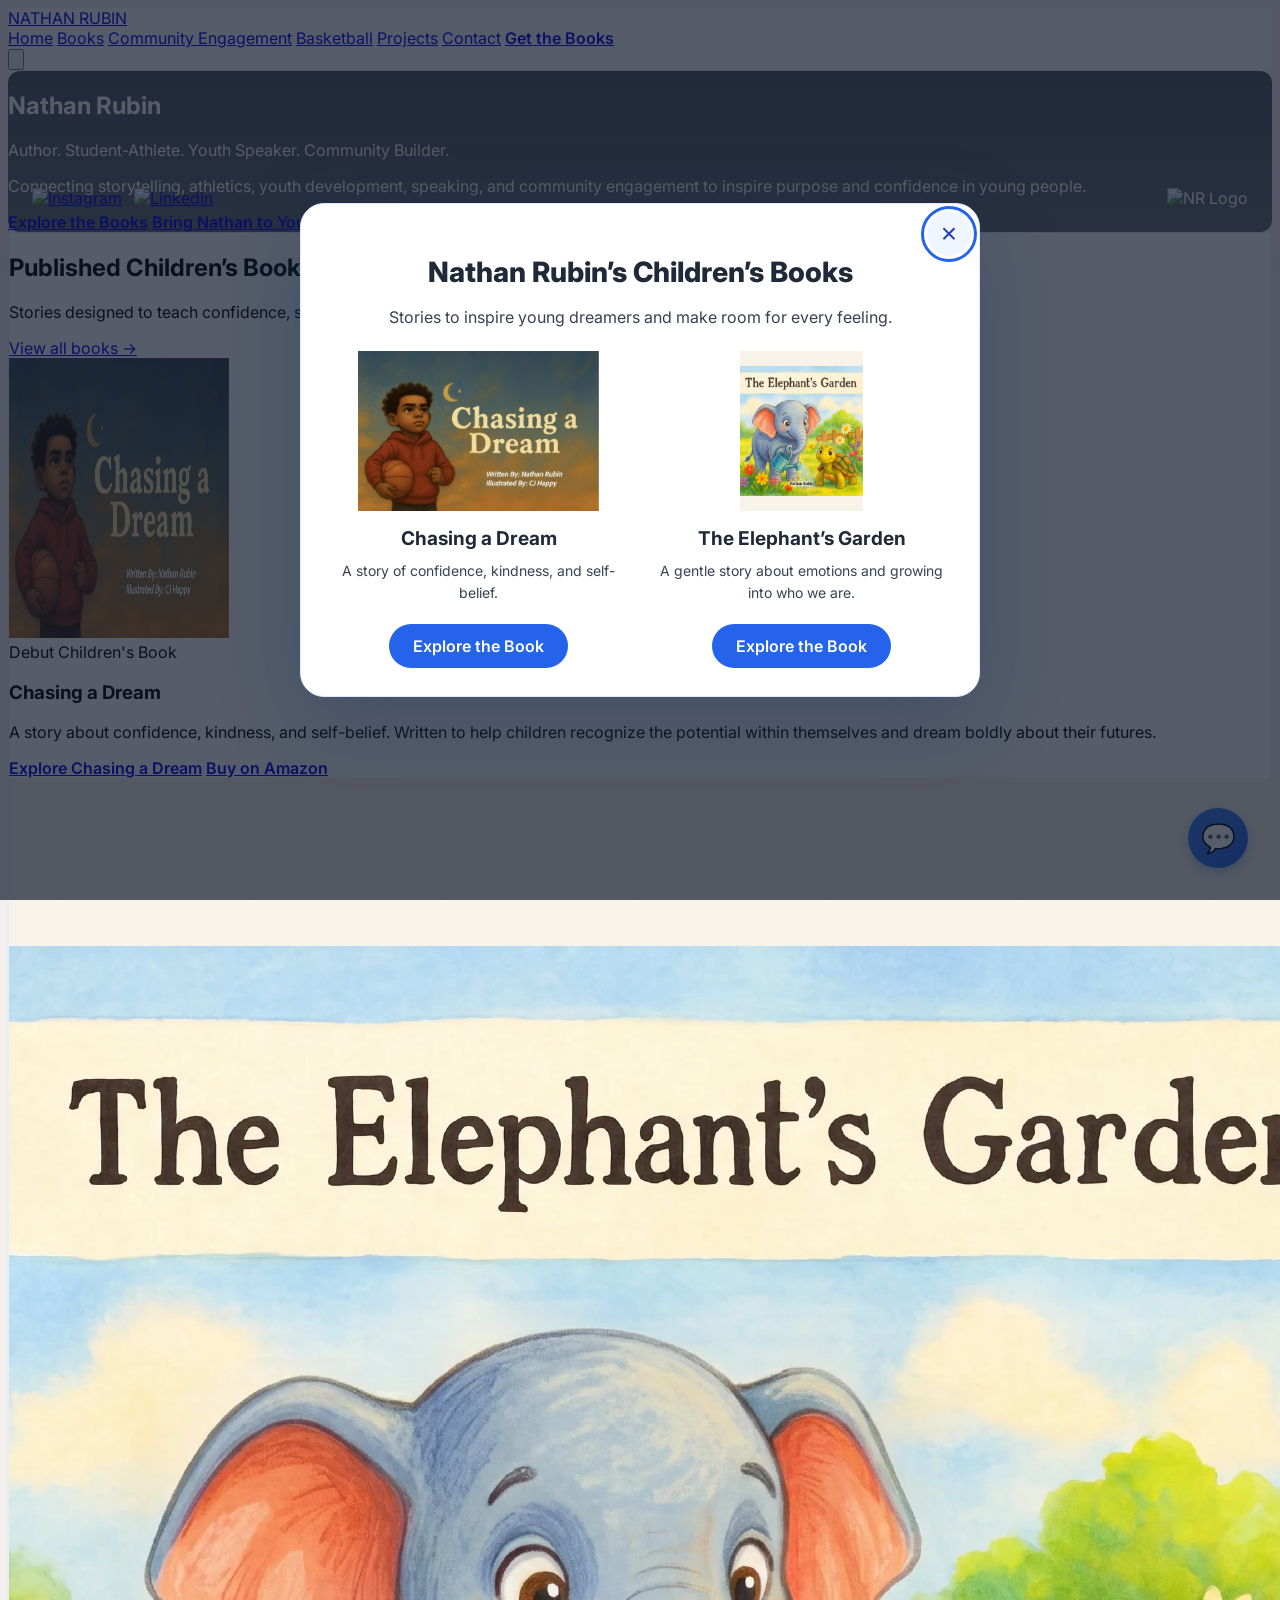
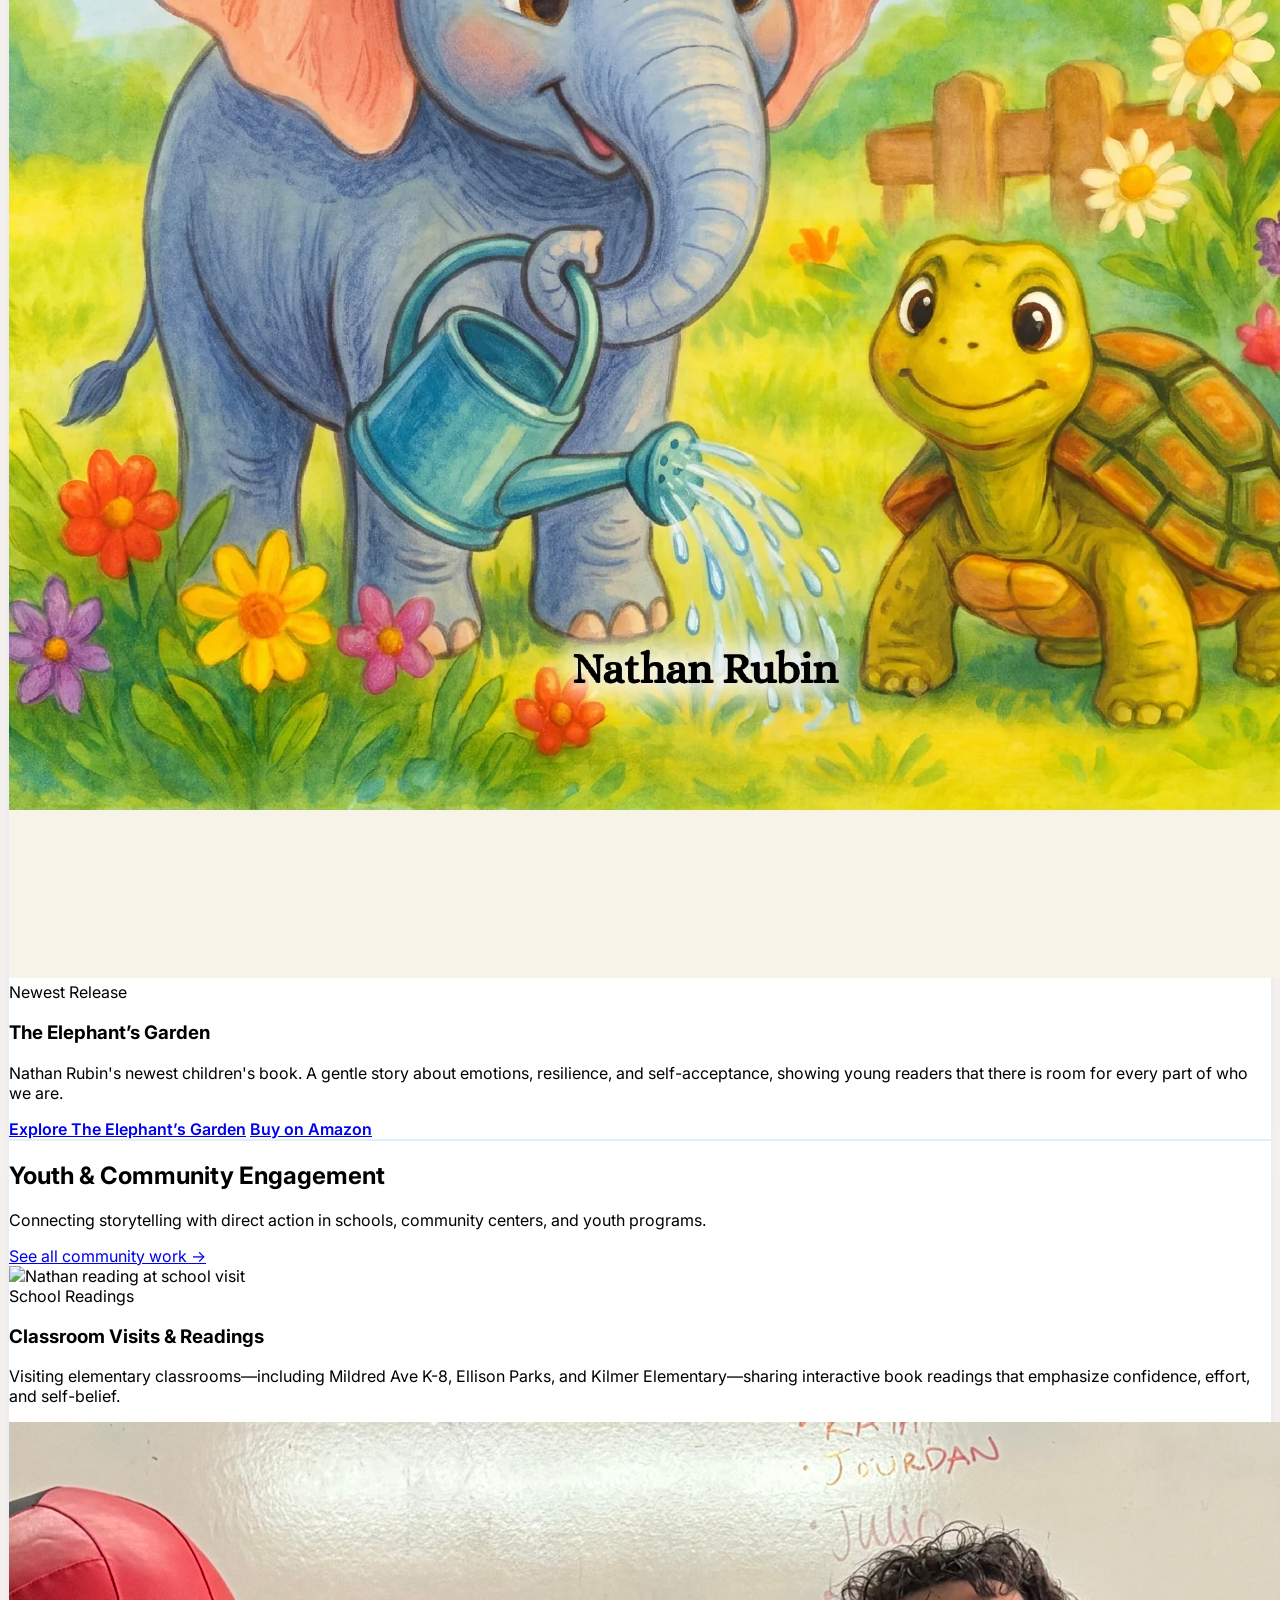
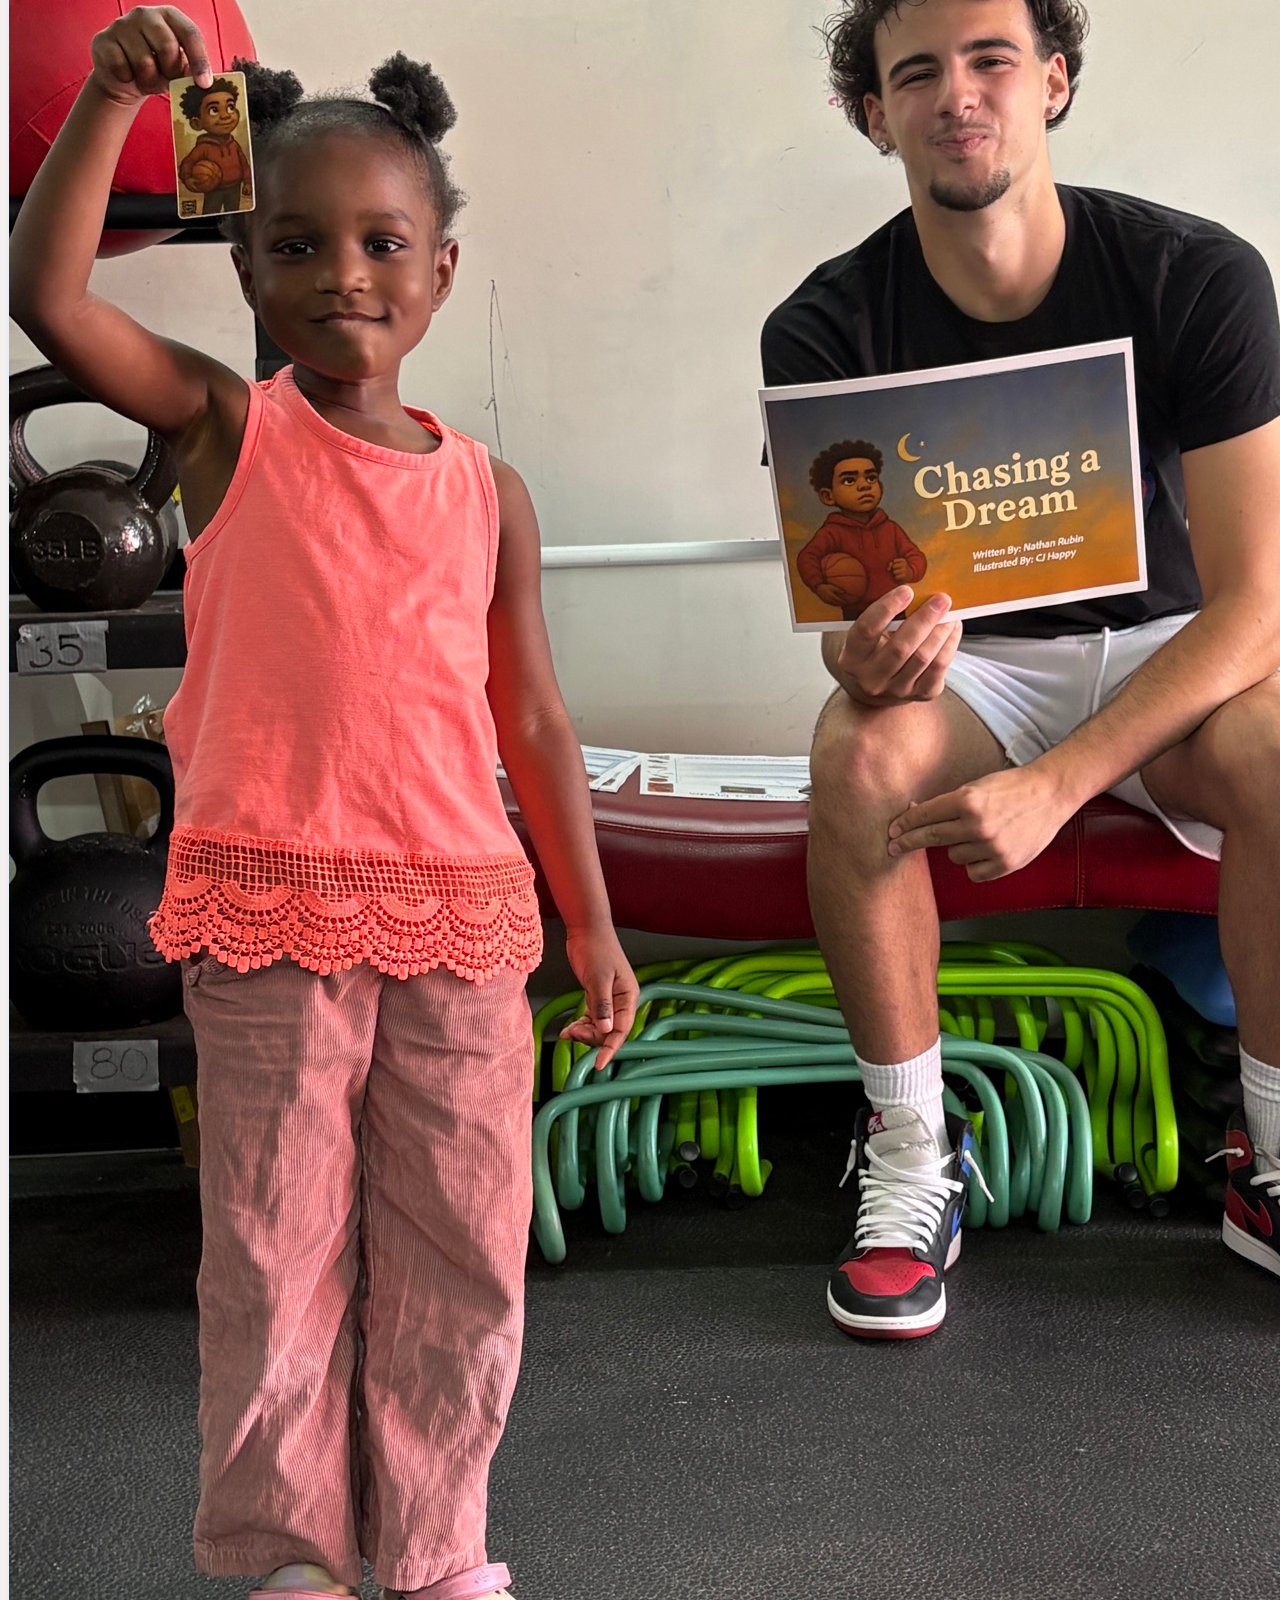
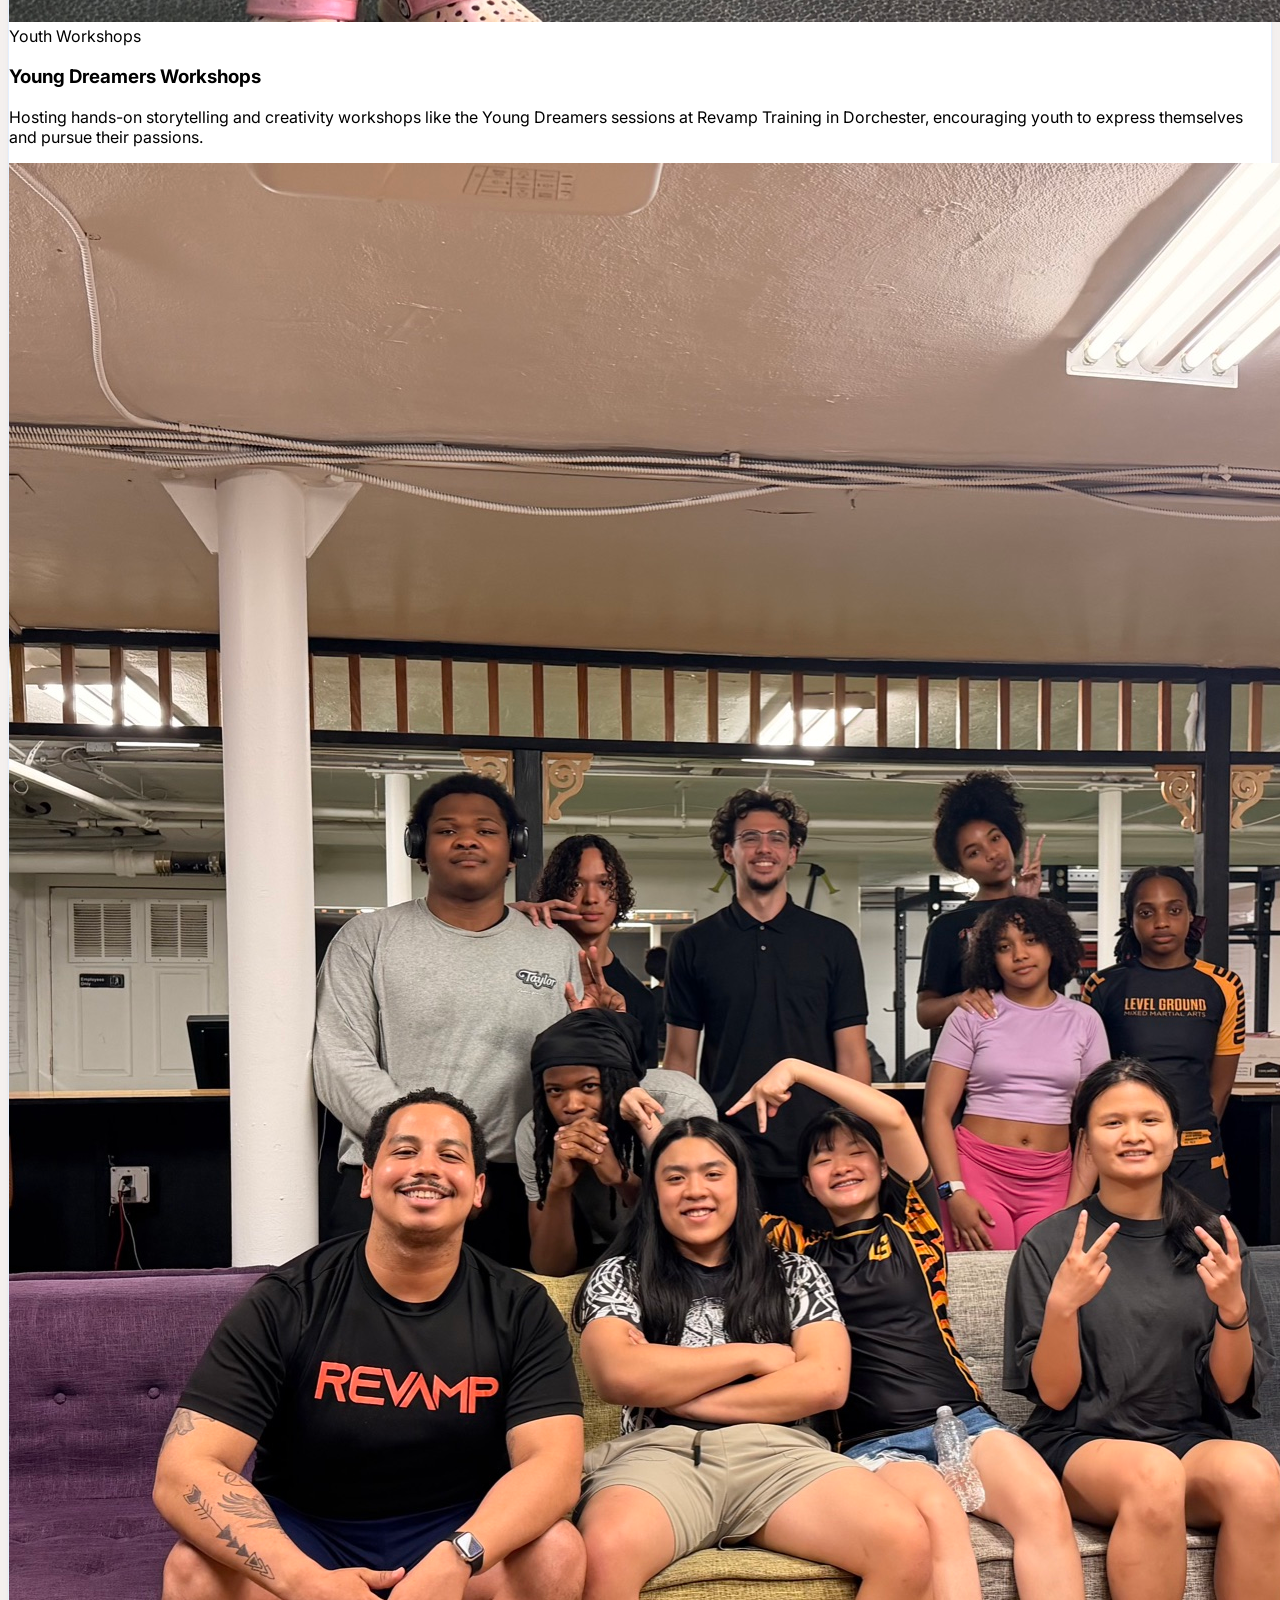
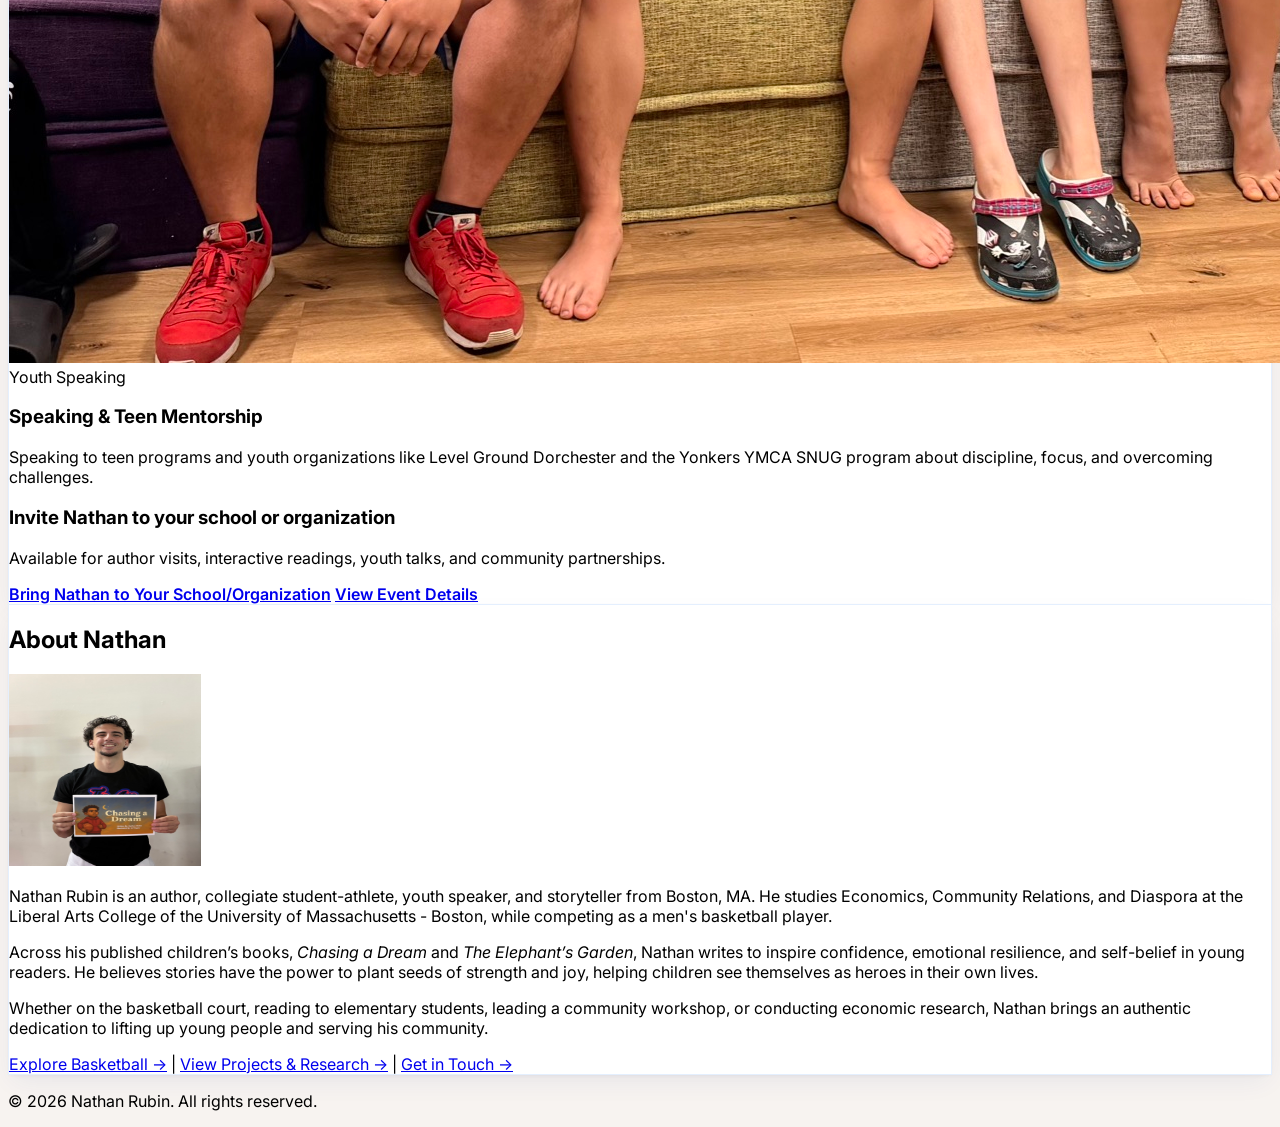
==== index.html @ b8e026bc "Center community card and carousel photos with per-photo focal points" ====
<!DOCTYPE html>
<html lang="en" class="scroll-smooth">

<head>
    <meta charset="UTF-8">
    <meta name="viewport" content="width=device-width, initial-scale=1, viewport-fit=cover">
    <title>Nathan Rubin - Author, Student-Athlete, Youth Speaker & Community Builder</title>
    <meta name="description" content="Official website of Nathan Rubin: Author, student-athlete, youth speaker, and community builder. Explore published children’s books, school visits, and community initiatives.">
    <link rel="icon" type="image/png" href="https://i.imgur.com/sAcG2HQ.png">
    
    <!-- Fonts -->
    <link href="https://fonts.googleapis.com/css2?family=Inter:wght@400;600;700;800&display=swap" rel="stylesheet">
    
    <!-- Tailwind CSS -->
    <script src="https://cdn.tailwindcss.com"></script>
    <link rel="stylesheet" href="styles.css">
    <style>
        /* Hero Styles — index.html only */
        .hero-bg {
            background-size: cover;
            background-repeat: no-repeat;
            background-position: center;
            position: relative;
            color: white;
            z-index: 1;
        }
        .hero-bg::before {
            content: '';
            position: absolute;
            top: 0; left: 0;
            width: 100%; height: 100%;
            background: linear-gradient(180deg, rgba(15, 23, 42, 0.72) 0%, rgba(15, 23, 42, 0.62) 100%);
            border-radius: 0.75rem;
            z-index: -1;
        }
        .social-icons-container {
            position: absolute;
            bottom: 1.5rem; left: 1.5rem;
            z-index: 2;
            display: flex;
            gap: 0.75rem;
        }
        .social-icon {
            transition: transform 0.25s cubic-bezier(0.16, 1, 0.3, 1), filter 0.2s ease;
        }
        .social-icon:hover {
            transform: scale(1.15) translateY(-2px);
        }
        .bottom-right-logo {
            position: absolute;
            bottom: 1.5rem; right: 1.5rem;
            z-index: 2;
        }
        .bottom-right-logo img {
            transition: transform 0.25s cubic-bezier(0.16, 1, 0.3, 1);
        }
        .bottom-right-logo:hover img {
            transform: scale(1.08);
        }
    </style>
</head>

<body class="bg-blue-50 text-gray-700">

    <!-- Scroll Progress Indicator -->
    <div id="scroll-progress" aria-hidden="true"></div>

    <!-- Header/Navigation (Glassmorphism Version) -->
    <header class="nav-glass sticky top-0 z-50 border-b border-gray-100 shadow-sm">
        <nav class="max-w-7xl mx-auto px-6 py-4 flex justify-between items-center transition-all duration-300">
            <a href="index.html" class="text-2xl font-extrabold tracking-tight text-gray-900 group">
                NATHAN <span class="text-blue-600 group-hover:text-blue-700 transition-colors">RUBIN</span>
            </a>

            <div class="hidden xl:flex items-center space-x-6 text-sm font-semibold uppercase tracking-wider">
                <a href="index.html" class="text-blue-600 font-semibold transition-colors">Home</a>
                <a href="books.html" class="text-gray-600 hover:text-blue-600 transition-colors">Books</a>
                <a href="community-engagement.html" class="text-gray-600 hover:text-blue-600 transition-colors">Community Engagement</a>
                <a href="basketball.html" class="text-gray-600 hover:text-blue-600 transition-colors">Basketball</a>
                <a href="writing.html" class="text-gray-600 hover:text-blue-600 transition-colors">Projects</a>
                <a href="contact.html" class="text-gray-600 hover:text-blue-600 transition-colors">Contact</a>
                <a href="books.html" class="btn-elevated bg-blue-600 text-white px-5 py-2.5 rounded-full hover:bg-blue-700 transition-all shadow-md">Get the Books</a>
            </div>

            <button id="mobile-menu-btn" aria-controls="mobile-menu" aria-label="Open navigation menu" aria-expanded="false" class="xl:hidden p-2 text-gray-600 hover:text-blue-600 focus:outline-none transition-colors">
                <svg xmlns="http://www.w3.org/2000/svg" class="h-8 w-8" fill="none" viewBox="0 0 24 24" stroke="currentColor">
                    <path stroke-linecap="round" stroke-linejoin="round" stroke-width="2" d="M4 6h16M4 12h16m-7 6h7" />
                </svg>
            </button>
        </nav>

        <div id="mobile-menu" class="mobile-menu-drawer xl:hidden bg-white border-t border-gray-100 shadow-xl" aria-hidden="true">
            <div class="py-4 space-y-2">
                <a href="index.html" class="block px-8 py-2.5 font-bold text-blue-600 hover:bg-blue-50 transition-colors">Home</a>
                <a href="books.html" class="block px-8 py-2.5 font-bold text-gray-800 hover:text-blue-600 hover:bg-blue-50 transition-colors">Books</a>
                <a href="community-engagement.html" class="block px-8 py-2.5 font-bold text-gray-800 hover:text-blue-600 hover:bg-blue-50 transition-colors">Community Engagement</a>
                <a href="basketball.html" class="block px-8 py-2.5 font-bold text-gray-800 hover:text-blue-600 hover:bg-blue-50 transition-colors">Basketball</a>
                <a href="writing.html" class="block px-8 py-2.5 font-bold text-gray-800 hover:text-blue-600 hover:bg-blue-50 transition-colors">Projects</a>
                <a href="contact.html" class="block px-8 py-2.5 font-bold text-gray-800 hover:text-blue-600 hover:bg-blue-50 transition-colors">Contact</a>
                <div class="px-8 pt-2 pb-3">
                    <a href="books.html" class="btn-elevated block text-center bg-blue-600 text-white font-semibold py-2.5 px-6 rounded-full shadow-md hover:bg-blue-700">Get the Books</a>
                </div>
            </div>
        </div>
    </header>

    <main class="max-w-7xl mx-auto px-6 mt-8">
        
        <!-- Hero Section -->
        <section id="hero" class="hero-bg rounded-xl shadow-lg p-6 sm:p-10 py-16 md:py-28 text-center mb-12 overflow-hidden relative">
            <!-- Hero Background Collage -->
            <div class="absolute inset-0 grid grid-cols-2 sm:grid-cols-3 md:grid-cols-4 gap-1 p-1" style="z-index: -2;">
                <div class="hero-collage-item"><img src="Basketball1.JPG" alt="Basketball" width="450" height="300" loading="eager" fetchpriority="high" class="hero-collage-img" style="object-position: 50% 35%;"></div>
                <div class="hero-collage-item"><img src="assets/images/chasing-a-dream-cover.jpeg" alt="Chasing a Dream" width="450" height="300" loading="eager" fetchpriority="high" class="hero-collage-img" style="object-position: 50% 40%;"></div>
                <div class="hero-collage-item"><img src="June20photo.jpeg" alt="Community Event" width="450" height="300" loading="eager" class="hero-collage-img" style="object-position: 50% 35%;"></div>
                <div class="hero-collage-item"><img src="Mildred1.jpg" alt="Mildred Book Bag Drive" width="450" height="300" loading="eager" class="hero-collage-img" style="object-position: 50% 38%;"></div>
                <div class="hero-collage-item hidden sm:block"><img src="https://i.imgur.com/4QRYvm7.jpeg" alt="UMass Boston Basketball" width="450" height="300" loading="eager" class="hero-collage-img" style="object-position: 50% 50%;"></div>
                <div class="hero-collage-item hidden sm:block"><img src="LevelGroundEvent.jpeg" alt="Level Ground Dorchester" width="450" height="300" loading="eager" class="hero-collage-img" style="object-position: 50% 50%;"></div>
                <div class="hero-collage-item hidden md:block"><img src="Mildred2.jpeg" alt="Mildred Community" width="450" height="300" loading="eager" class="hero-collage-img" style="object-position: 50% 55%;"></div>
                <div class="hero-collage-item hidden md:block"><img src="Mildred4.jpeg" alt="Community Giveback" width="450" height="300" loading="eager" class="hero-collage-img" style="object-position: 50% 30%;"></div>
            </div>
            <div class="social-icons-container">
                <a href="https://instagram.com/nathanrubin24" target="_blank" rel="noopener noreferrer" class="social-icon" aria-label="Instagram">
                    <img src="https://i.ibb.co/GQQfkTDd/Instagram-logo-2016-svg.png" 
                         alt="Instagram" width="40" height="40" class="w-8 h-8 md:w-10 md:h-10">
                </a>
                <a href="https://www.linkedin.com/in/nathan-rubin-7a747329a/" target="_blank" rel="noopener noreferrer" class="social-icon" aria-label="LinkedIn">
                    <img src="https://encrypted-tbn0.gstatic.com/images?q=tbn:ANd9GcRokEYt0yyh6uNDKL8uksVLlhZ35laKNQgZ9g&s" 
                         alt="LinkedIn" width="40" height="40" class="w-8 h-8 md:w-10 md:h-10">
                </a>
            </div>

            <div class="bottom-right-logo">
                <img src="https://i.imgur.com/sAcG2HQ.png" alt="NR Logo" width="64" height="64" class="h-16 w-auto shadow-xl rounded-full">
            </div>

            <h1 id="hero-heading" class="text-4xl sm:text-5xl md:text-6xl font-extrabold text-white leading-tight mb-3 relative z-10 hero-fade-in hero-fade-in-delay-1 tracking-tight">
                Nathan Rubin
            </h1>
            <p class="text-xl sm:text-2xl md:text-3xl font-bold text-blue-300 mb-4 tracking-wide relative z-10 hero-fade-in hero-fade-in-delay-1">
                Author. Student-Athlete. Youth Speaker. Community Builder.
            </p>
            <p id="hero-subtext" class="text-base sm:text-lg md:text-xl text-gray-200 mb-8 max-w-2xl mx-auto relative z-10 hero-fade-in hero-fade-in-delay-2 leading-relaxed">
                Connecting storytelling, athletics, youth development, speaking, and community engagement to inspire purpose and confidence in young people.
            </p>
            <div class="flex justify-center flex-wrap gap-3 sm:gap-4 relative z-10 hero-fade-in hero-fade-in-delay-3 max-w-3xl mx-auto">
                <a href="books.html" class="btn-elevated bg-blue-600 text-white font-semibold py-3 px-6 rounded-full shadow-lg hover:bg-blue-700 transition-colors text-sm sm:text-base">
                    Explore the Books
                </a>
                <a href="contact.html" class="btn-elevated bg-blue-500 text-white font-semibold py-3 px-6 rounded-full shadow-lg hover:bg-blue-600 transition-colors text-sm sm:text-base">
                    Bring Nathan to Your School/Organization
                </a>
                <a href="community-engagement.html" class="btn-elevated bg-white text-gray-900 font-semibold py-3 px-6 rounded-full shadow-lg hover:bg-gray-100 transition-colors text-sm sm:text-base">
                    See Community Work
                </a>
            </div>
        </section>

        <!-- Books Section -->
        <section id="books" class="card-elevated rounded-xl p-6 sm:p-8 mb-12 reveal-on-scroll">
            <div class="flex flex-col md:flex-row md:items-end justify-between mb-8 border-b-2 border-blue-500 pb-3">
                <div>
                    <h2 class="text-3xl font-bold text-gray-800">Published Children’s Books</h2>
                    <p class="text-gray-600 mt-1">Stories designed to teach confidence, self-belief, and emotional resilience.</p>
                </div>
                <a href="books.html" class="mt-3 md:mt-0 text-blue-600 font-semibold hover:text-blue-700 hover:underline inline-flex items-center text-sm sm:text-base">
                    View all books &rarr;
                </a>
            </div>

            <div class="grid grid-cols-1 md:grid-cols-2 gap-8">
                <!-- Chasing a Dream -->
                <article class="bg-gray-50 rounded-xl p-6 border border-gray-100 shadow-sm hover:shadow-md transition-shadow flex flex-col">
                    <div class="flex justify-center mb-5 bg-white rounded-lg p-4 shadow-inner">
                        <img src="assets/images/chasing-a-dream-cover.jpeg" alt="Cover of Chasing a Dream by Nathan Rubin" width="220" height="280" loading="lazy" class="h-56 sm:h-64 object-contain rounded shadow">
                    </div>
                    <div class="flex flex-wrap gap-2 mb-2">
                        <span class="inline-block bg-blue-100 text-blue-700 text-xs font-semibold uppercase tracking-wide px-3 py-1 rounded-full">Debut Children's Book</span>
                    </div>
                    <h3 class="text-2xl font-bold text-gray-800 mb-2">Chasing a Dream</h3>
                    <p class="text-gray-700 leading-relaxed text-sm sm:text-base mb-6 flex-grow">
                        A story about confidence, kindness, and self-belief. Written to help children recognize the potential within themselves and dream boldly about their futures.
                    </p>
                    <div class="flex flex-wrap items-center gap-3 pt-2">
                        <a href="book.html" class="btn-elevated bg-blue-600 text-white font-semibold py-2.5 px-5 rounded-full shadow hover:bg-blue-700 text-sm">
                            Explore Chasing a Dream
                        </a>
                        <a href="https://www.amazon.com/dp/B0HKGRP94Z?spcref=PRINT_LISTING" target="_blank" rel="noopener noreferrer" class="btn-elevated bg-gray-200 text-gray-800 font-semibold py-2.5 px-5 rounded-full hover:bg-gray-300 text-sm">
                            Buy on Amazon
                        </a>
                    </div>
                </article>

                <!-- The Elephant's Garden -->
                <article class="bg-gray-50 rounded-xl p-6 border border-gray-100 shadow-sm hover:shadow-md transition-shadow flex flex-col">
                    <div class="flex justify-center mb-5 bg-white rounded-lg p-4 shadow-inner">
                        <img src="assets/images/elephants-garden-cover.webp" alt="Cover of The Elephant's Garden by Nathan Rubin" width="1391" height="1800" loading="lazy" class="h-56 sm:h-64 object-contain rounded shadow">
                    </div>
                    <div class="flex flex-wrap gap-2 mb-2">
                        <span class="inline-block bg-blue-100 text-blue-700 text-xs font-semibold uppercase tracking-wide px-3 py-1 rounded-full">Newest Release</span>
                    </div>
                    <h3 class="text-2xl font-bold text-gray-800 mb-2">The Elephant’s Garden</h3>
                    <p class="text-gray-700 leading-relaxed text-sm sm:text-base mb-6 flex-grow">
                        Nathan Rubin's newest children's book. A gentle story about emotions, resilience, and self-acceptance, showing young readers that there is room for every part of who we are.
                    </p>
                    <div class="flex flex-wrap items-center gap-3 pt-2">
                        <a href="elephants-garden.html" class="btn-elevated bg-blue-600 text-white font-semibold py-2.5 px-5 rounded-full shadow hover:bg-blue-700 text-sm">
                            Explore The Elephant’s Garden
                        </a>
                        <a href="https://www.amazon.com/Elephants-Garden-Nathan-Rubin/dp/B0HLPT36TX?ref_=ast_author_dp_rw&amp;th=1&amp;psc=1&amp;dib=eyJ2IjoiMSJ9.wFBwYv4dg6j9IQMrGnfH2o7gTHkiMhFGp8rUxfiIV9U.mzYJLqLqXtFqAsQZMTDT0scgntXM4w9-R4BeWx6xYyc&amp;dib_tag=AUTHOR" target="_blank" rel="noopener noreferrer" class="btn-elevated bg-gray-200 text-gray-800 font-semibold py-2.5 px-5 rounded-full hover:bg-gray-300 text-sm">
                            Buy on Amazon
                        </a>
                    </div>
                </article>
            </div>
        </section>

        <!-- Youth & Community Work Section -->
        <section id="community" class="card-elevated rounded-xl p-6 sm:p-8 mb-12 reveal-on-scroll">
            <div class="flex flex-col md:flex-row md:items-end justify-between mb-8 border-b-2 border-blue-500 pb-3">
                <div>
                    <h2 class="text-3xl font-bold text-gray-800">Youth &amp; Community Engagement</h2>
                    <p class="text-gray-600 mt-1">Connecting storytelling with direct action in schools, community centers, and youth programs.</p>
                </div>
                <a href="community-engagement.html" class="mt-3 md:mt-0 text-blue-600 font-semibold hover:text-blue-700 hover:underline inline-flex items-center text-sm sm:text-base">
                    See all community work &rarr;
                </a>
            </div>

            <div class="grid grid-cols-1 md:grid-cols-3 gap-6 mb-8">
                <!-- Card 1: School Readings -->
                <div class="bg-gray-50 rounded-xl overflow-hidden border border-gray-100 shadow-sm flex flex-col">
                    <img src="https://i.imgur.com/28kGjtN.jpeg" alt="Nathan reading at school visit" loading="lazy" class="w-full h-48 object-cover" style="object-position: 50% 30%;">
                    <div class="p-5 flex flex-col flex-grow">
                        <span class="text-xs font-semibold uppercase tracking-wider text-blue-600 mb-1">School Readings</span>
                        <h3 class="text-lg font-bold text-gray-800 mb-2">Classroom Visits &amp; Readings</h3>
                        <p class="text-gray-700 text-sm leading-relaxed mb-4 flex-grow">
                            Visiting elementary classrooms—including Mildred Ave K-8, Ellison Parks, and Kilmer Elementary—sharing interactive book readings that emphasize confidence, effort, and self-belief.
                        </p>
                    </div>
                </div>

                <!-- Card 2: Interactive Workshops -->
                <div class="bg-gray-50 rounded-xl overflow-hidden border border-gray-100 shadow-sm flex flex-col">
                    <img src="June20photo.jpeg" alt="Young Dreamers Workshop in Dorchester" loading="lazy" class="w-full h-48 object-cover" style="object-position: 50% 35%;">
                    <div class="p-5 flex flex-col flex-grow">
                        <span class="text-xs font-semibold uppercase tracking-wider text-blue-600 mb-1">Youth Workshops</span>
                        <h3 class="text-lg font-bold text-gray-800 mb-2">Young Dreamers Workshops</h3>
                        <p class="text-gray-700 text-sm leading-relaxed mb-4 flex-grow">
                            Hosting hands-on storytelling and creativity workshops like the Young Dreamers sessions at Revamp Training in Dorchester, encouraging youth to express themselves and pursue their passions.
                        </p>
                    </div>
                </div>

                <!-- Card 3: Mentorship & Speaking -->
                <div class="bg-gray-50 rounded-xl overflow-hidden border border-gray-100 shadow-sm flex flex-col">
                    <img src="LevelGroundEvent.jpeg" alt="Nathan speaking at Level Ground Dorchester" loading="lazy" class="w-full h-48 object-cover" style="object-position: 50% 52%;">
                    <div class="p-5 flex flex-col flex-grow">
                        <span class="text-xs font-semibold uppercase tracking-wider text-blue-600 mb-1">Youth Speaking</span>
                        <h3 class="text-lg font-bold text-gray-800 mb-2">Speaking &amp; Teen Mentorship</h3>
                        <p class="text-gray-700 text-sm leading-relaxed mb-4 flex-grow">
                            Speaking to teen programs and youth organizations like Level Ground Dorchester and the Yonkers YMCA SNUG program about discipline, focus, and overcoming challenges.
                        </p>
                    </div>
                </div>
            </div>

            <div class="bg-blue-50 border border-blue-100 rounded-xl p-6 flex flex-col sm:flex-row items-center justify-between gap-4">
                <div>
                    <h3 class="text-lg font-bold text-gray-900">Invite Nathan to your school or organization</h3>
                    <p class="text-gray-700 text-sm">Available for author visits, interactive readings, youth talks, and community partnerships.</p>
                </div>
                <div class="flex flex-wrap gap-3">
                    <a href="contact.html" class="btn-elevated bg-blue-600 text-white font-semibold py-2.5 px-6 rounded-full shadow hover:bg-blue-700 text-sm whitespace-nowrap">
                        Bring Nathan to Your School/Organization
                    </a>
                    <a href="community-engagement.html#events" class="btn-elevated bg-white text-gray-800 font-semibold py-2.5 px-5 rounded-full border border-gray-200 hover:bg-gray-50 text-sm whitespace-nowrap">
                        View Event Details
                    </a>
                </div>
            </div>
        </section>

        <!-- About Section -->
        <section id="about" class="card-elevated rounded-xl p-6 sm:p-8 mb-12 reveal-on-scroll">
            <h2 class="text-3xl font-bold text-gray-800 mb-6 border-b-2 border-blue-500 pb-2">About Nathan</h2>
            <div class="flex flex-col md:flex-row items-center md:space-x-8">
                <div class="md:w-1/3 mb-6 md:mb-0 flex-shrink-0">
                    <img src="Headshot.jpeg" alt="Nathan Rubin" width="192" height="192" loading="lazy" class="rounded-full w-48 h-48 mx-auto shadow-lg object-cover ring-4 ring-blue-100 transition-transform duration-300 hover:scale-105">
                </div>
                <div class="md:w-2/3">
                    <p class="text-gray-700 leading-relaxed mb-4">
                        Nathan Rubin is an author, collegiate student-athlete, youth speaker, and storyteller from Boston, MA. He studies Economics, Community Relations, and Diaspora at the Liberal Arts College of the University of Massachusetts - Boston, while competing as a men's basketball player.
                    </p>
                    <p class="text-gray-700 leading-relaxed mb-4">
                        Across his published children’s books, <em>Chasing a Dream</em> and <em>The Elephant’s Garden</em>, Nathan writes to inspire confidence, emotional resilience, and self-belief in young readers. He believes stories have the power to plant seeds of strength and joy, helping children see themselves as heroes in their own lives.
                    </p>
                    <p class="text-gray-700 leading-relaxed mb-6">
                        Whether on the basketball court, reading to elementary students, leading a community workshop, or conducting economic research, Nathan brings an authentic dedication to lifting up young people and serving his community.
                    </p>
                    <div class="flex flex-wrap gap-4 text-sm font-semibold">
                        <a href="basketball.html" class="text-blue-600 hover:text-blue-700 hover:underline">Explore Basketball &rarr;</a>
                        <span class="text-gray-300">|</span>
                        <a href="writing.html" class="text-blue-600 hover:text-blue-700 hover:underline">View Projects &amp; Research &rarr;</a>
                        <span class="text-gray-300">|</span>
                        <a href="contact.html" class="text-blue-600 hover:text-blue-700 hover:underline">Get in Touch &rarr;</a>
                    </div>
                </div>
            </div>
        </section>
    </main>

    <footer class="bg-gray-800 text-white py-8 text-center">
        <p>© <span class="copyright-year">2026</span> Nathan Rubin. All rights reserved.</p>
    </footer>

    <!-- Chat Widget -->
    <button class="chat-bubble" id="chat-bubble">💬</button>
    <div class="chat-window" id="chat-window">
        <div class="chat-header">
            <h3>Chat with Nathan's Assistant</h3>
            <button class="chat-close" id="chat-close">✕</button>
        </div>
        <div class="chat-messages" id="chat-messages"></div>
        <div class="chat-chips" id="chat-chips">
            <button class="chat-chip" data-question="Tell me about Nathan's book">Tell me about Nathan's book</button>
            <button class="chat-chip" data-question="What's Nathan's basketball career?">What's Nathan's basketball career?</button>
            <button class="chat-chip" data-question="How can I contact Nathan?">How can I contact Nathan?</button>
        </div>
        <div class="chat-input-container">
            <input type="text" class="chat-input" id="chat-input" placeholder="Type a message...">
            <button class="chat-send" id="chat-send">→</button>
        </div>
    </div>

    <script>
        // Mobile menu toggle with smooth drawer transition
        document.addEventListener('DOMContentLoaded', () => {
            const mobileMenuBtn = document.getElementById('mobile-menu-btn');
            const mobileMenu = document.getElementById('mobile-menu');

            if (mobileMenuBtn && mobileMenu) {
                mobileMenuBtn.addEventListener('click', () => {
                    const isOpen = mobileMenu.classList.toggle('is-open');
                    mobileMenuBtn.setAttribute('aria-expanded', isOpen ? 'true' : 'false');
                    mobileMenu.setAttribute('aria-hidden', isOpen ? 'false' : 'true');
                });

                mobileMenu.querySelectorAll('a').forEach(anchor => {
                    anchor.addEventListener('click', () => {
                        mobileMenu.classList.remove('is-open');
                        mobileMenuBtn.setAttribute('aria-expanded', 'false');
                        mobileMenu.setAttribute('aria-hidden', 'true');
                    });
                });
            }
        });
    </script>
    <button id="back-to-top" aria-label="Back to top">&#8593;</button>
    <script src="chat.js"></script>
    <script src="polish.js"></script>
    <script src="book-release.js"></script>
    <script src="hero-rotate.js"></script>
</body>
</html>
---- styles.css ----
/* Shared styles — extracted from inline style blocks (Phase 2) */
:root {
    --color-primary: #3b82f6;
    --color-primary-dark: #2563eb;
    --color-bg-light: #f7f3f0;
}

body {
    font-family: 'Inter', sans-serif;
    background-color: var(--color-bg-light);
}

/* Navigation glassmorphism effect */
.nav-glass {
    background: rgba(255, 255, 255, 0.88);
    backdrop-filter: blur(12px);
    -webkit-backdrop-filter: blur(12px);
    border-bottom: 1px solid rgba(229, 231, 235, 0.7);
    transition: padding 0.3s cubic-bezier(0.16, 1, 0.3, 1), background-color 0.3s ease, box-shadow 0.3s cubic-bezier(0.16, 1, 0.3, 1), border-color 0.3s ease;
}

.nav-scrolled {
    background: rgba(255, 255, 255, 0.96);
    box-shadow: 0 4px 20px -2px rgba(15, 23, 42, 0.08), 0 2px 6px -2px rgba(15, 23, 42, 0.04);
    border-bottom-color: rgba(219, 234, 254, 0.8);
}

.nav-scrolled nav {
    padding-top: 0.65rem;
    padding-bottom: 0.65rem;
}

/* Scroll progress bar */
#scroll-progress {
    position: fixed;
    top: 0;
    left: 0;
    height: 3px;
    width: 0%;
    background: linear-gradient(90deg, #3b82f6 0%, #2563eb 100%);
    z-index: 100;
    transition: width 0.1s linear;
    pointer-events: none;
}

/* Mobile menu smooth slide/fade */
.mobile-menu-drawer {
    visibility: hidden;
    max-height: 0;
    opacity: 0;
    overflow: hidden;
    transform: translateY(-8px);
    transition: max-height 0.35s cubic-bezier(0.16, 1, 0.3, 1), opacity 0.25s ease, transform 0.3s cubic-bezier(0.16, 1, 0.3, 1);
}

.mobile-menu-drawer.is-open {
    visibility: visible;
    max-height: 400px;
    opacity: 1;
    transform: translateY(0);
}

/* Layered depth for cards & interactive elements */
.card-elevated {
    background: #ffffff;
    border: 1px solid rgba(219, 234, 254, 0.75);
    box-shadow: 0 1px 3px 0 rgba(0, 0, 0, 0.03), 0 10px 25px -5px rgba(30, 58, 138, 0.07), 0 4px 10px -4px rgba(30, 58, 138, 0.04);
    transition: transform 0.25s cubic-bezier(0.16, 1, 0.3, 1), box-shadow 0.25s cubic-bezier(0.16, 1, 0.3, 1), border-color 0.25s ease;
}

.card-elevated:hover {
    box-shadow: 0 4px 6px -1px rgba(0, 0, 0, 0.04), 0 20px 35px -8px rgba(30, 58, 138, 0.12), 0 8px 12px -6px rgba(30, 58, 138, 0.06);
    border-color: rgba(191, 219, 254, 0.95);
}

/* Elevated interactive buttons */
.btn-elevated {
    display: inline-flex;
    align-items: center;
    justify-content: center;
    font-weight: 600;
    border-radius: 9999px;
    transition: transform 0.22s cubic-bezier(0.16, 1, 0.3, 1), box-shadow 0.22s cubic-bezier(0.16, 1, 0.3, 1), background-color 0.2s ease, filter 0.2s ease;
}

.btn-elevated:hover {
    transform: translateY(-2px);
    box-shadow: 0 8px 20px -2px rgba(37, 99, 235, 0.35);
}

.btn-elevated:active {
    transform: translateY(0);
    box-shadow: 0 2px 6px -1px rgba(37, 99, 235, 0.25);
}

/* Scroll reveal motion */
.reveal-on-scroll {
    opacity: 0;
    transform: translateY(22px);
    transition: opacity 0.65s cubic-bezier(0.16, 1, 0.3, 1), transform 0.65s cubic-bezier(0.16, 1, 0.3, 1);
    will-change: opacity, transform;
}

.reveal-on-scroll.is-revealed {
    opacity: 1;
    transform: translateY(0);
}

/* Custom scrollbar */
::-webkit-scrollbar {
    width: 8px;
}
::-webkit-scrollbar-track {
    background: var(--color-bg-light);
}
::-webkit-scrollbar-thumb {
    background: var(--color-primary);
    border-radius: 4px;
}
::-webkit-scrollbar-thumb:hover {
    background: var(--color-primary-dark);
}

/* Chat Widget Styles */
.chat-bubble {
    position: fixed;
    bottom: calc(2rem + env(safe-area-inset-bottom));
    right: 2rem;
    z-index: 40;
    width: 60px;
    height: 60px;
    border-radius: 50%;
    background: linear-gradient(135deg, #3b82f6 0%, #2563eb 100%);
    color: white;
    display: flex;
    align-items: center;
    justify-content: center;
    cursor: pointer;
    box-shadow: 0 4px 12px rgba(59, 130, 246, 0.4);
    border: none;
    transition: all 0.3s ease;
    font-size: 28px;
}

.chat-bubble:hover {
    transform: scale(1.1);
    box-shadow: 0 6px 16px rgba(59, 130, 246, 0.6);
}

.chat-window {
    position: fixed;
    bottom: 8rem;
    right: 2rem;
    z-index: 45;
    width: 100%;
    max-width: 400px;
    height: 550px;
    background: white;
    border-radius: 12px;
    box-shadow: 0 5px 40px rgba(0, 0, 0, 0.16);
    display: flex;
    flex-direction: column;
    overflow: hidden;
    /* Animation: hidden by default */
    opacity: 0;
    visibility: hidden;
    transform: translateY(16px);
    transition: opacity 0.25s ease, transform 0.25s ease, visibility 0s linear 0.25s;
    pointer-events: none;
}

.chat-window.active {
    opacity: 1;
    visibility: visible;
    transform: translateY(0);
    transition: opacity 0.25s ease, transform 0.25s ease, visibility 0s linear 0s;
    pointer-events: auto;
}

.chat-header {
    background: linear-gradient(135deg, #3b82f6 0%, #2563eb 100%);
    color: white;
    padding: 1.25rem;
    display: flex;
    justify-content: space-between;
    align-items: center;
    border-bottom: none;
}

.chat-header h3 {
    margin: 0;
    font-size: 1.125rem;
    font-weight: 600;
}

.chat-close {
    background: none;
    border: none;
    color: white;
    cursor: pointer;
    font-size: 24px;
    padding: 0;
    width: 32px;
    height: 32px;
    display: flex;
    align-items: center;
    justify-content: center;
    transition: transform 0.2s;
}

.chat-close:hover {
    transform: scale(1.2);
}

.chat-messages {
    flex: 1;
    overflow-y: auto;
    padding: 1.25rem;
    display: flex;
    flex-direction: column;
    gap: 0.75rem;
    background: #f9fafb;
}

.chat-message {
    display: flex;
    gap: 0.75rem;
    animation: slideIn 0.3s ease;
}

@keyframes slideIn {
    from {
        opacity: 0;
        transform: translateY(10px);
    }
    to {
        opacity: 1;
        transform: translateY(0);
    }
}

.message-bubble {
    padding: 0.75rem 1rem;
    border-radius: 18px;
    max-width: 80%;
    word-wrap: break-word;
    font-size: 0.9rem;
    line-height: 1.4;
}

.message-user {
    align-self: flex-end;
}

.message-user .message-bubble {
    background: #3b82f6;
    color: white;
    border-bottom-right-radius: 4px;
}

.message-assistant {
    align-self: flex-start;
}

.message-assistant .message-bubble {
    background: #e5e7eb;
    color: #1f2937;
    border-bottom-left-radius: 4px;
}

.typing-indicator {
    display: flex;
    gap: 4px;
    padding: 0.75rem 1rem;
    background: #e5e7eb;
    border-radius: 18px;
    width: fit-content;
}

.typing-dot {
    width: 8px;
    height: 8px;
    border-radius: 50%;
    background: #9ca3af;
    animation: typing 1.4s infinite;
}

.typing-dot:nth-child(2) {
    animation-delay: 0.2s;
}

.typing-dot:nth-child(3) {
    animation-delay: 0.4s;
}

@keyframes typing {
    0%, 60%, 100% {
        transform: translateY(0);
    }
    30% {
        transform: translateY(-10px);
    }
}

.chat-input-container {
    border-top: 1px solid #e5e7eb;
    padding-bottom: calc(1rem + env(safe-area-inset-bottom));
    padding-top: 1rem;
    padding-left: 1rem;
    padding-right: 1rem;
    background: white;
    display: flex;
    gap: 0.75rem;
}

.chat-input {
    flex: 1;
    padding: 0.5rem 1rem;
    border: 1px solid #d1d5db;
    border-radius: 24px;
    font-size: 0.9rem;
    font-family: 'Inter', sans-serif;
    transition: border-color 0.2s;
}

.chat-input:focus {
    outline: none;
    border-color: #3b82f6;
}

.chat-send {
    background: #3b82f6;
    color: white;
    border: none;
    width: 36px;
    height: 36px;
    border-radius: 50%;
    cursor: pointer;
    display: flex;
    align-items: center;
    justify-content: center;
    transition: background 0.2s;
}

.chat-send:hover {
    background: #2563eb;
}

.chat-send:disabled {
    background: #d1d5db;
    cursor: not-allowed;
}

.chat-chips {
    display: flex;
    flex-direction: column;
    gap: 0.5rem;
    padding: 0 1.25rem 1rem;
    background: #f9fafb;
}

.chat-chip {
    background: white;
    border: 1.5px solid #3b82f6;
    color: #3b82f6;
    border-radius: 18px;
    padding: 0.5rem 1rem;
    font-size: 0.85rem;
    font-family: 'Inter', sans-serif;
    cursor: pointer;
    text-align: left;
    transition: background 0.15s ease, color 0.15s ease;
}

.chat-chip:hover {
    background: #eff6ff;
    color: #2563eb;
}

/* Optional entrance motion: content remains readable without JavaScript. */
.hero-animate-visible { animation: hero-enter 0.5s ease both; }
@keyframes hero-enter { from { transform: translateY(12px); } to { transform: translateY(0); } }

/* Hero Collage item & image styling */
.hero-collage-item {
    position: relative;
    overflow: hidden;
    border-radius: 0.5rem;
}
.hero-collage-img {
    position: absolute;
    inset: 0;
    width: 100%;
    height: 100%;
    object-fit: cover;
    object-position: center;
    transform: scale(1.03);
    transition: transform 0.9s cubic-bezier(0.16, 1, 0.3, 1), filter 0.5s ease;
    filter: brightness(0.95);
}
/* Top crossfade layer used by the hero photo rotation (hero-rotate.js).
   Starts invisible; JS fades it in over the base image, then the base
   image swaps underneath and this layer fades back out. */
.hero-collage-fade {
    opacity: 0;
    transition: transform 0.9s cubic-bezier(0.16, 1, 0.3, 1), filter 0.5s ease, opacity 1.4s ease;
    pointer-events: none;
}
.hero-collage-item:hover .hero-collage-img {
    transform: scale(1.09);
    filter: brightness(1.05);
}

/* Staggered entrance animation for hero content */
.hero-fade-in {
    opacity: 0;
    transform: translateY(14px);
    animation: hero-fade-enter 0.65s cubic-bezier(0.16, 1, 0.3, 1) forwards;
}
.hero-fade-in-delay-1 { animation-delay: 0.08s; }
.hero-fade-in-delay-2 { animation-delay: 0.2s; }
.hero-fade-in-delay-3 { animation-delay: 0.34s; }

@keyframes hero-fade-enter {
    to {
        opacity: 1;
        transform: translateY(0);
    }
}

/* Back-to-Top Button */
#back-to-top {
    position: fixed;
    bottom: 2rem;
    left: 2rem;
    z-index: 50;
    width: 44px;
    height: 44px;
    border-radius: 50%;
    background: #3b82f6;
    color: white;
    border: none;
    font-size: 1.25rem;
    cursor: pointer;
    opacity: 0;
    pointer-events: none;
    transition: opacity 0.3s ease, transform 0.25s cubic-bezier(0.16, 1, 0.3, 1), background-color 0.2s ease, box-shadow 0.25s ease;
    display: flex;
    align-items: center;
    justify-content: center;
    box-shadow: 0 4px 12px rgba(59, 130, 246, 0.3);
}

#back-to-top.visible {
    opacity: 1;
    pointer-events: auto;
}

#back-to-top:hover {
    transform: translateY(-3px) scale(1.05);
    background: #2563eb;
    box-shadow: 0 8px 20px rgba(37, 99, 235, 0.45);
}

#back-to-top:active {
    transform: translateY(0) scale(0.98);
}

@media (prefers-reduced-motion: reduce) {
    .reveal-on-scroll,
    .hero-fade-in,
    .hero-animate-visible {
        opacity: 1 !important;
        transform: none !important;
        animation: none !important;
        transition: none !important;
    }
    .hero-collage-img {
        transform: none !important;
        transition: none !important;
    }
    .btn-elevated,
    .card-elevated,
    .nav-glass,
    .mobile-menu-drawer,
    #back-to-top {
        transition: none !important;
    }
}

@media (max-width: 640px) {
    .chat-window {
        width: 100%;
        max-width: 100%;
        left: 0;
        right: 0;
        bottom: 0;
        height: 70vh;
        height: 70dvh;
        border-radius: 12px 12px 0 0;
    }

    .message-bubble {
        max-width: 90%;
    }
}
/* Amazon release announcement: native dialog handles keyboard and Escape. */
.book-release {
    box-sizing: border-box;
    width: min(680px, calc(100% - 32px));
    max-height: calc(100vh - 32px);
    max-height: calc(100dvh - 32px);
    overflow-y: auto;
    overscroll-behavior: contain;
    margin: auto;
    padding: 52px 28px 28px;
    border: 1px solid #dbeafe;
    border-radius: 24px;
    background: #fff;
    color: #374151;
    font-family: Inter, sans-serif;
    text-align: center;
    box-shadow: 0 24px 80px #1e3a5f55;
}
.book-release::backdrop { background: #0f172ab3; }
.book-release-close {
    position: absolute; top: 8px; right: 8px;
    width: 44px; height: 44px;
    border: 0; border-radius: 50%;
    background: #eff6ff; color: #1e40af;
    font-size: 28px; cursor: pointer;
}
.book-release-grid { display: grid; grid-template-columns: repeat(2, minmax(0, 1fr)); gap: 24px; }
.book-release-card { display: flex; flex-direction: column; align-items: center; min-width: 0; }
.book-release-cover { display: block; width: 100%; height: 160px; object-fit: contain; margin: 0 auto 16px; }
.book-release-card h3 { margin: 0 0 8px; color: #1f2937; font-size: 19px; font-weight: 700; line-height: 1.3; }
.book-release-card p { font-size: 14px; }
.book-release-card .book-release-buy { margin-top: auto; padding: 12px 24px; }
.book-release h2 { margin: 0 0 16px; color: #1f2937; font-size: clamp(22px, 5vw, 28px); font-weight: 800; line-height: 1.2; }
.book-release p { margin: 0 0 20px; line-height: 1.6; }
.book-release-buy { display: inline-block; padding: 12px 40px; border-radius: 999px; background: #2563eb; color: white; font-weight: 600; text-decoration: none; }
.book-release-buy:hover { background: #1d4ed8; }
.book-release-review { margin-top: 24px; padding-top: 20px; border-top: 1px solid #dbeafe; font-size: 14px; }
.book-release-review p { margin-bottom: 8px; }
.book-release-review a { color: #1d4ed8; font-weight: 600; text-decoration: underline; }
.book-release :focus-visible { outline: 3px solid #2563eb; outline-offset: 3px; }
@media (max-width: 540px) {
    .book-release { padding: 52px 20px 24px; }
    .book-release-grid { grid-template-columns: 1fr; gap: 20px; }
    .book-release > p { font-size: 14px; }
    .book-release-card { display: grid; grid-template-columns: 90px minmax(0, 1fr); gap: 8px 14px; text-align: left; align-items: start; }
    .book-release-cover { grid-row: 1 / 4; width: 90px; height: 120px; margin: 0; align-self: center; }
    .book-release-card h3 { font-size: 18px; margin: 0; }
    .book-release-card + .book-release-card { border-top: 1px solid #dbeafe; padding-top: 20px; }
    .book-release-card p { margin: 0; line-height: 1.4; }
    .book-release-card .book-release-buy { padding: 10px 12px; text-align: center; font-size: 14px; }
}
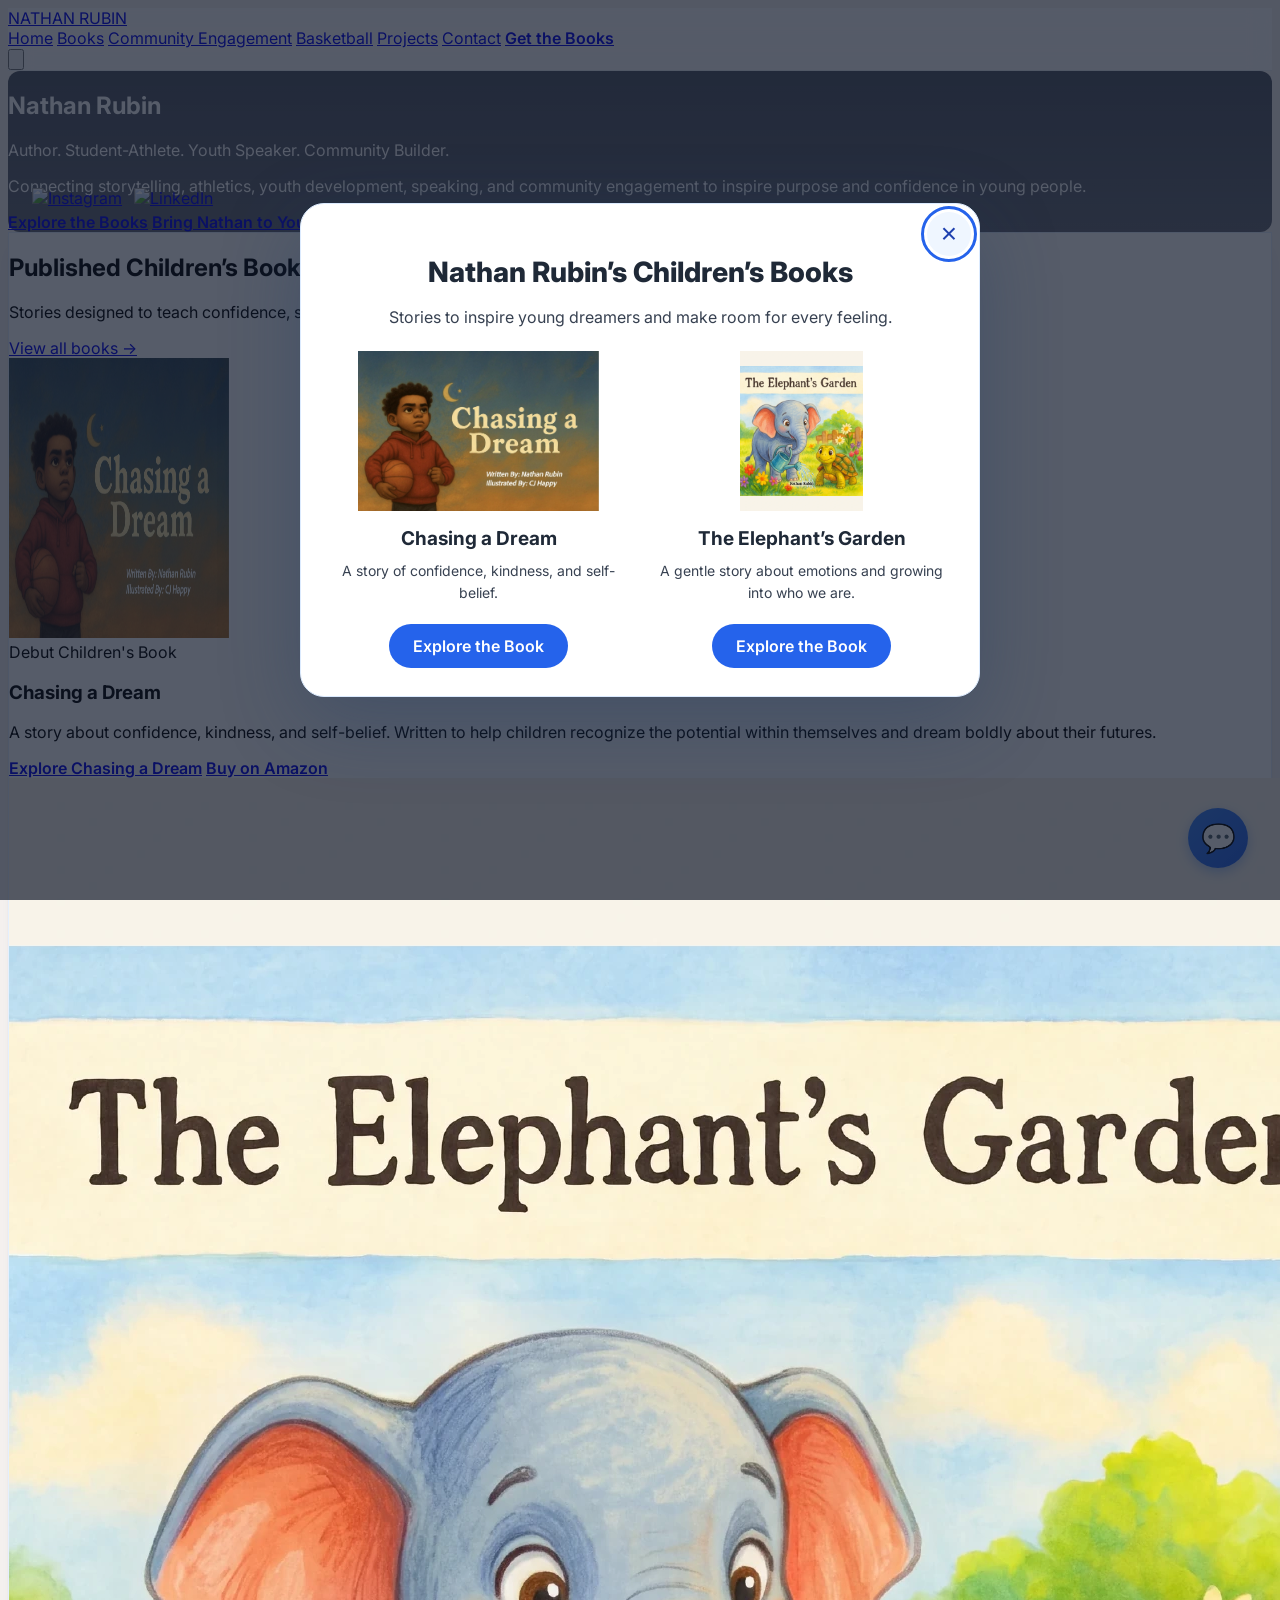
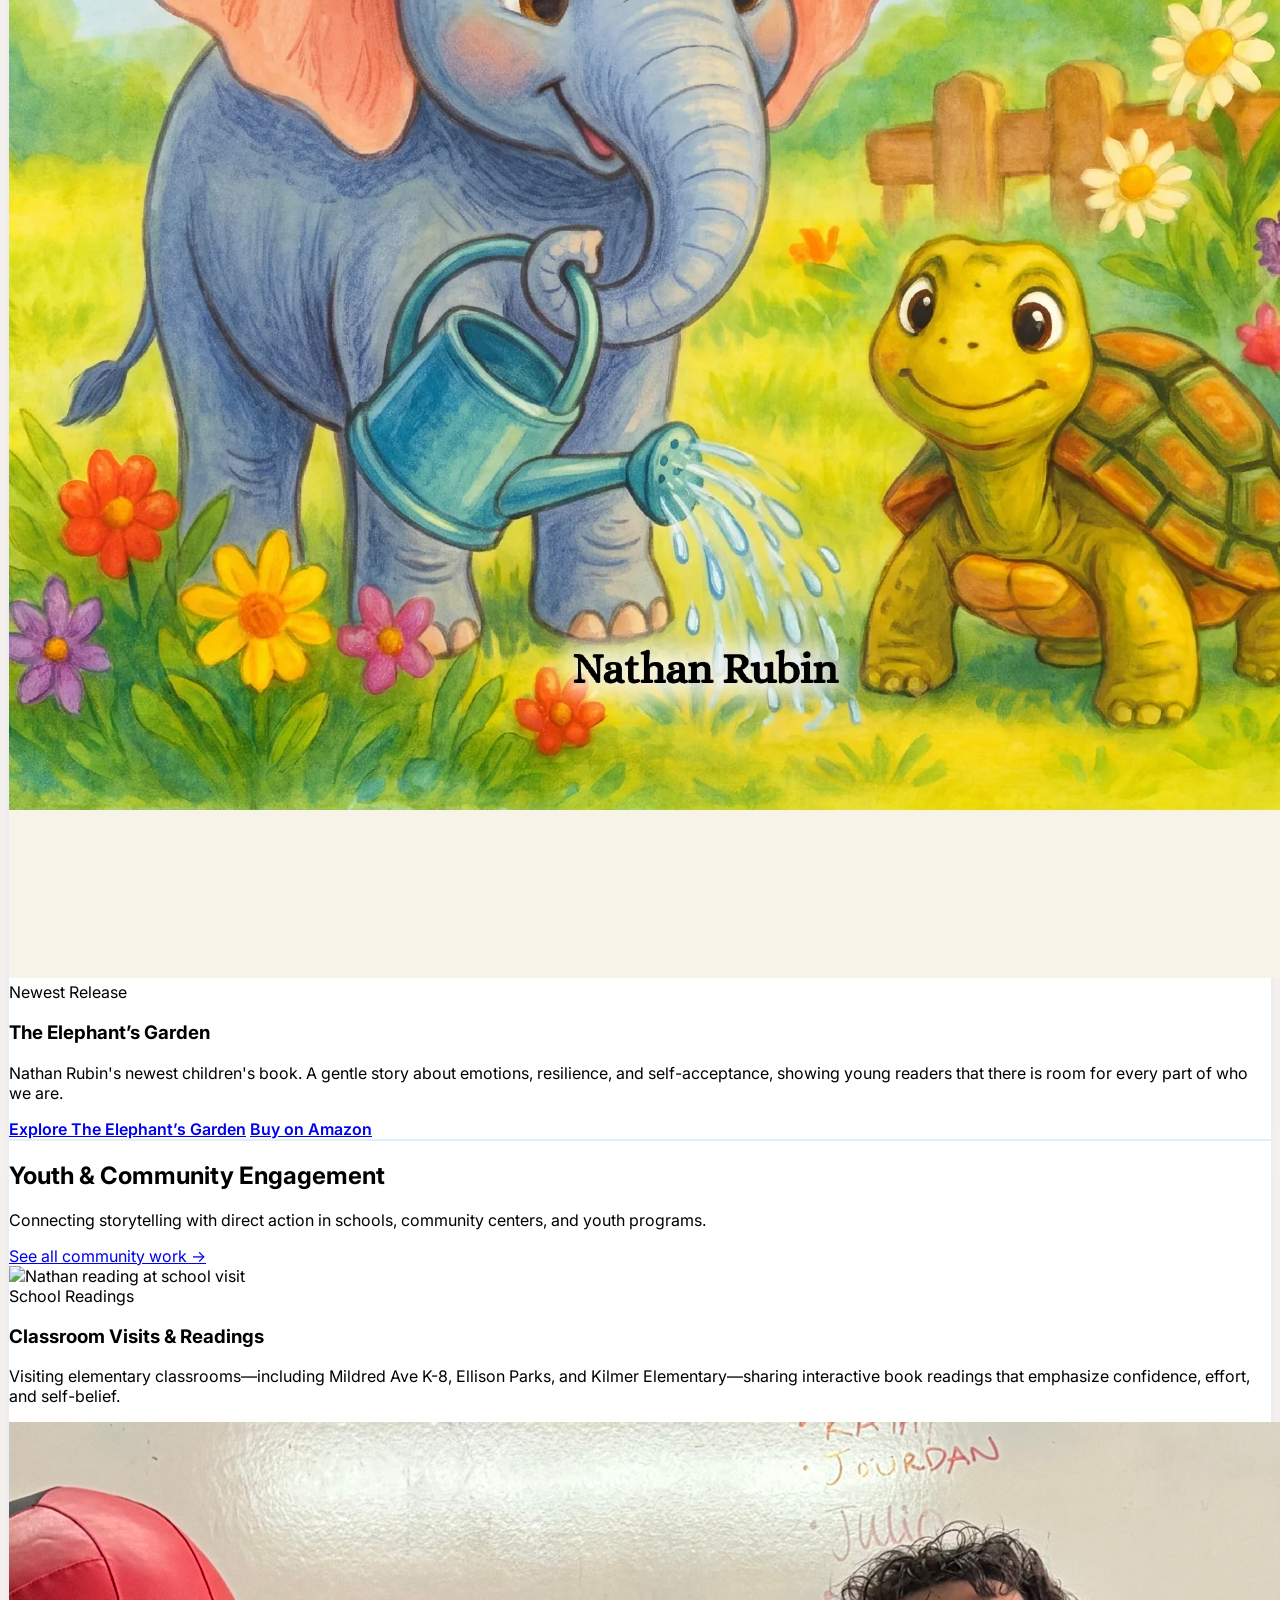
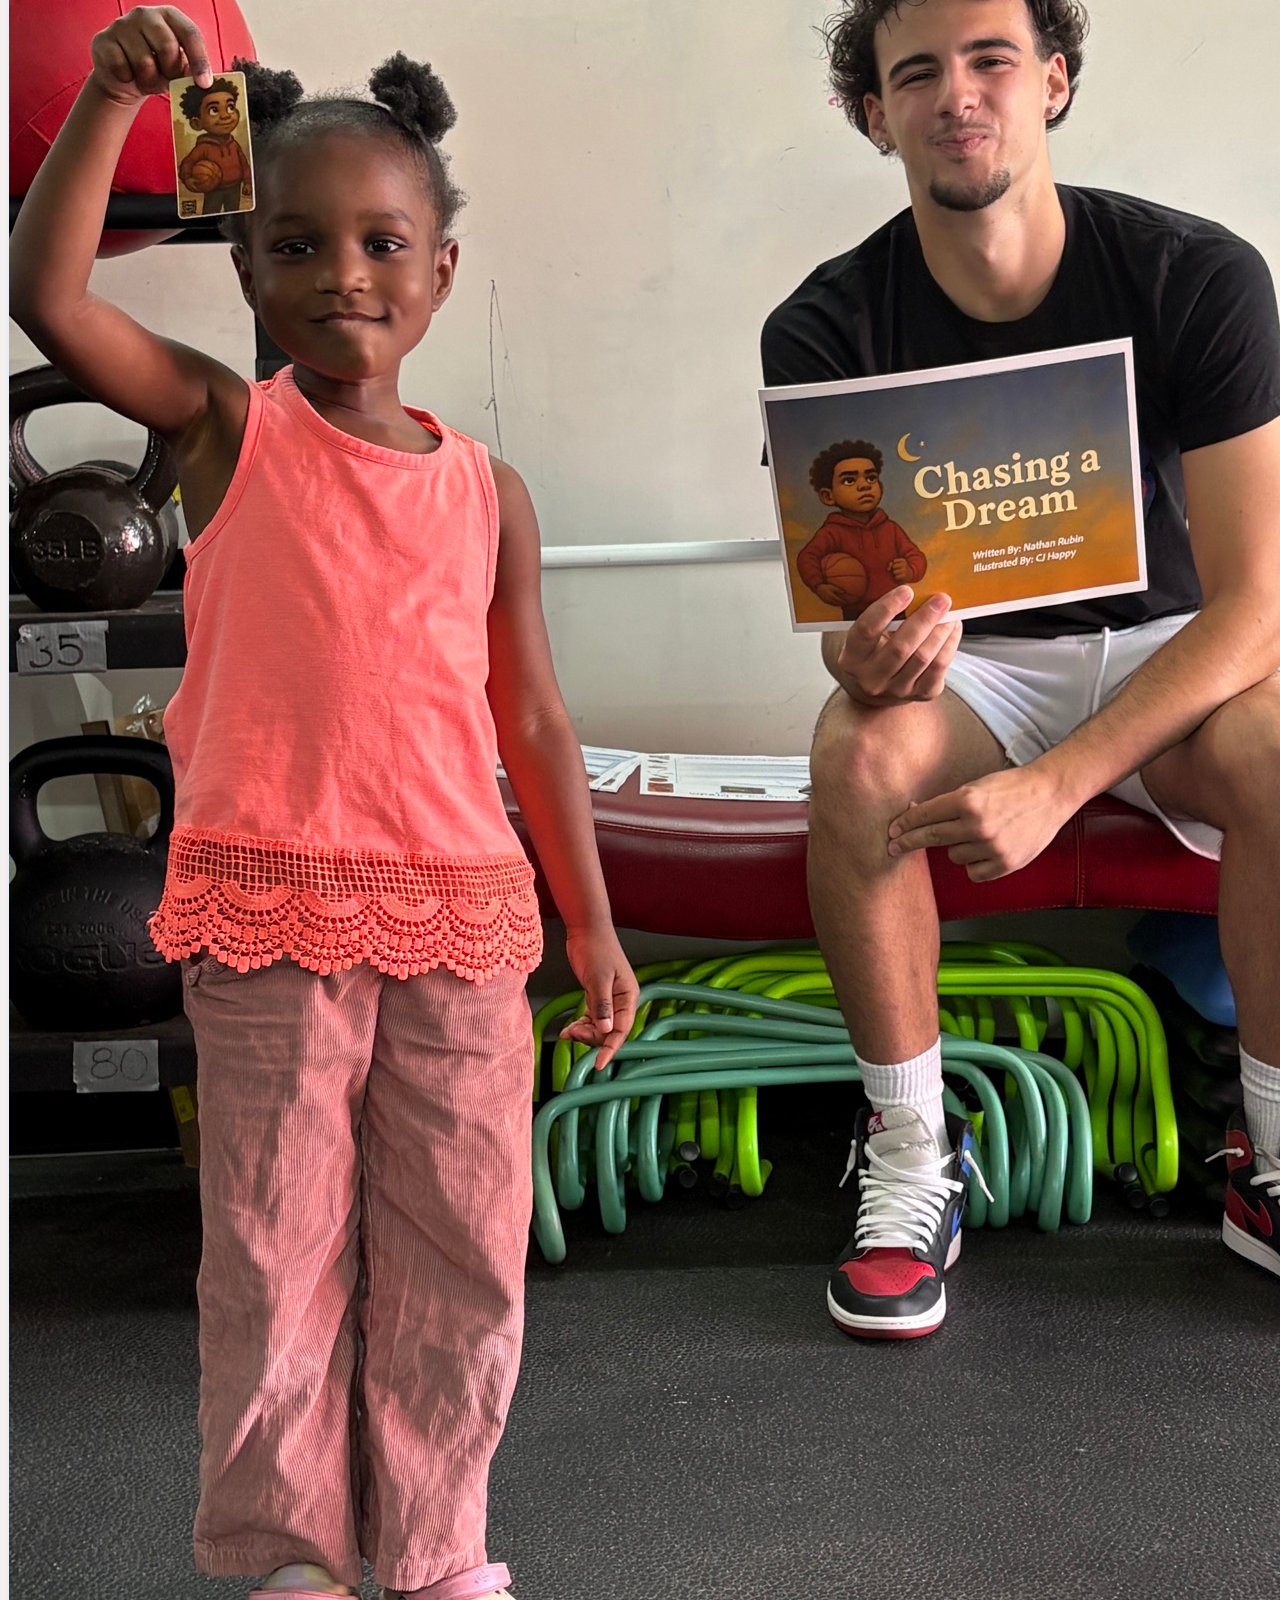
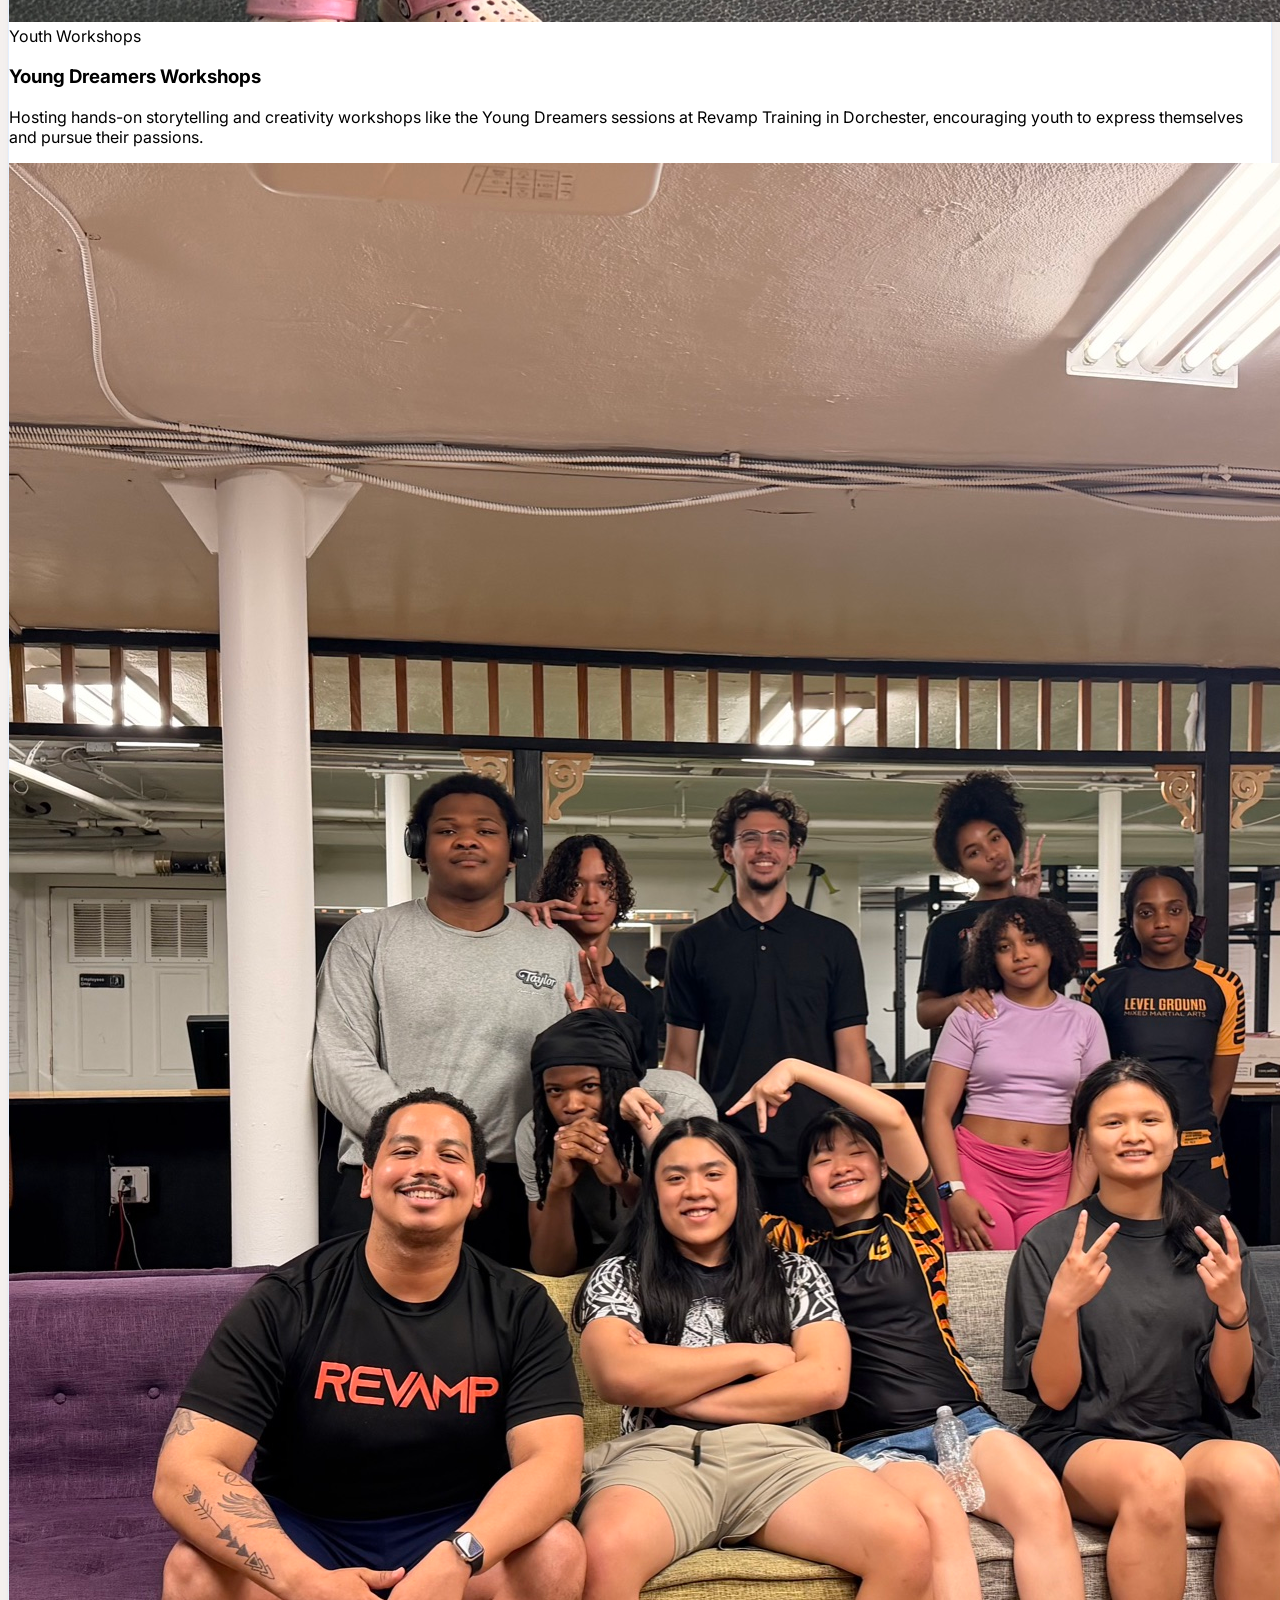
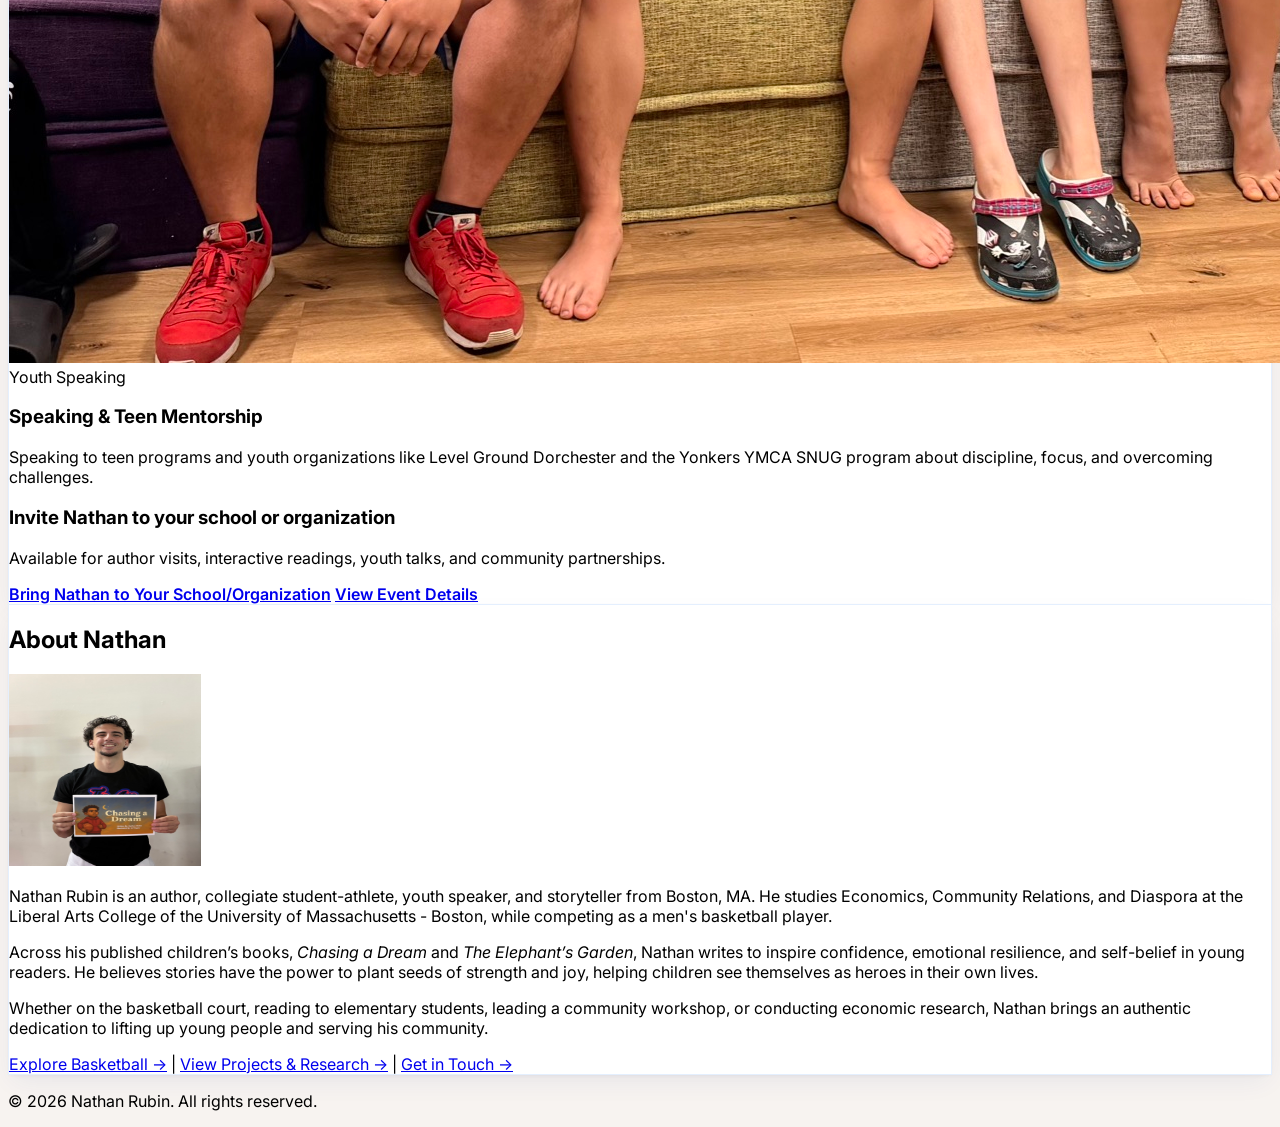
==== commit 34df7760: "Remove NR logo everywhere; replace favicon with simple N mark" ====
--- a/index.html
+++ b/index.html
@@ -6,7 +6,7 @@
     <meta name="viewport" content="width=device-width, initial-scale=1, viewport-fit=cover">
     <title>Nathan Rubin - Author, Student-Athlete, Youth Speaker & Community Builder</title>
     <meta name="description" content="Official website of Nathan Rubin: Author, student-athlete, youth speaker, and community builder. Explore published children’s books, school visits, and community initiatives.">
-    <link rel="icon" type="image/png" href="https://i.imgur.com/sAcG2HQ.png">
+    <link rel="icon" href="data:image/svg+xml,%3Csvg xmlns='http://www.w3.org/2000/svg' viewBox='0 0 64 64'%3E%3Ccircle cx='32' cy='32' r='32' fill='%232563eb'/%3E%3Ctext x='32' y='43' font-family='Arial, sans-serif' font-size='34' font-weight='bold' text-anchor='middle' fill='white'%3EN%3C/text%3E%3C/svg%3E">
     
     <!-- Fonts -->
     <link href="https://fonts.googleapis.com/css2?family=Inter:wght@400;600;700;800&display=swap" rel="stylesheet">
@@ -46,17 +46,6 @@
         .social-icon:hover {
             transform: scale(1.15) translateY(-2px);
         }
-        .bottom-right-logo {
-            position: absolute;
-            bottom: 1.5rem; right: 1.5rem;
-            z-index: 2;
-        }
-        .bottom-right-logo img {
-            transition: transform 0.25s cubic-bezier(0.16, 1, 0.3, 1);
-        }
-        .bottom-right-logo:hover img {
-            transform: scale(1.08);
-        }
     </style>
 </head>
 
@@ -112,7 +101,7 @@
             <div class="absolute inset-0 grid grid-cols-2 sm:grid-cols-3 md:grid-cols-4 gap-1 p-1" style="z-index: -2;">
                 <div class="hero-collage-item"><img src="Basketball1.JPG" alt="Basketball" width="450" height="300" loading="eager" fetchpriority="high" class="hero-collage-img" style="object-position: 50% 35%;"></div>
                 <div class="hero-collage-item"><img src="assets/images/chasing-a-dream-cover.jpeg" alt="Chasing a Dream" width="450" height="300" loading="eager" fetchpriority="high" class="hero-collage-img" style="object-position: 50% 40%;"></div>
-                <div class="hero-collage-item"><img src="June20photo.jpeg" alt="Community Event" width="450" height="300" loading="eager" class="hero-collage-img" style="object-position: 50% 35%;"></div>
+                <div class="hero-collage-item"><img src="June20photo.jpeg" alt="Community Event" width="450" height="300" loading="eager" class="hero-collage-img" style="object-position: 50% 10%;"></div>
                 <div class="hero-collage-item"><img src="Mildred1.jpg" alt="Mildred Book Bag Drive" width="450" height="300" loading="eager" class="hero-collage-img" style="object-position: 50% 38%;"></div>
                 <div class="hero-collage-item hidden sm:block"><img src="https://i.imgur.com/4QRYvm7.jpeg" alt="UMass Boston Basketball" width="450" height="300" loading="eager" class="hero-collage-img" style="object-position: 50% 50%;"></div>
                 <div class="hero-collage-item hidden sm:block"><img src="LevelGroundEvent.jpeg" alt="Level Ground Dorchester" width="450" height="300" loading="eager" class="hero-collage-img" style="object-position: 50% 50%;"></div>
@@ -128,10 +117,6 @@
                     <img src="https://encrypted-tbn0.gstatic.com/images?q=tbn:ANd9GcRokEYt0yyh6uNDKL8uksVLlhZ35laKNQgZ9g&s" 
                          alt="LinkedIn" width="40" height="40" class="w-8 h-8 md:w-10 md:h-10">
                 </a>
-            </div>
-
-            <div class="bottom-right-logo">
-                <img src="https://i.imgur.com/sAcG2HQ.png" alt="NR Logo" width="64" height="64" class="h-16 w-auto shadow-xl rounded-full">
             </div>
 
             <h1 id="hero-heading" class="text-4xl sm:text-5xl md:text-6xl font-extrabold text-white leading-tight mb-3 relative z-10 hero-fade-in hero-fade-in-delay-1 tracking-tight">
@@ -242,7 +227,7 @@
 
                 <!-- Card 2: Interactive Workshops -->
                 <div class="bg-gray-50 rounded-xl overflow-hidden border border-gray-100 shadow-sm flex flex-col">
-                    <img src="June20photo.jpeg" alt="Young Dreamers Workshop in Dorchester" loading="lazy" class="w-full h-48 object-cover" style="object-position: 50% 35%;">
+                    <img src="June20photo.jpeg" alt="Young Dreamers Workshop in Dorchester" loading="lazy" class="w-full h-48 object-cover" style="object-position: 50% 6%;">
                     <div class="p-5 flex flex-col flex-grow">
                         <span class="text-xs font-semibold uppercase tracking-wider text-blue-600 mb-1">Youth Workshops</span>
                         <h3 class="text-lg font-bold text-gray-800 mb-2">Young Dreamers Workshops</h3>
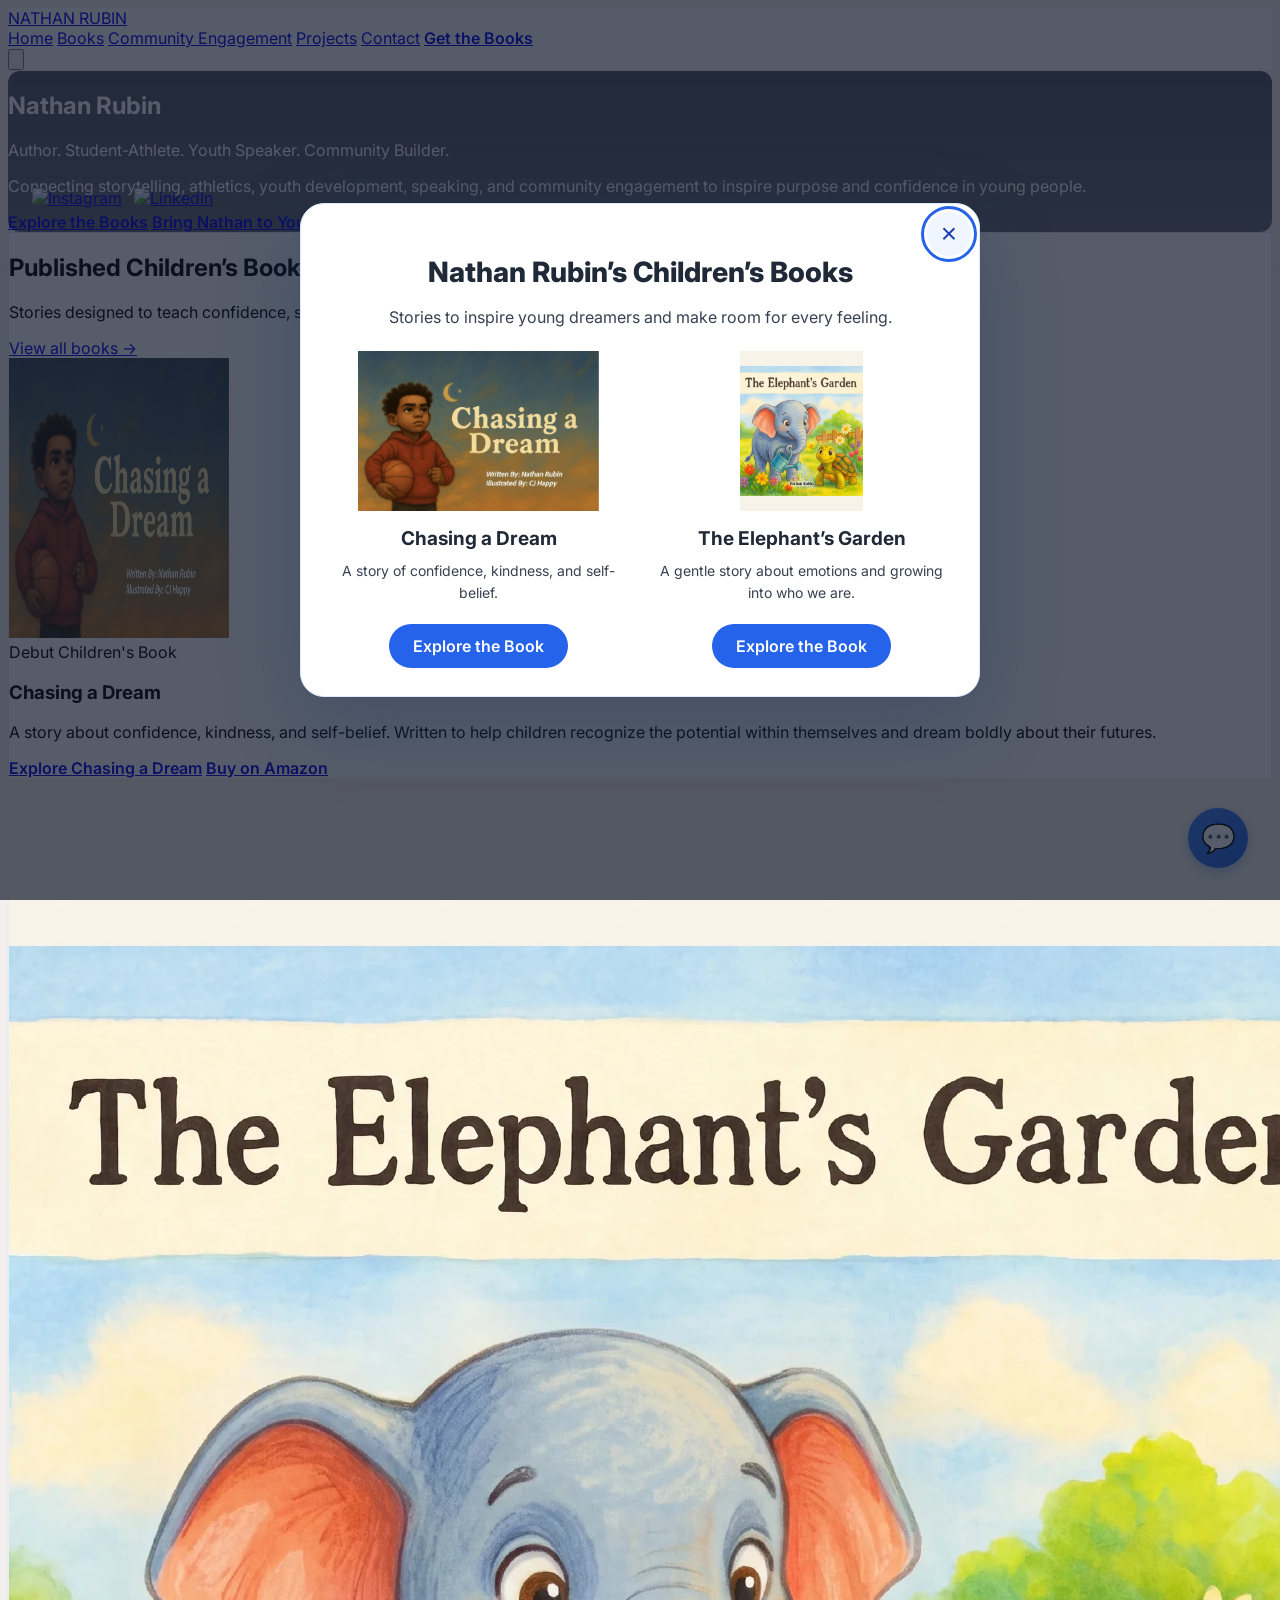
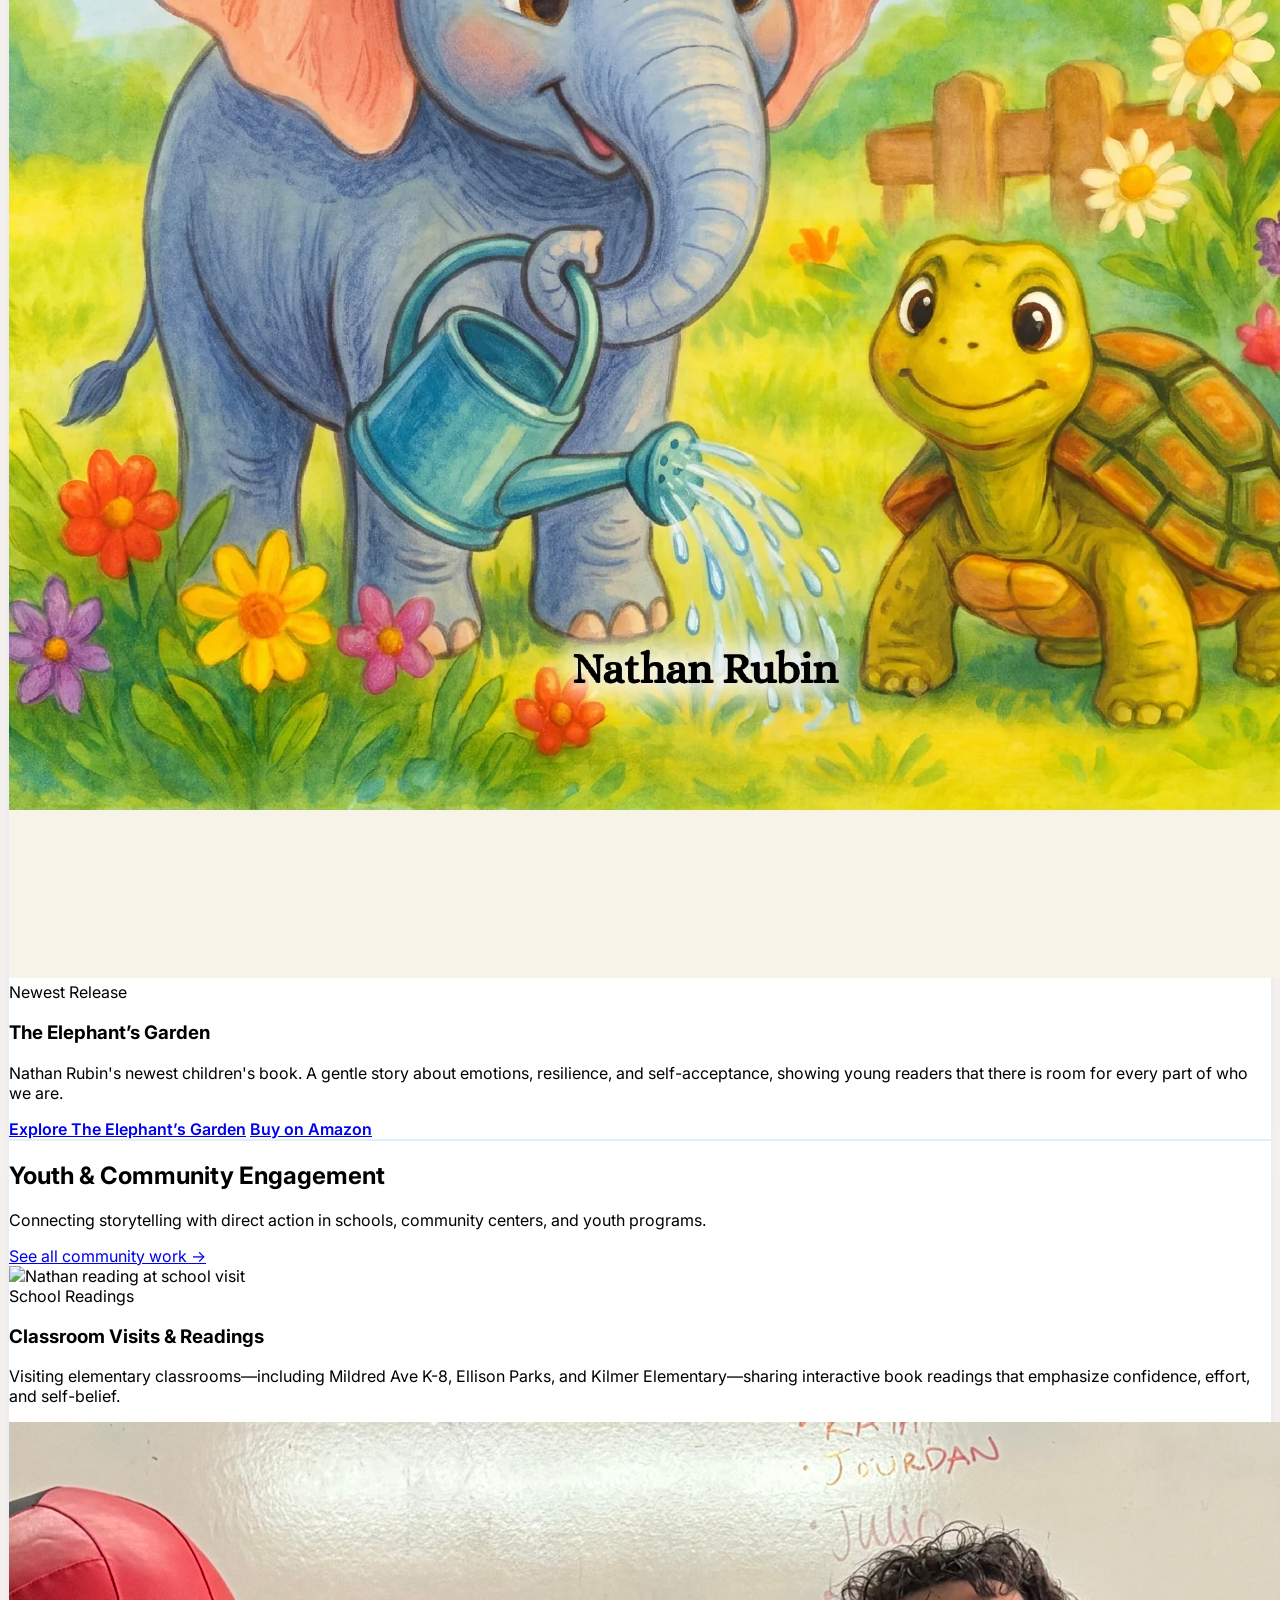
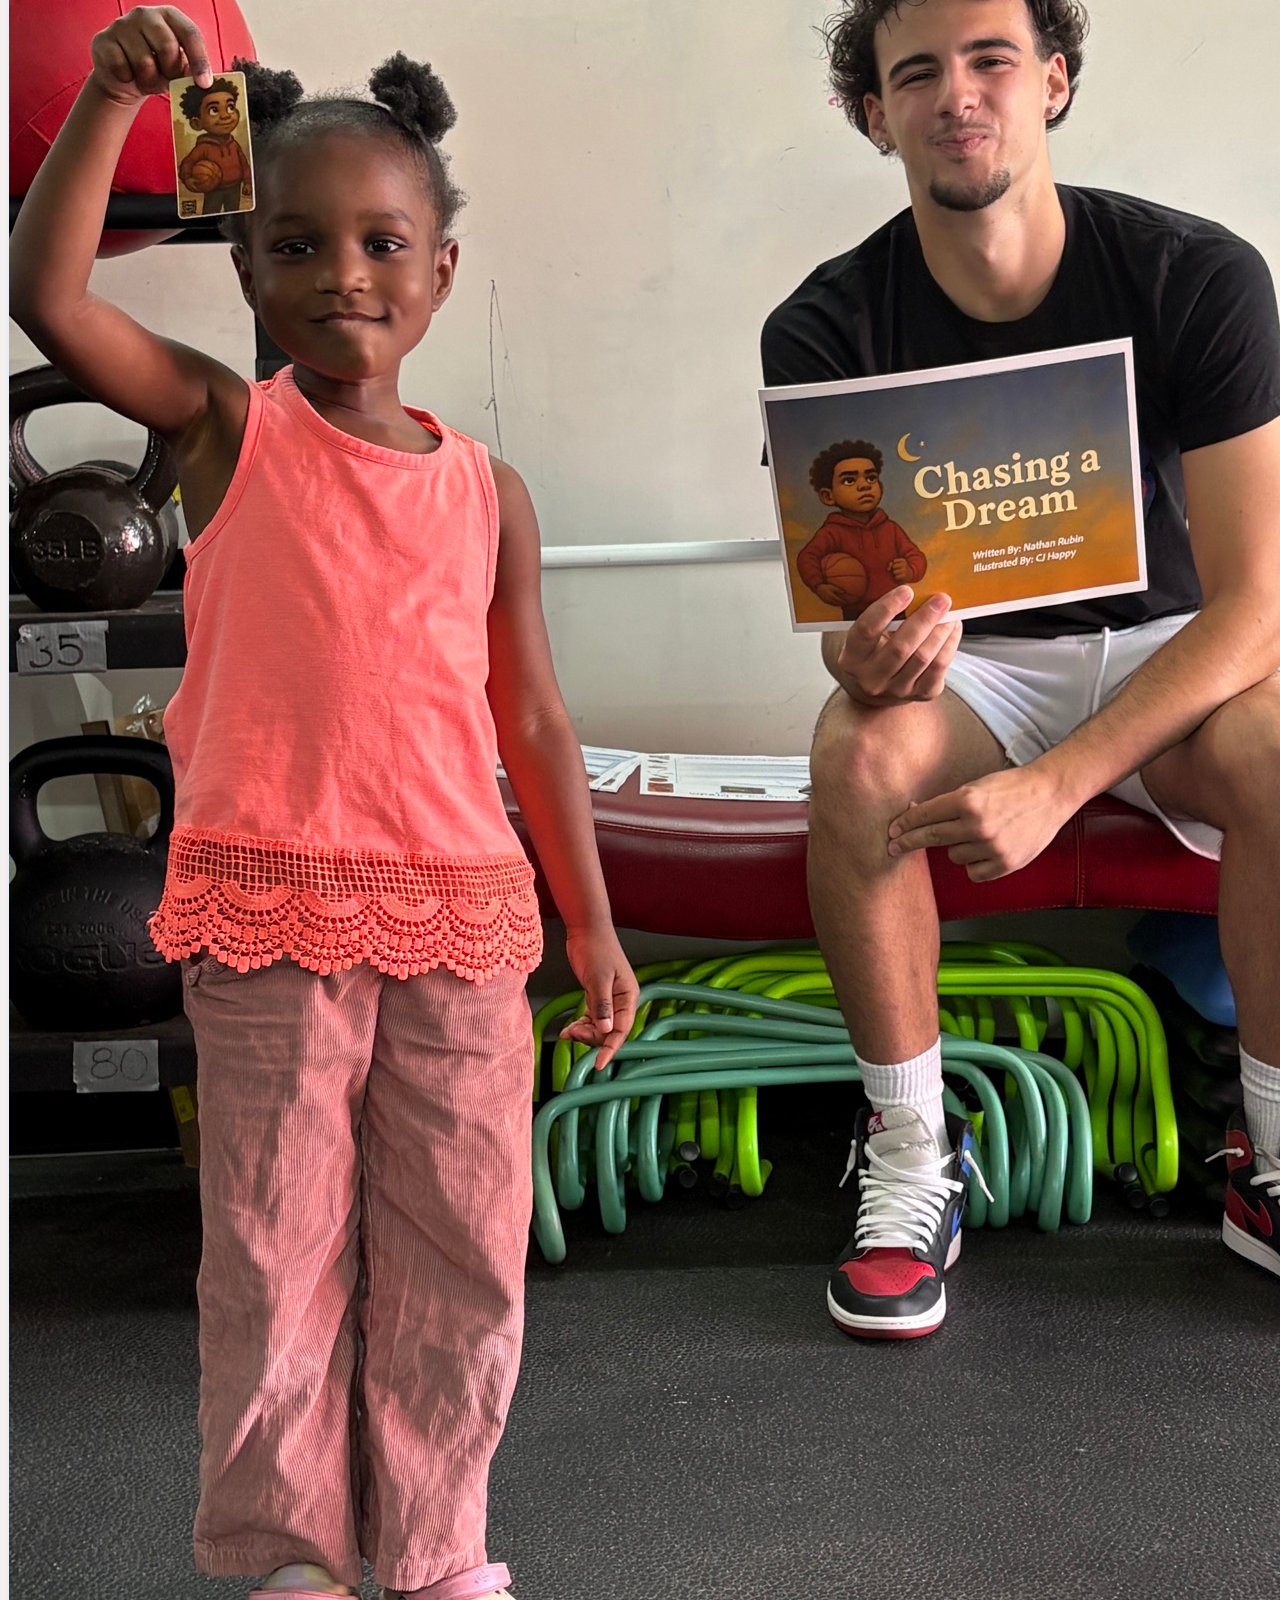
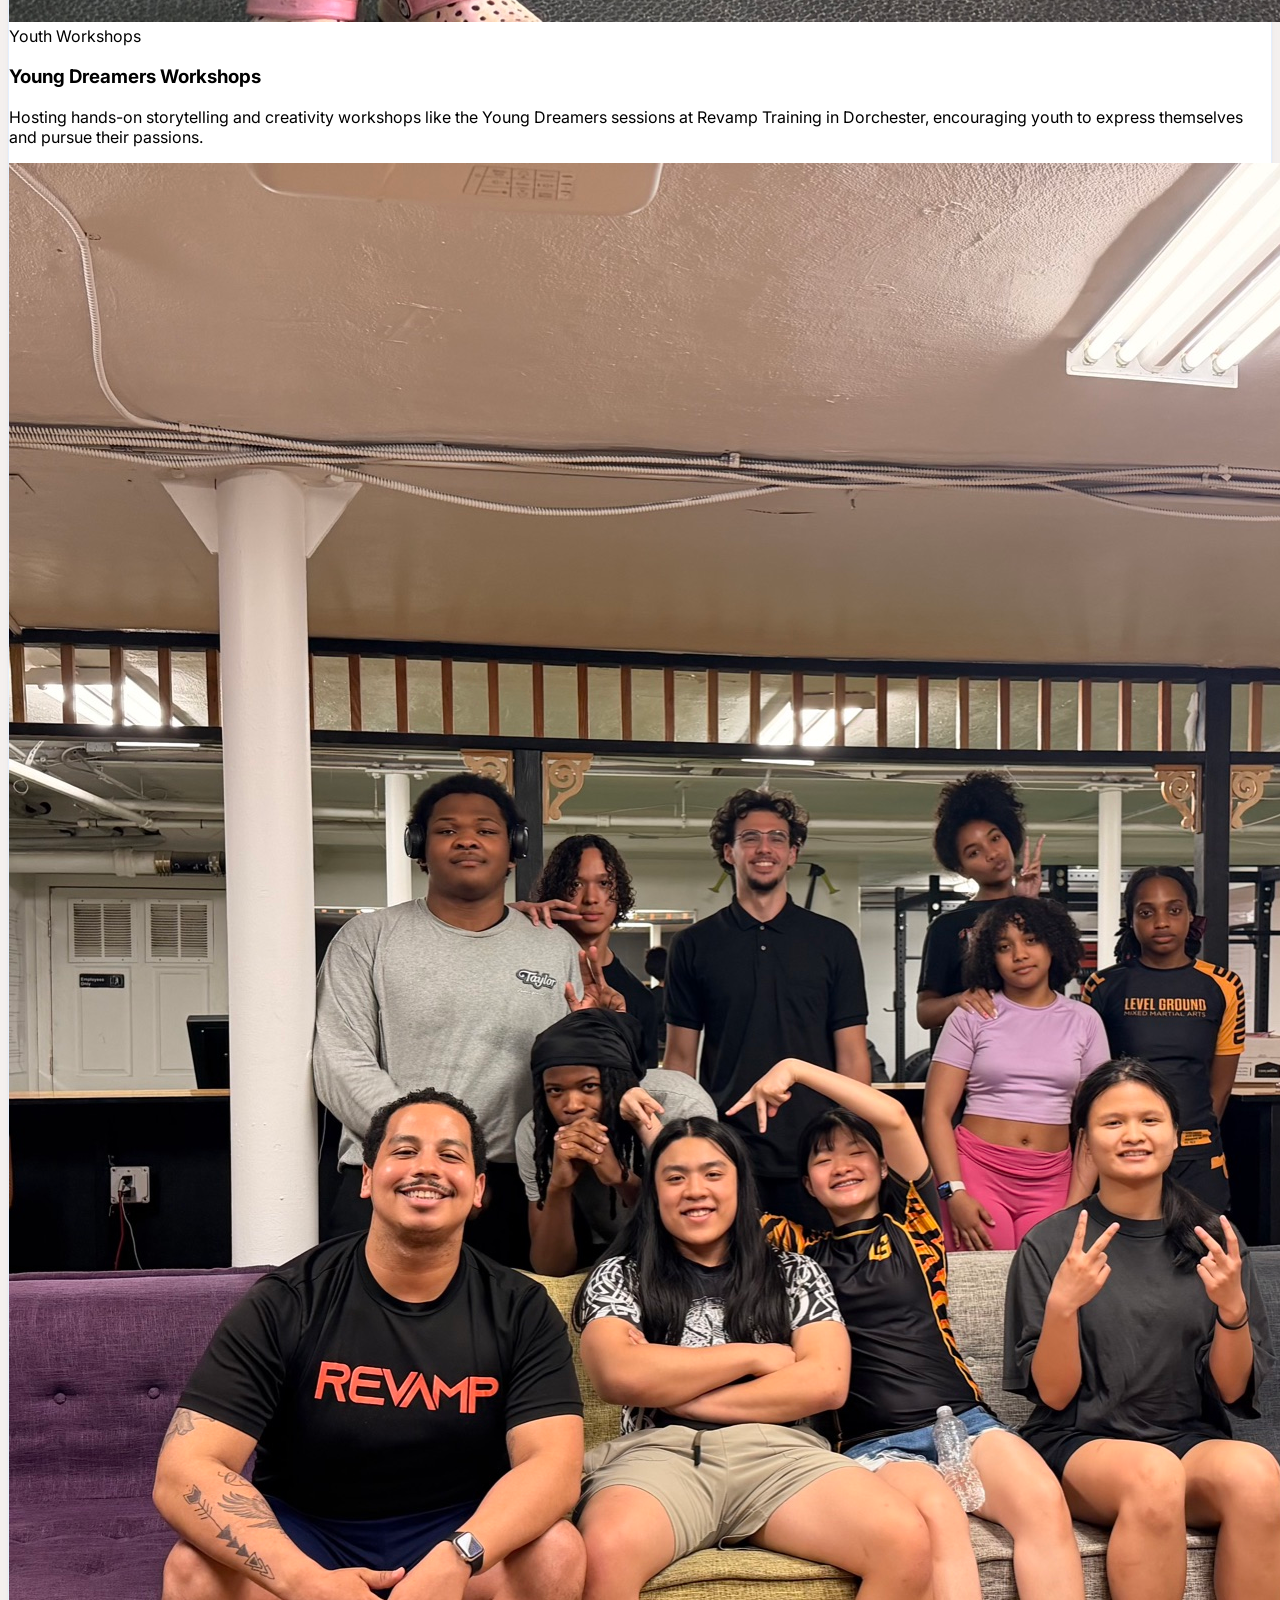
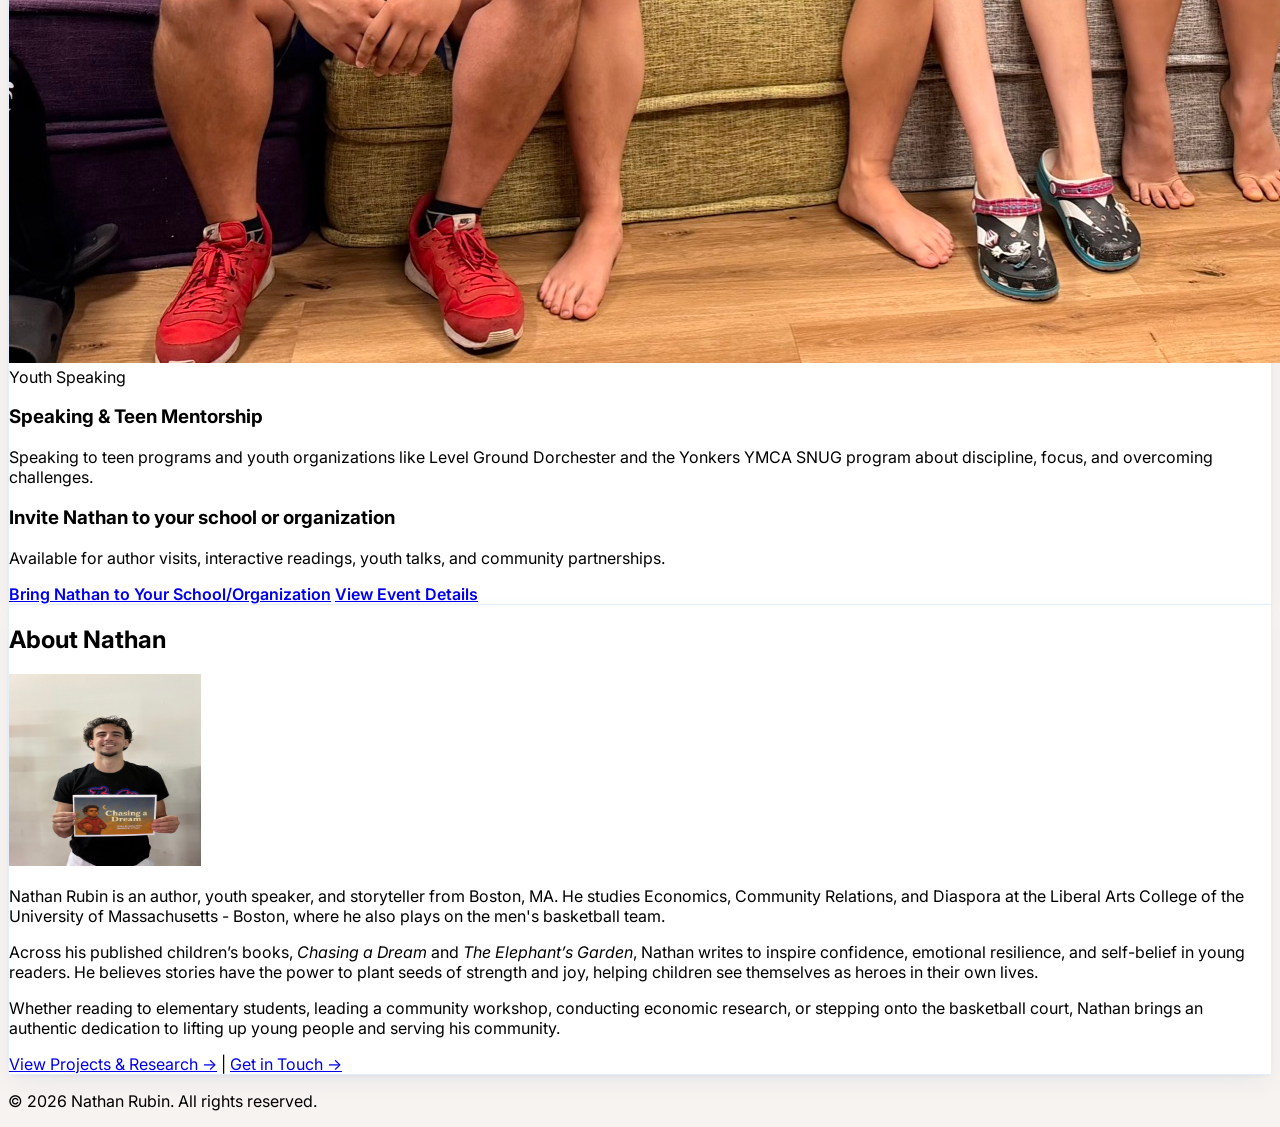
==== commit da2142f0: "Rebalance homepage bio away from basketball; remove Basketball page nav links; redirect /basketball " ====
--- a/index.html
+++ b/index.html
@@ -65,7 +65,6 @@
                 <a href="index.html" class="text-blue-600 font-semibold transition-colors">Home</a>
                 <a href="books.html" class="text-gray-600 hover:text-blue-600 transition-colors">Books</a>
                 <a href="community-engagement.html" class="text-gray-600 hover:text-blue-600 transition-colors">Community Engagement</a>
-                <a href="basketball.html" class="text-gray-600 hover:text-blue-600 transition-colors">Basketball</a>
                 <a href="writing.html" class="text-gray-600 hover:text-blue-600 transition-colors">Projects</a>
                 <a href="contact.html" class="text-gray-600 hover:text-blue-600 transition-colors">Contact</a>
                 <a href="books.html" class="btn-elevated bg-blue-600 text-white px-5 py-2.5 rounded-full hover:bg-blue-700 transition-all shadow-md">Get the Books</a>
@@ -83,7 +82,6 @@
                 <a href="index.html" class="block px-8 py-2.5 font-bold text-blue-600 hover:bg-blue-50 transition-colors">Home</a>
                 <a href="books.html" class="block px-8 py-2.5 font-bold text-gray-800 hover:text-blue-600 hover:bg-blue-50 transition-colors">Books</a>
                 <a href="community-engagement.html" class="block px-8 py-2.5 font-bold text-gray-800 hover:text-blue-600 hover:bg-blue-50 transition-colors">Community Engagement</a>
-                <a href="basketball.html" class="block px-8 py-2.5 font-bold text-gray-800 hover:text-blue-600 hover:bg-blue-50 transition-colors">Basketball</a>
                 <a href="writing.html" class="block px-8 py-2.5 font-bold text-gray-800 hover:text-blue-600 hover:bg-blue-50 transition-colors">Projects</a>
                 <a href="contact.html" class="block px-8 py-2.5 font-bold text-gray-800 hover:text-blue-600 hover:bg-blue-50 transition-colors">Contact</a>
                 <div class="px-8 pt-2 pb-3">
@@ -275,17 +273,15 @@
                 </div>
                 <div class="md:w-2/3">
                     <p class="text-gray-700 leading-relaxed mb-4">
-                        Nathan Rubin is an author, collegiate student-athlete, youth speaker, and storyteller from Boston, MA. He studies Economics, Community Relations, and Diaspora at the Liberal Arts College of the University of Massachusetts - Boston, while competing as a men's basketball player.
+                        Nathan Rubin is an author, youth speaker, and storyteller from Boston, MA. He studies Economics, Community Relations, and Diaspora at the Liberal Arts College of the University of Massachusetts - Boston, where he also plays on the men's basketball team.
                     </p>
                     <p class="text-gray-700 leading-relaxed mb-4">
                         Across his published children’s books, <em>Chasing a Dream</em> and <em>The Elephant’s Garden</em>, Nathan writes to inspire confidence, emotional resilience, and self-belief in young readers. He believes stories have the power to plant seeds of strength and joy, helping children see themselves as heroes in their own lives.
                     </p>
                     <p class="text-gray-700 leading-relaxed mb-6">
-                        Whether on the basketball court, reading to elementary students, leading a community workshop, or conducting economic research, Nathan brings an authentic dedication to lifting up young people and serving his community.
+                        Whether reading to elementary students, leading a community workshop, conducting economic research, or stepping onto the basketball court, Nathan brings an authentic dedication to lifting up young people and serving his community.
                     </p>
                     <div class="flex flex-wrap gap-4 text-sm font-semibold">
-                        <a href="basketball.html" class="text-blue-600 hover:text-blue-700 hover:underline">Explore Basketball &rarr;</a>
-                        <span class="text-gray-300">|</span>
                         <a href="writing.html" class="text-blue-600 hover:text-blue-700 hover:underline">View Projects &amp; Research &rarr;</a>
                         <span class="text-gray-300">|</span>
                         <a href="contact.html" class="text-blue-600 hover:text-blue-700 hover:underline">Get in Touch &rarr;</a>
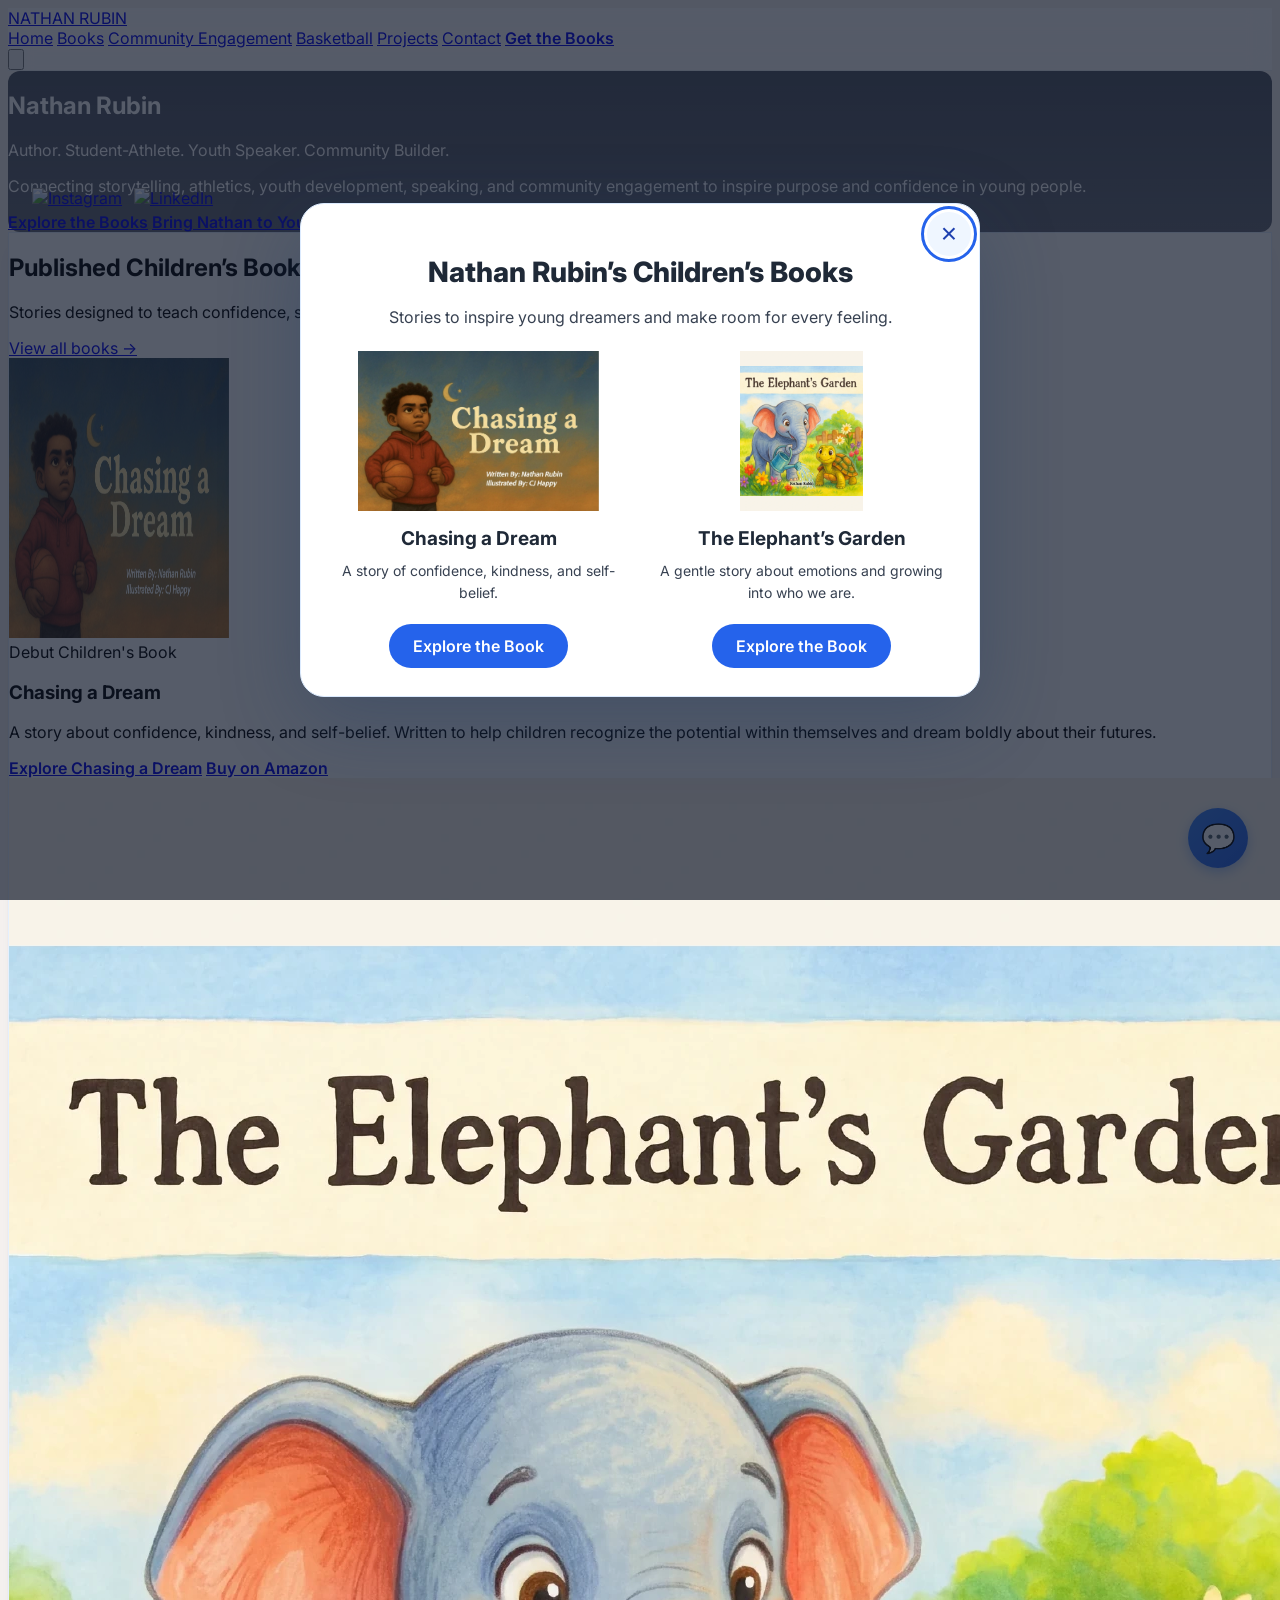
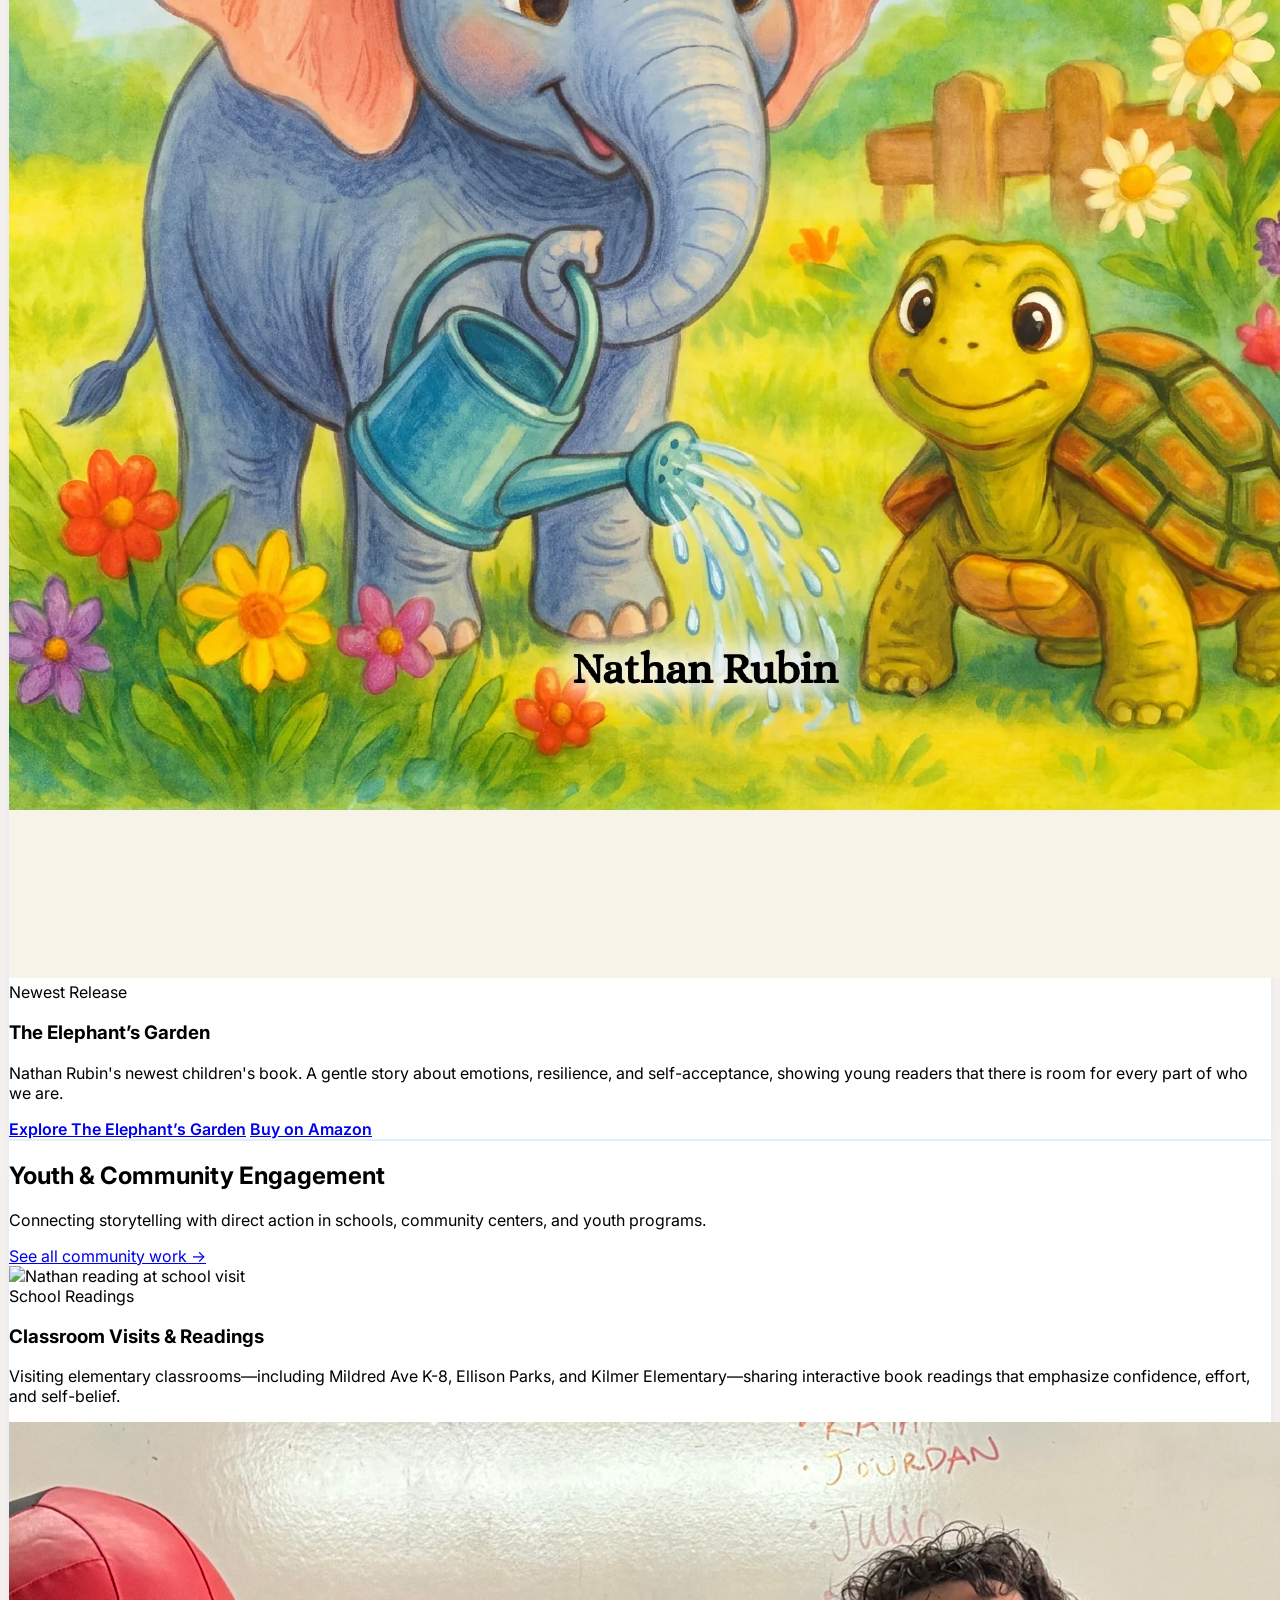
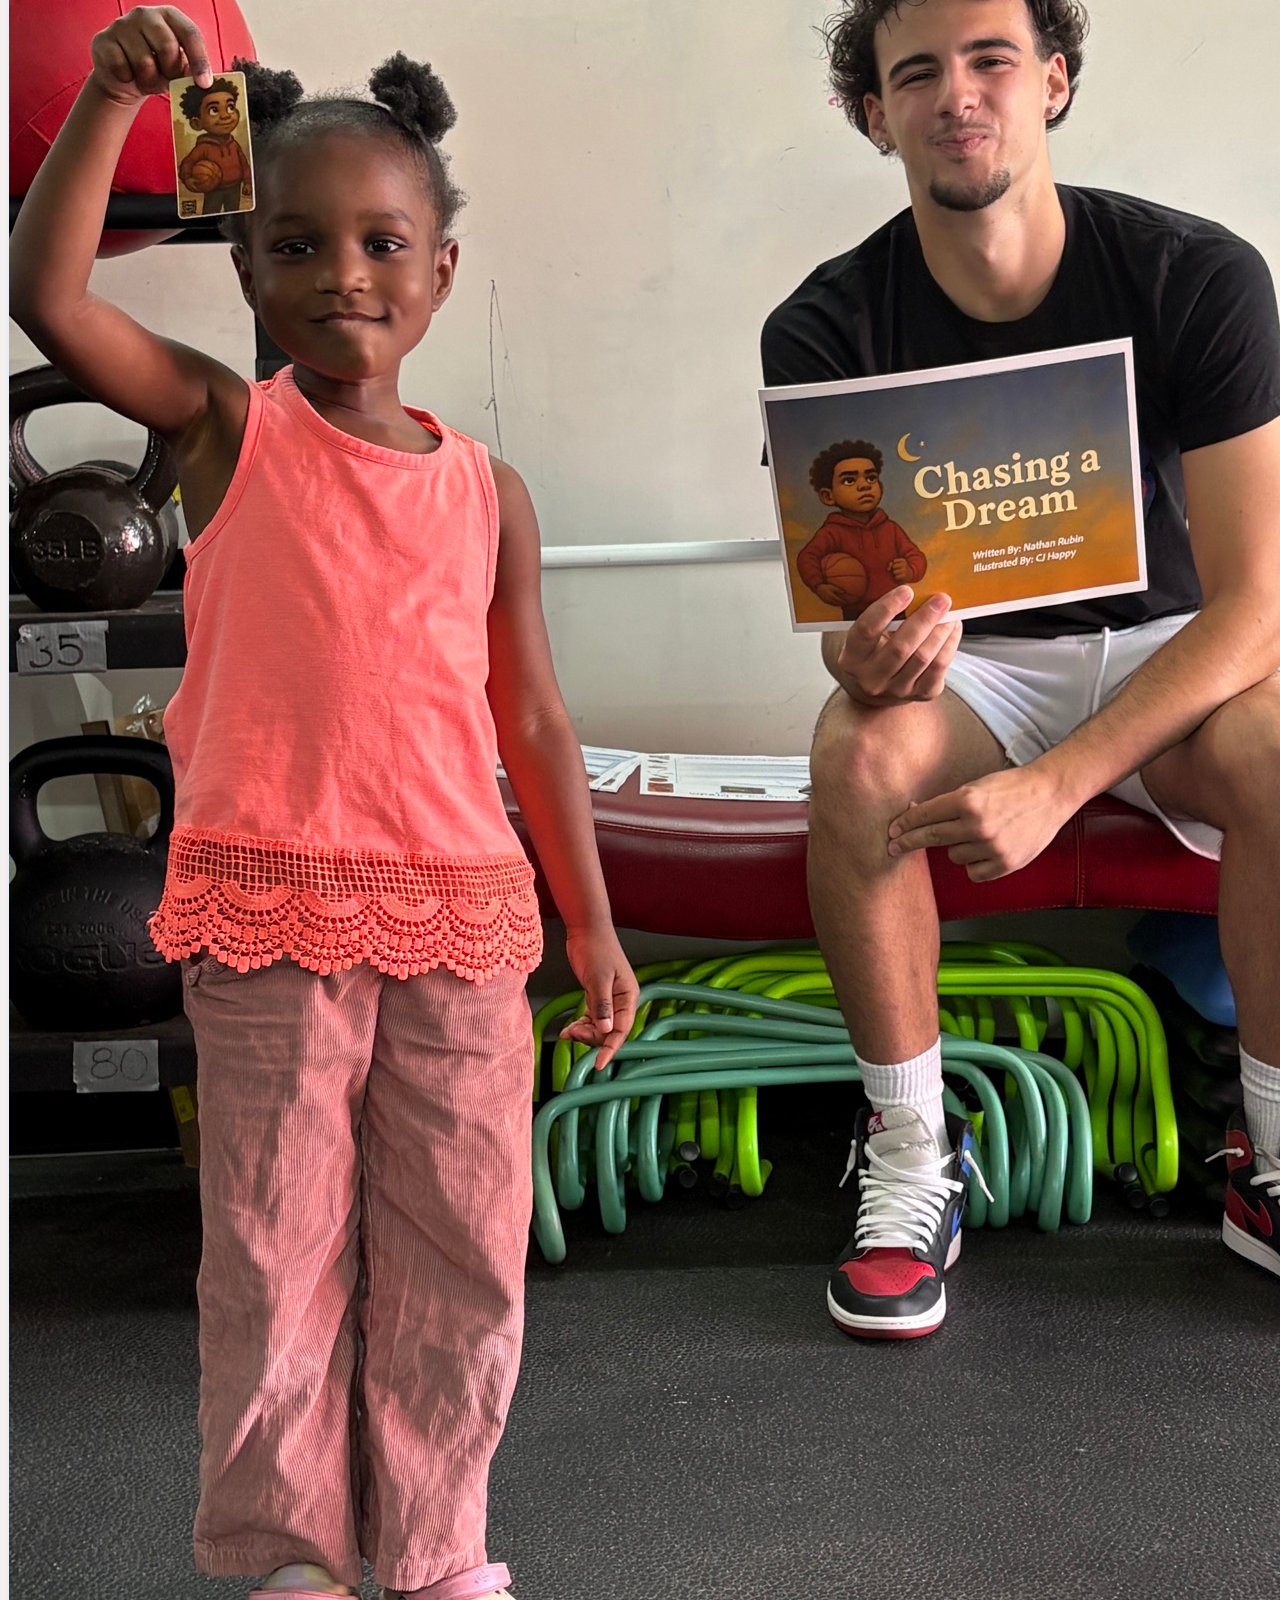
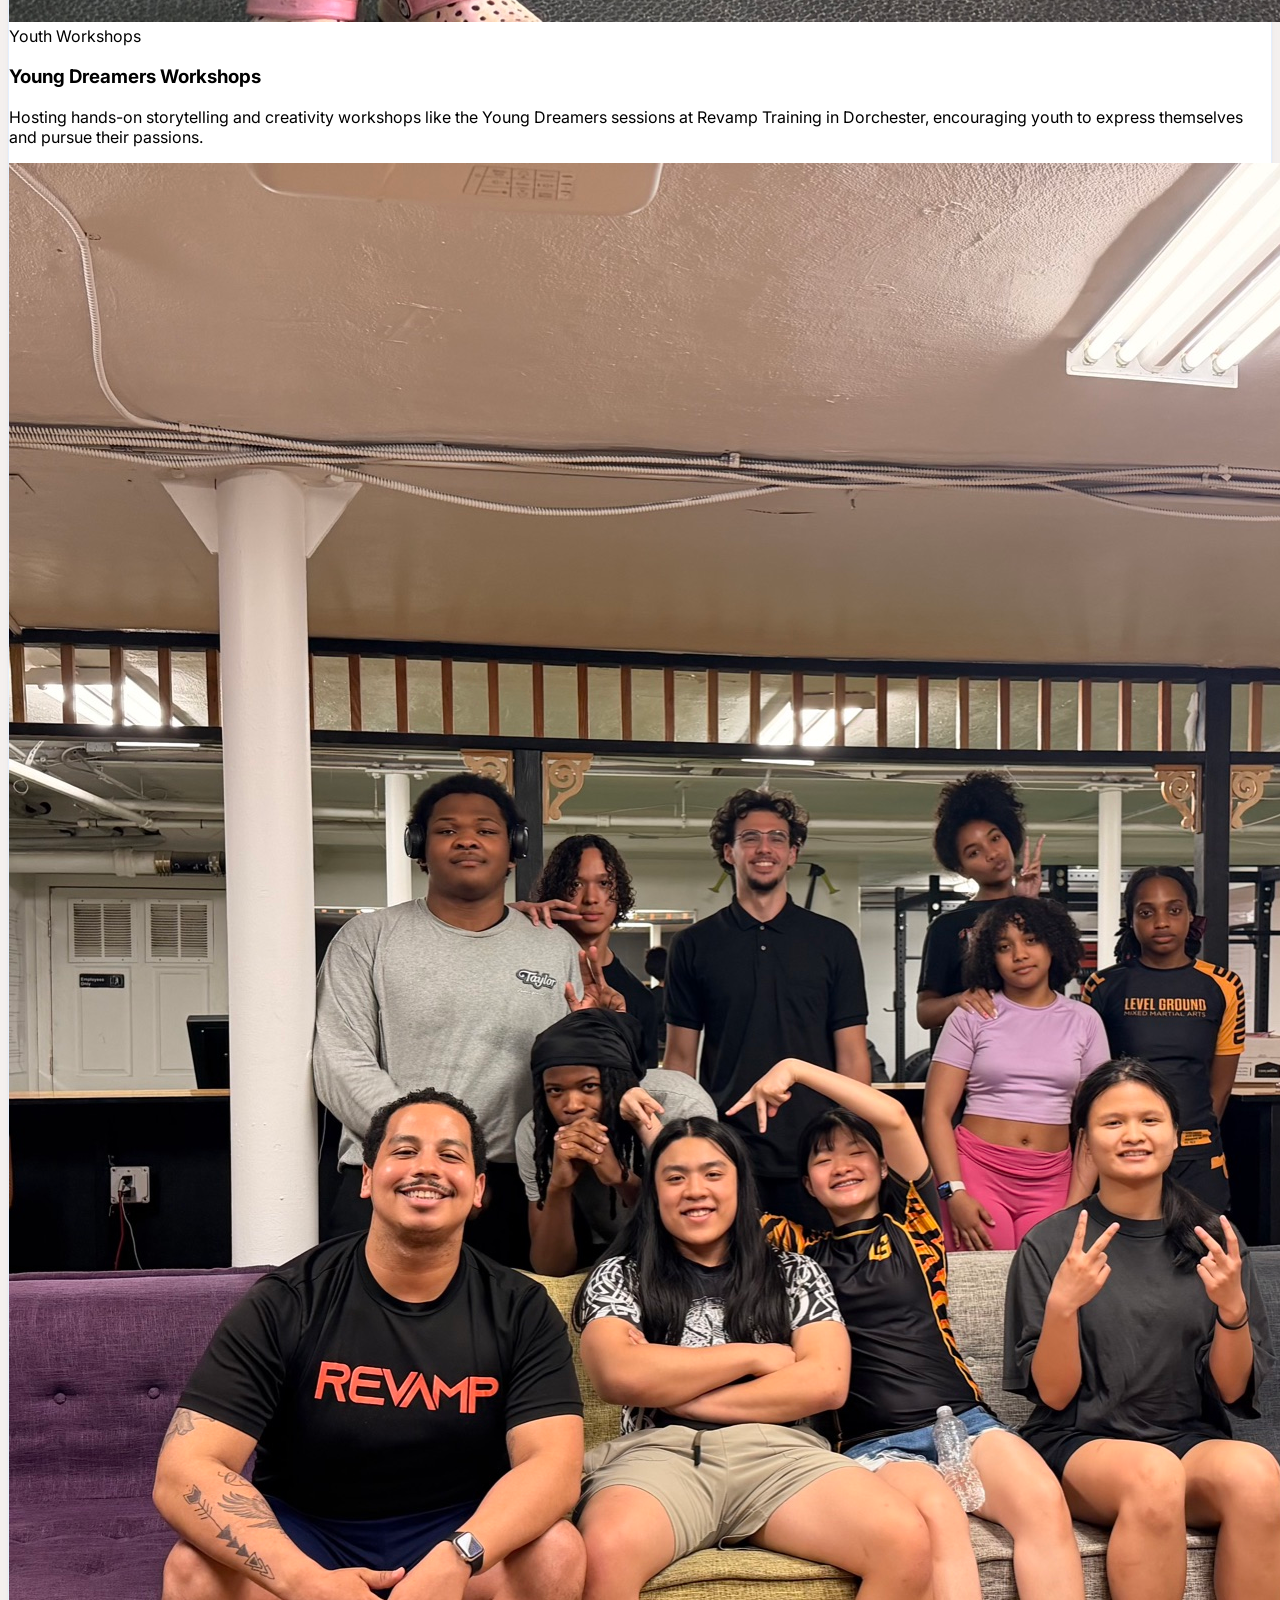
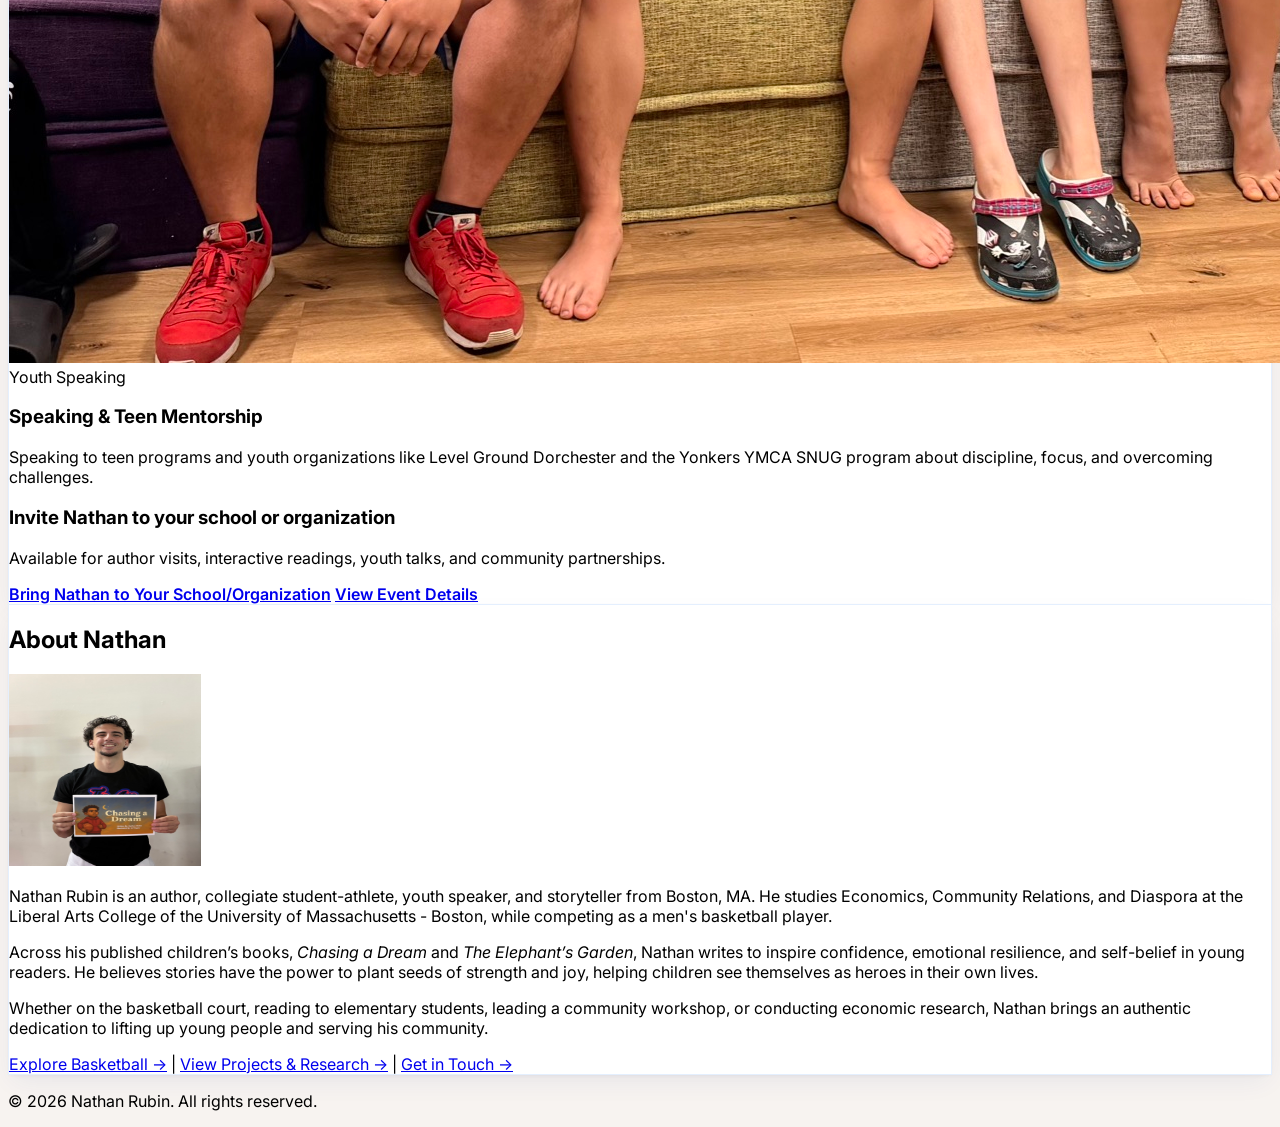
==== commit 93f8dfc7: "feat: integrate author photos and remove basketball photography" ====
--- a/index.html
+++ b/index.html
@@ -65,6 +65,7 @@
                 <a href="index.html" class="text-blue-600 font-semibold transition-colors">Home</a>
                 <a href="books.html" class="text-gray-600 hover:text-blue-600 transition-colors">Books</a>
                 <a href="community-engagement.html" class="text-gray-600 hover:text-blue-600 transition-colors">Community Engagement</a>
+                <a href="basketball.html" class="text-gray-600 hover:text-blue-600 transition-colors">Basketball</a>
                 <a href="writing.html" class="text-gray-600 hover:text-blue-600 transition-colors">Projects</a>
                 <a href="contact.html" class="text-gray-600 hover:text-blue-600 transition-colors">Contact</a>
                 <a href="books.html" class="btn-elevated bg-blue-600 text-white px-5 py-2.5 rounded-full hover:bg-blue-700 transition-all shadow-md">Get the Books</a>
@@ -82,6 +83,7 @@
                 <a href="index.html" class="block px-8 py-2.5 font-bold text-blue-600 hover:bg-blue-50 transition-colors">Home</a>
                 <a href="books.html" class="block px-8 py-2.5 font-bold text-gray-800 hover:text-blue-600 hover:bg-blue-50 transition-colors">Books</a>
                 <a href="community-engagement.html" class="block px-8 py-2.5 font-bold text-gray-800 hover:text-blue-600 hover:bg-blue-50 transition-colors">Community Engagement</a>
+                <a href="basketball.html" class="block px-8 py-2.5 font-bold text-gray-800 hover:text-blue-600 hover:bg-blue-50 transition-colors">Basketball</a>
                 <a href="writing.html" class="block px-8 py-2.5 font-bold text-gray-800 hover:text-blue-600 hover:bg-blue-50 transition-colors">Projects</a>
                 <a href="contact.html" class="block px-8 py-2.5 font-bold text-gray-800 hover:text-blue-600 hover:bg-blue-50 transition-colors">Contact</a>
                 <div class="px-8 pt-2 pb-3">
@@ -97,11 +99,11 @@
         <section id="hero" class="hero-bg rounded-xl shadow-lg p-6 sm:p-10 py-16 md:py-28 text-center mb-12 overflow-hidden relative">
             <!-- Hero Background Collage -->
             <div class="absolute inset-0 grid grid-cols-2 sm:grid-cols-3 md:grid-cols-4 gap-1 p-1" style="z-index: -2;">
-                <div class="hero-collage-item"><img src="Basketball1.JPG" alt="Basketball" width="450" height="300" loading="eager" fetchpriority="high" class="hero-collage-img" style="object-position: 50% 35%;"></div>
+                <div class="hero-collage-item"><img src="author-books-landscape.webp" alt="Nathan Rubin holding his two children’s books" width="1800" height="1200" loading="eager" fetchpriority="high" class="hero-collage-img" style="object-position: 55% 50%;"></div>
                 <div class="hero-collage-item"><img src="assets/images/chasing-a-dream-cover.jpeg" alt="Chasing a Dream" width="450" height="300" loading="eager" fetchpriority="high" class="hero-collage-img" style="object-position: 50% 40%;"></div>
                 <div class="hero-collage-item"><img src="June20photo.jpeg" alt="Community Event" width="450" height="300" loading="eager" class="hero-collage-img" style="object-position: 50% 10%;"></div>
                 <div class="hero-collage-item"><img src="Mildred1.jpg" alt="Mildred Book Bag Drive" width="450" height="300" loading="eager" class="hero-collage-img" style="object-position: 50% 38%;"></div>
-                <div class="hero-collage-item hidden sm:block"><img src="https://i.imgur.com/4QRYvm7.jpeg" alt="UMass Boston Basketball" width="450" height="300" loading="eager" class="hero-collage-img" style="object-position: 50% 50%;"></div>
+                <div class="hero-collage-item hidden sm:block"><img src="author-community-mural.webp" alt="Nathan Rubin with his books in front of a colorful community mural" width="1800" height="1200" loading="eager" class="hero-collage-img" style="object-position: 50% 50%;"></div>
                 <div class="hero-collage-item hidden sm:block"><img src="LevelGroundEvent.jpeg" alt="Level Ground Dorchester" width="450" height="300" loading="eager" class="hero-collage-img" style="object-position: 50% 50%;"></div>
                 <div class="hero-collage-item hidden md:block"><img src="Mildred2.jpeg" alt="Mildred Community" width="450" height="300" loading="eager" class="hero-collage-img" style="object-position: 50% 55%;"></div>
                 <div class="hero-collage-item hidden md:block"><img src="Mildred4.jpeg" alt="Community Giveback" width="450" height="300" loading="eager" class="hero-collage-img" style="object-position: 50% 30%;"></div>
@@ -273,15 +275,17 @@
                 </div>
                 <div class="md:w-2/3">
                     <p class="text-gray-700 leading-relaxed mb-4">
-                        Nathan Rubin is an author, youth speaker, and storyteller from Boston, MA. He studies Economics, Community Relations, and Diaspora at the Liberal Arts College of the University of Massachusetts - Boston, where he also plays on the men's basketball team.
+                        Nathan Rubin is an author, collegiate student-athlete, youth speaker, and storyteller from Boston, MA. He studies Economics, Community Relations, and Diaspora at the Liberal Arts College of the University of Massachusetts - Boston, while competing as a men's basketball player.
                     </p>
                     <p class="text-gray-700 leading-relaxed mb-4">
                         Across his published children’s books, <em>Chasing a Dream</em> and <em>The Elephant’s Garden</em>, Nathan writes to inspire confidence, emotional resilience, and self-belief in young readers. He believes stories have the power to plant seeds of strength and joy, helping children see themselves as heroes in their own lives.
                     </p>
                     <p class="text-gray-700 leading-relaxed mb-6">
-                        Whether reading to elementary students, leading a community workshop, conducting economic research, or stepping onto the basketball court, Nathan brings an authentic dedication to lifting up young people and serving his community.
+                        Whether on the basketball court, reading to elementary students, leading a community workshop, or conducting economic research, Nathan brings an authentic dedication to lifting up young people and serving his community.
                     </p>
                     <div class="flex flex-wrap gap-4 text-sm font-semibold">
+                        <a href="basketball.html" class="text-blue-600 hover:text-blue-700 hover:underline">Explore Basketball &rarr;</a>
+                        <span class="text-gray-300">|</span>
                         <a href="writing.html" class="text-blue-600 hover:text-blue-700 hover:underline">View Projects &amp; Research &rarr;</a>
                         <span class="text-gray-300">|</span>
                         <a href="contact.html" class="text-blue-600 hover:text-blue-700 hover:underline">Get in Touch &rarr;</a>
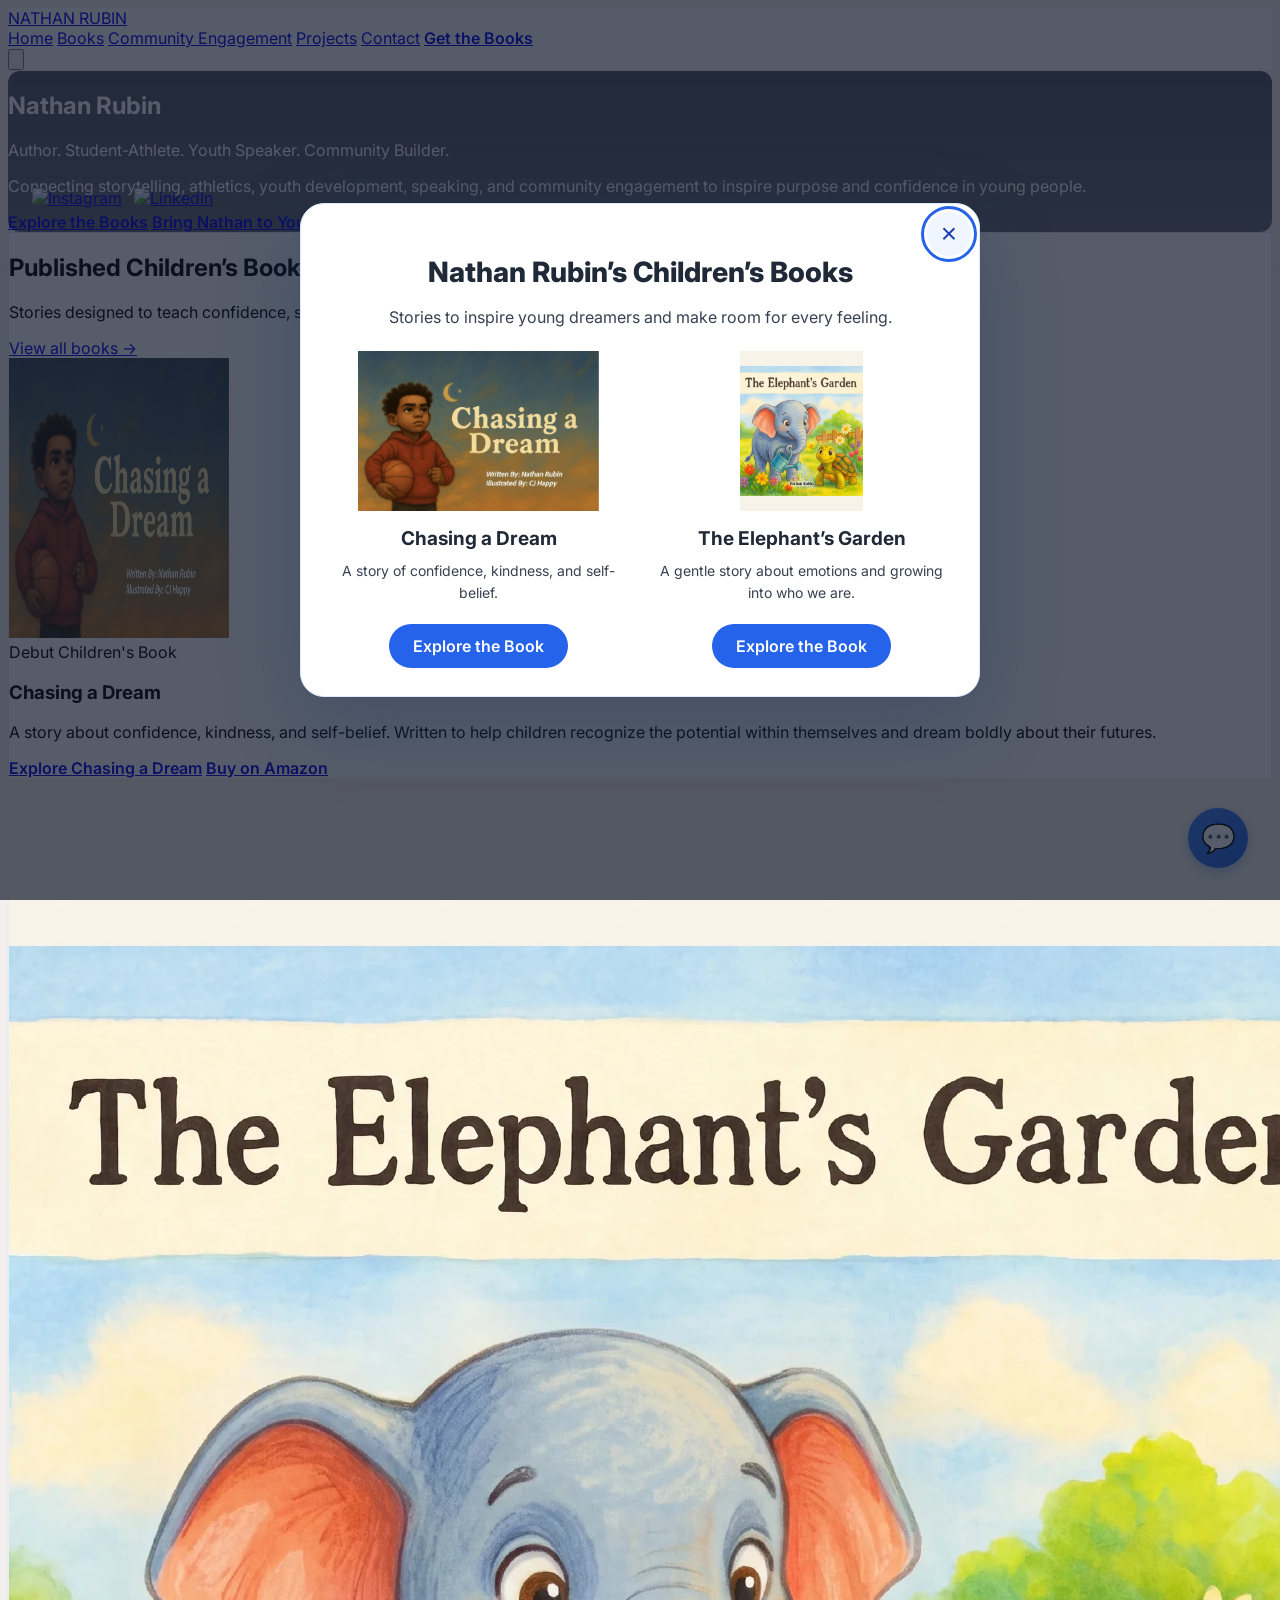
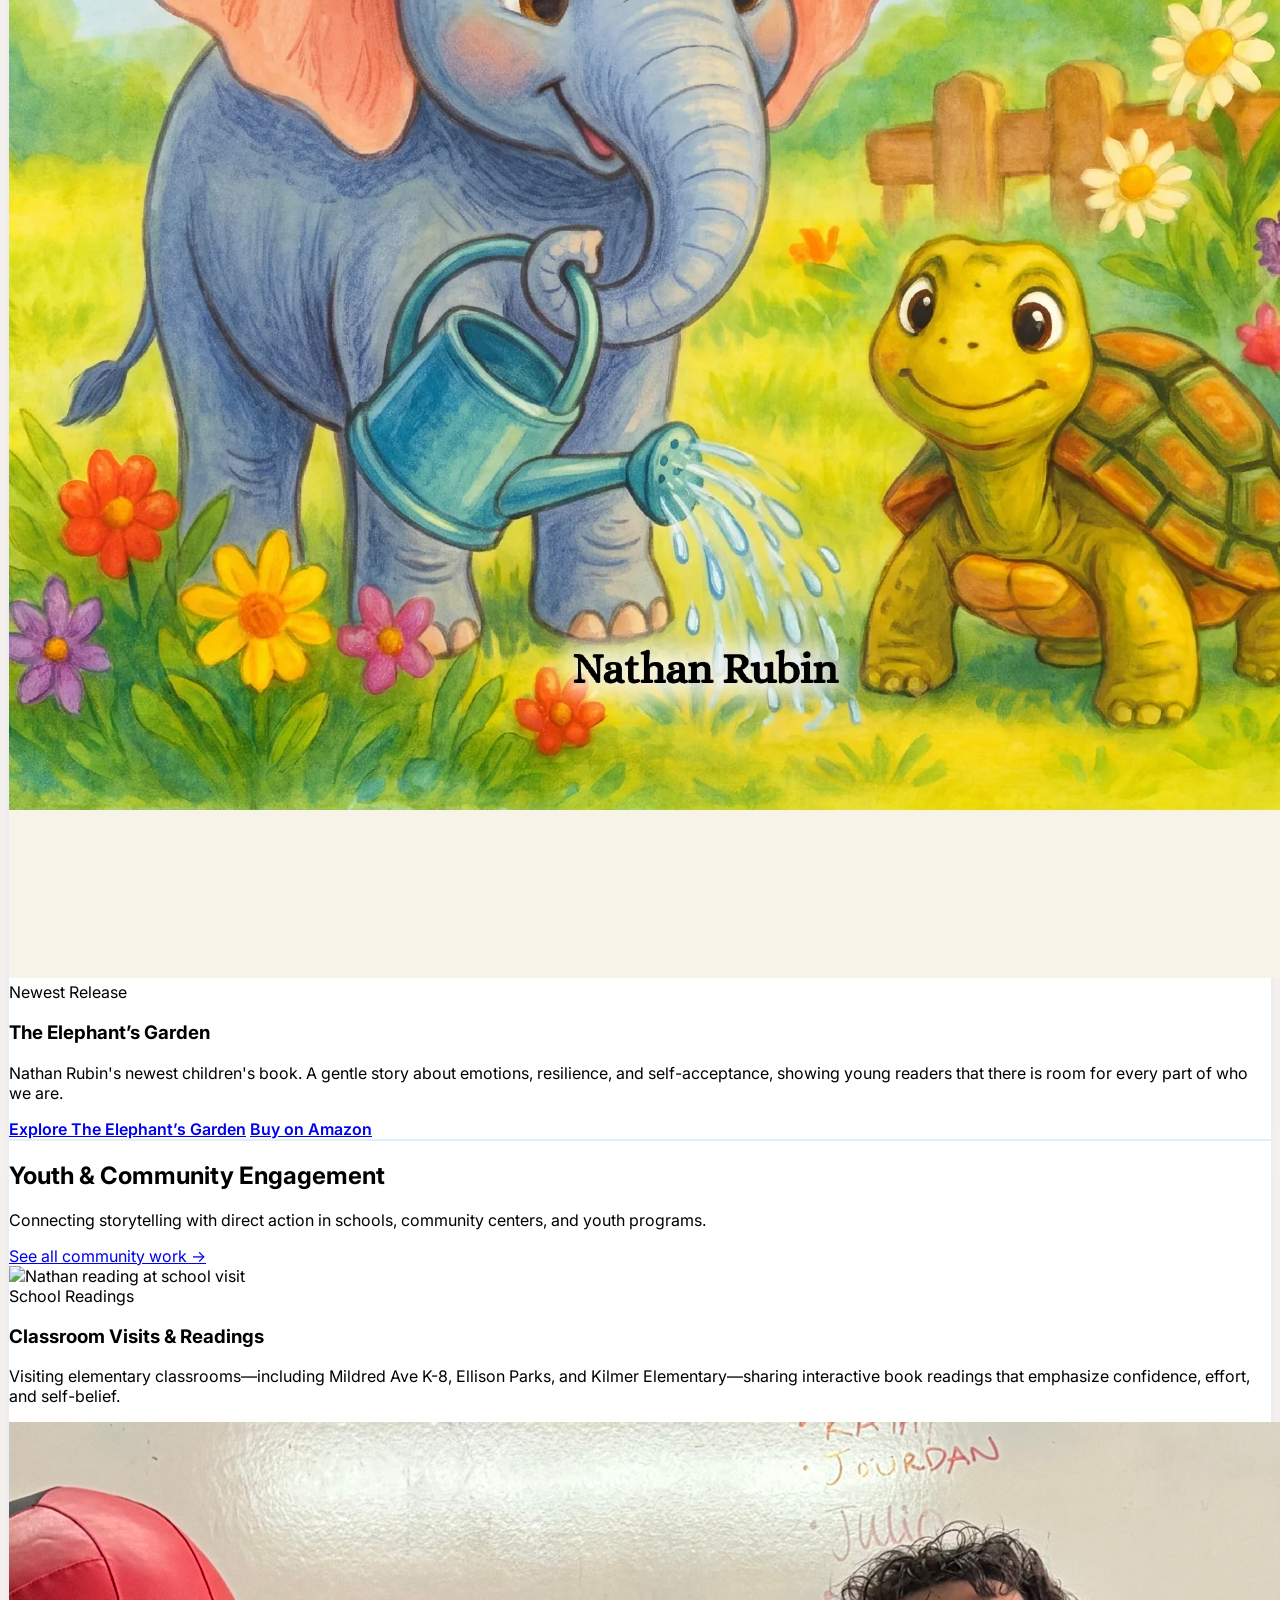
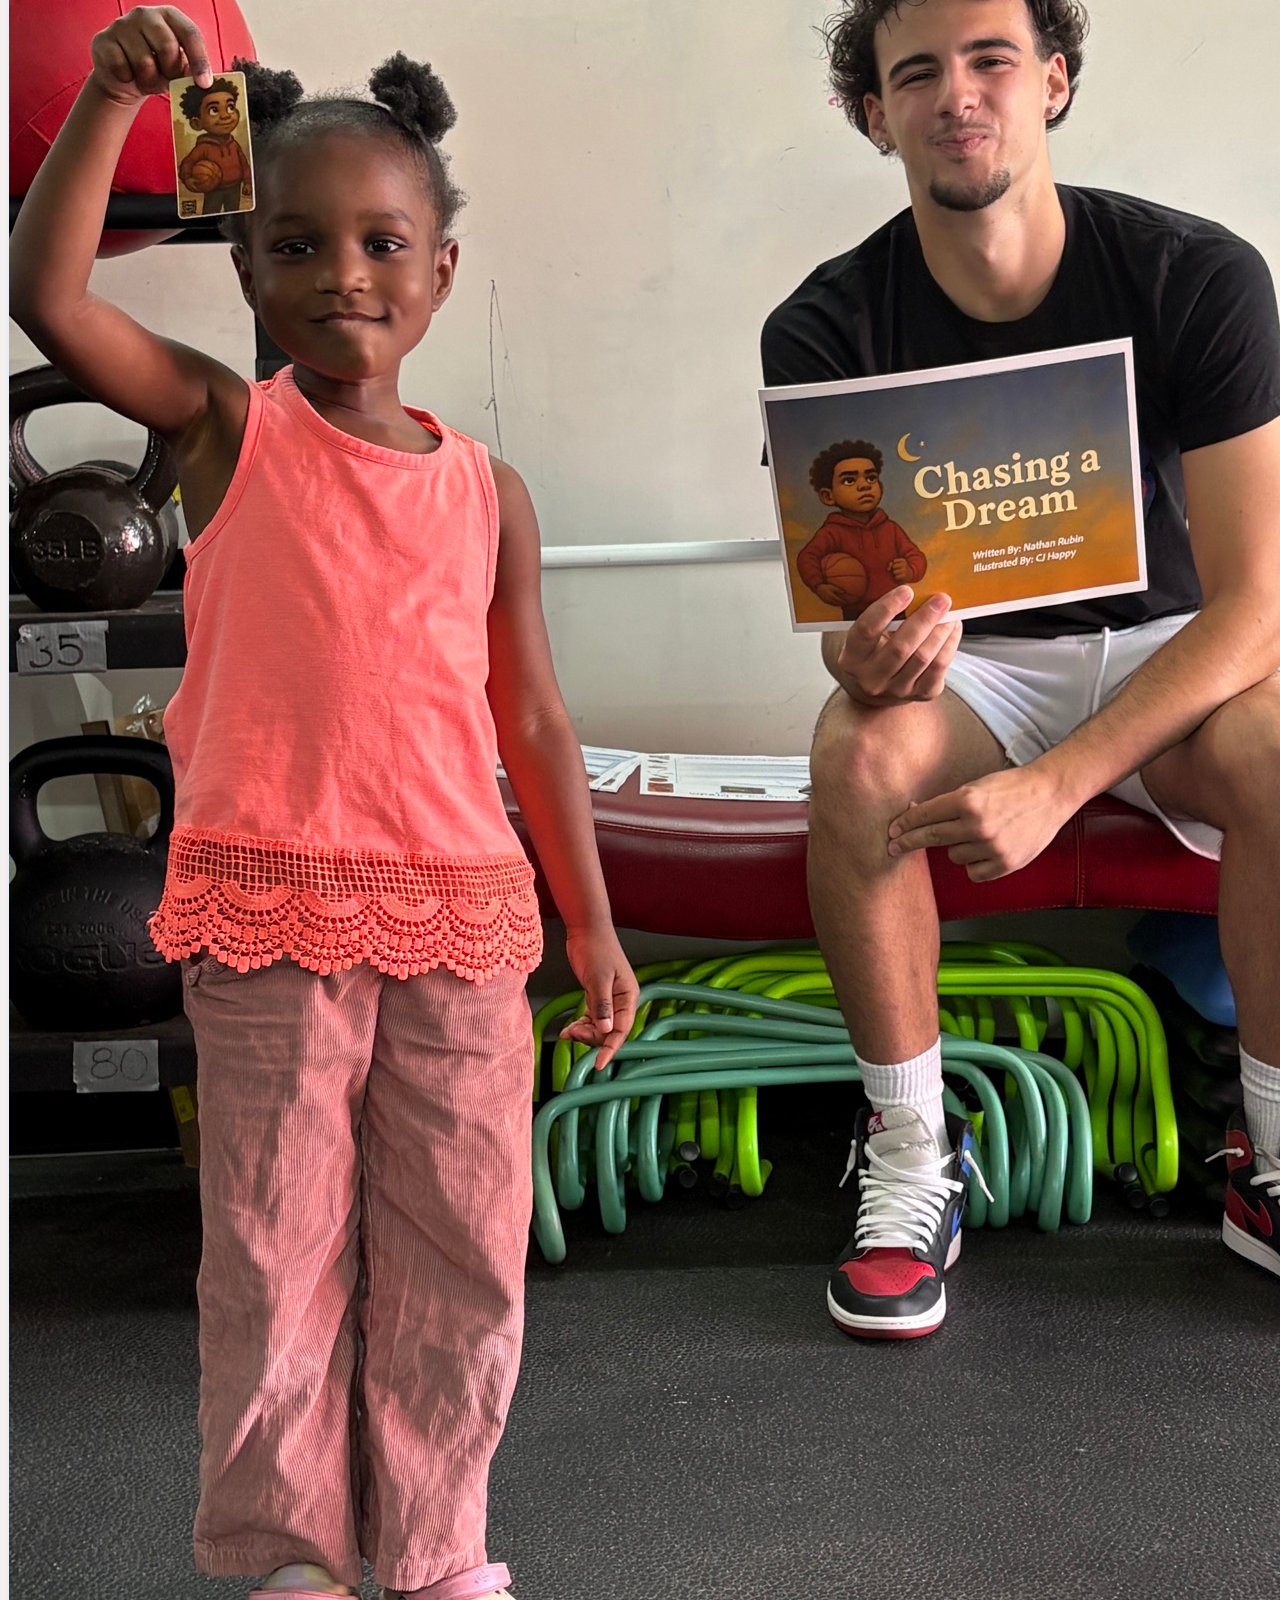
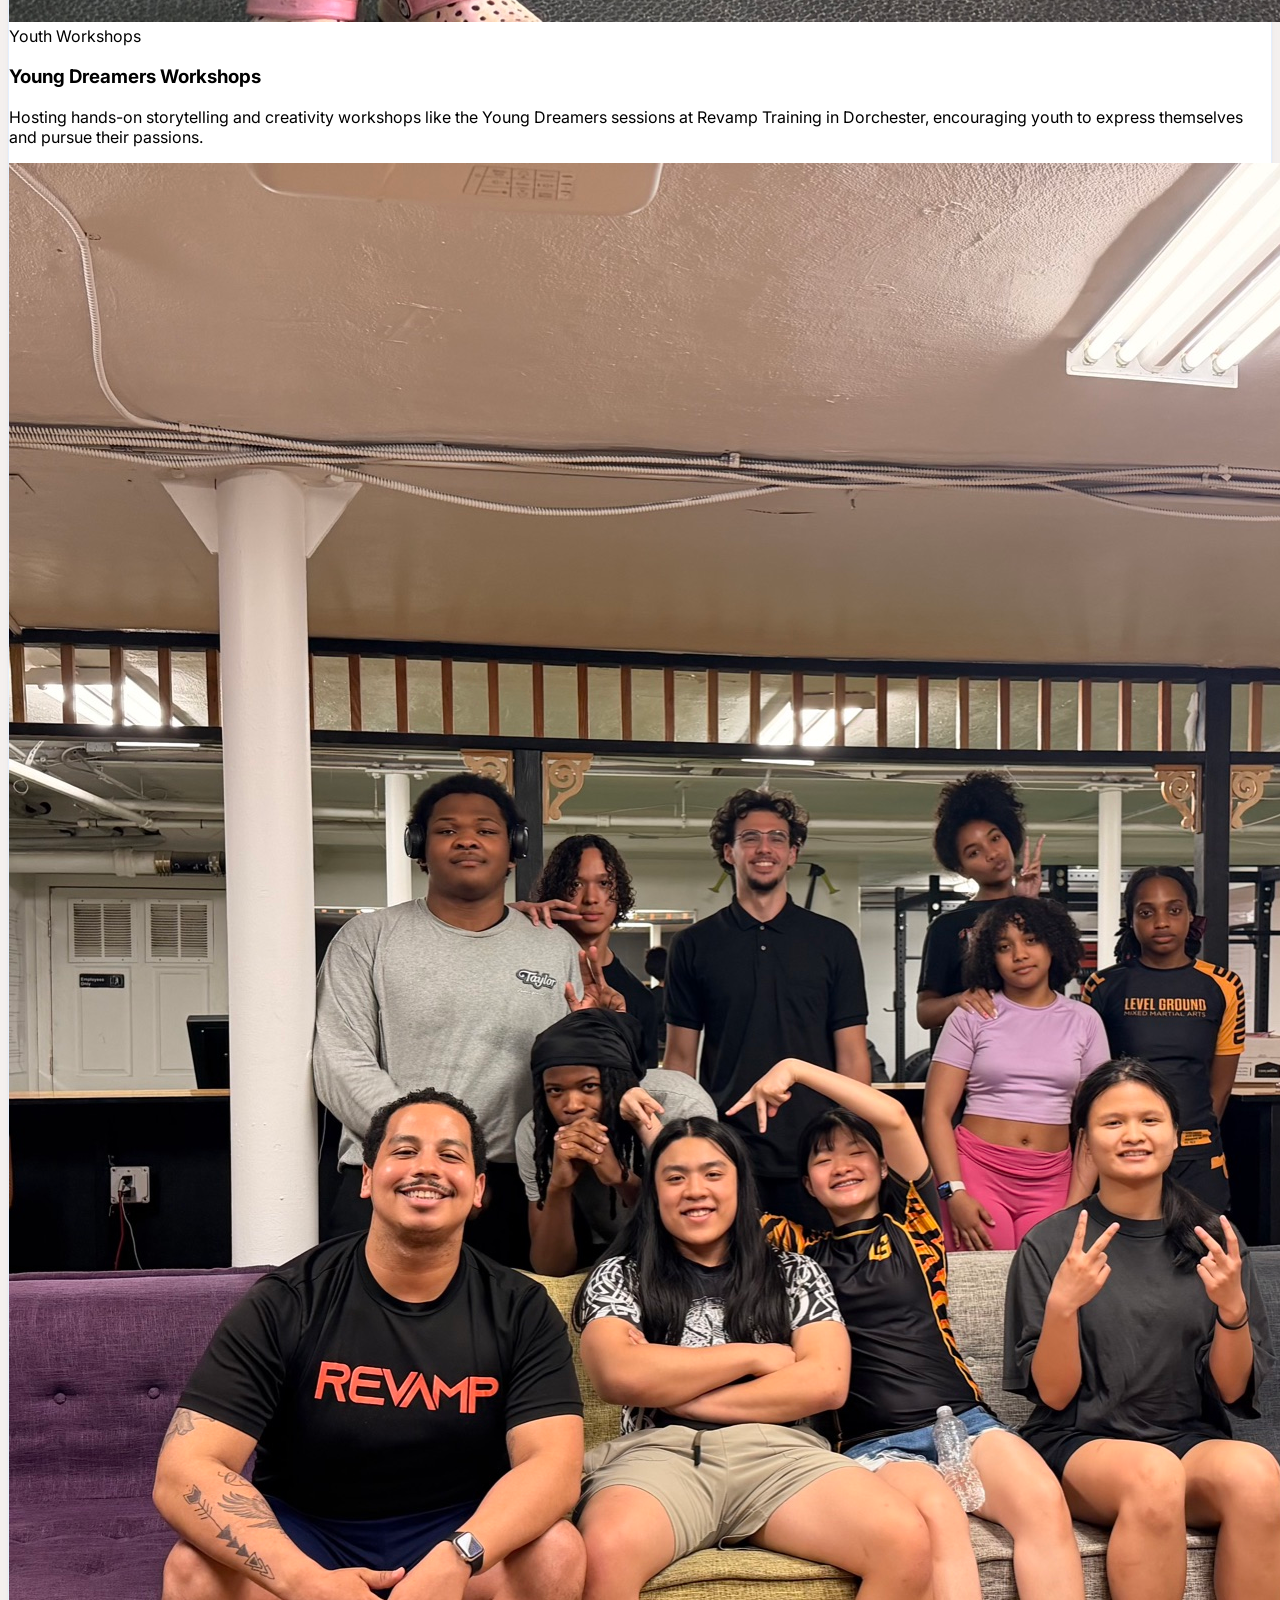
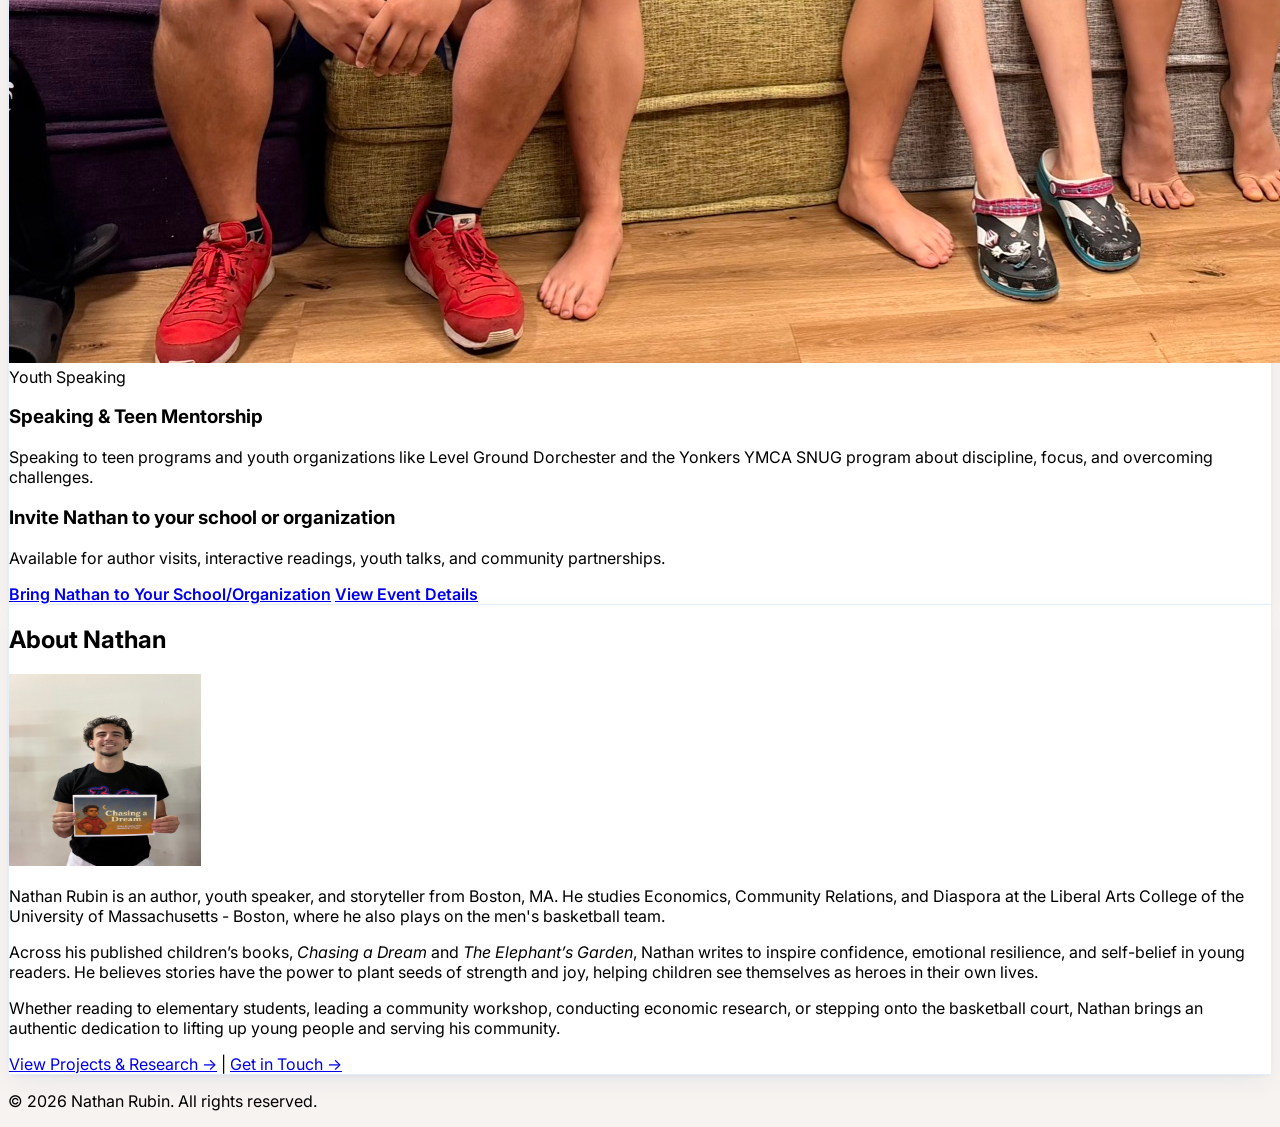
==== commit 2a854e5e: "merge: preserve latest website updates with author photo integration" ====
--- a/index.html
+++ b/index.html
@@ -65,7 +65,6 @@
                 <a href="index.html" class="text-blue-600 font-semibold transition-colors">Home</a>
                 <a href="books.html" class="text-gray-600 hover:text-blue-600 transition-colors">Books</a>
                 <a href="community-engagement.html" class="text-gray-600 hover:text-blue-600 transition-colors">Community Engagement</a>
-                <a href="basketball.html" class="text-gray-600 hover:text-blue-600 transition-colors">Basketball</a>
                 <a href="writing.html" class="text-gray-600 hover:text-blue-600 transition-colors">Projects</a>
                 <a href="contact.html" class="text-gray-600 hover:text-blue-600 transition-colors">Contact</a>
                 <a href="books.html" class="btn-elevated bg-blue-600 text-white px-5 py-2.5 rounded-full hover:bg-blue-700 transition-all shadow-md">Get the Books</a>
@@ -83,7 +82,6 @@
                 <a href="index.html" class="block px-8 py-2.5 font-bold text-blue-600 hover:bg-blue-50 transition-colors">Home</a>
                 <a href="books.html" class="block px-8 py-2.5 font-bold text-gray-800 hover:text-blue-600 hover:bg-blue-50 transition-colors">Books</a>
                 <a href="community-engagement.html" class="block px-8 py-2.5 font-bold text-gray-800 hover:text-blue-600 hover:bg-blue-50 transition-colors">Community Engagement</a>
-                <a href="basketball.html" class="block px-8 py-2.5 font-bold text-gray-800 hover:text-blue-600 hover:bg-blue-50 transition-colors">Basketball</a>
                 <a href="writing.html" class="block px-8 py-2.5 font-bold text-gray-800 hover:text-blue-600 hover:bg-blue-50 transition-colors">Projects</a>
                 <a href="contact.html" class="block px-8 py-2.5 font-bold text-gray-800 hover:text-blue-600 hover:bg-blue-50 transition-colors">Contact</a>
                 <div class="px-8 pt-2 pb-3">
@@ -275,17 +273,15 @@
                 </div>
                 <div class="md:w-2/3">
                     <p class="text-gray-700 leading-relaxed mb-4">
-                        Nathan Rubin is an author, collegiate student-athlete, youth speaker, and storyteller from Boston, MA. He studies Economics, Community Relations, and Diaspora at the Liberal Arts College of the University of Massachusetts - Boston, while competing as a men's basketball player.
+                        Nathan Rubin is an author, youth speaker, and storyteller from Boston, MA. He studies Economics, Community Relations, and Diaspora at the Liberal Arts College of the University of Massachusetts - Boston, where he also plays on the men's basketball team.
                     </p>
                     <p class="text-gray-700 leading-relaxed mb-4">
                         Across his published children’s books, <em>Chasing a Dream</em> and <em>The Elephant’s Garden</em>, Nathan writes to inspire confidence, emotional resilience, and self-belief in young readers. He believes stories have the power to plant seeds of strength and joy, helping children see themselves as heroes in their own lives.
                     </p>
                     <p class="text-gray-700 leading-relaxed mb-6">
-                        Whether on the basketball court, reading to elementary students, leading a community workshop, or conducting economic research, Nathan brings an authentic dedication to lifting up young people and serving his community.
+                        Whether reading to elementary students, leading a community workshop, conducting economic research, or stepping onto the basketball court, Nathan brings an authentic dedication to lifting up young people and serving his community.
                     </p>
                     <div class="flex flex-wrap gap-4 text-sm font-semibold">
-                        <a href="basketball.html" class="text-blue-600 hover:text-blue-700 hover:underline">Explore Basketball &rarr;</a>
-                        <span class="text-gray-300">|</span>
                         <a href="writing.html" class="text-blue-600 hover:text-blue-700 hover:underline">View Projects &amp; Research &rarr;</a>
                         <span class="text-gray-300">|</span>
                         <a href="contact.html" class="text-blue-600 hover:text-blue-700 hover:underline">Get in Touch &rarr;</a>
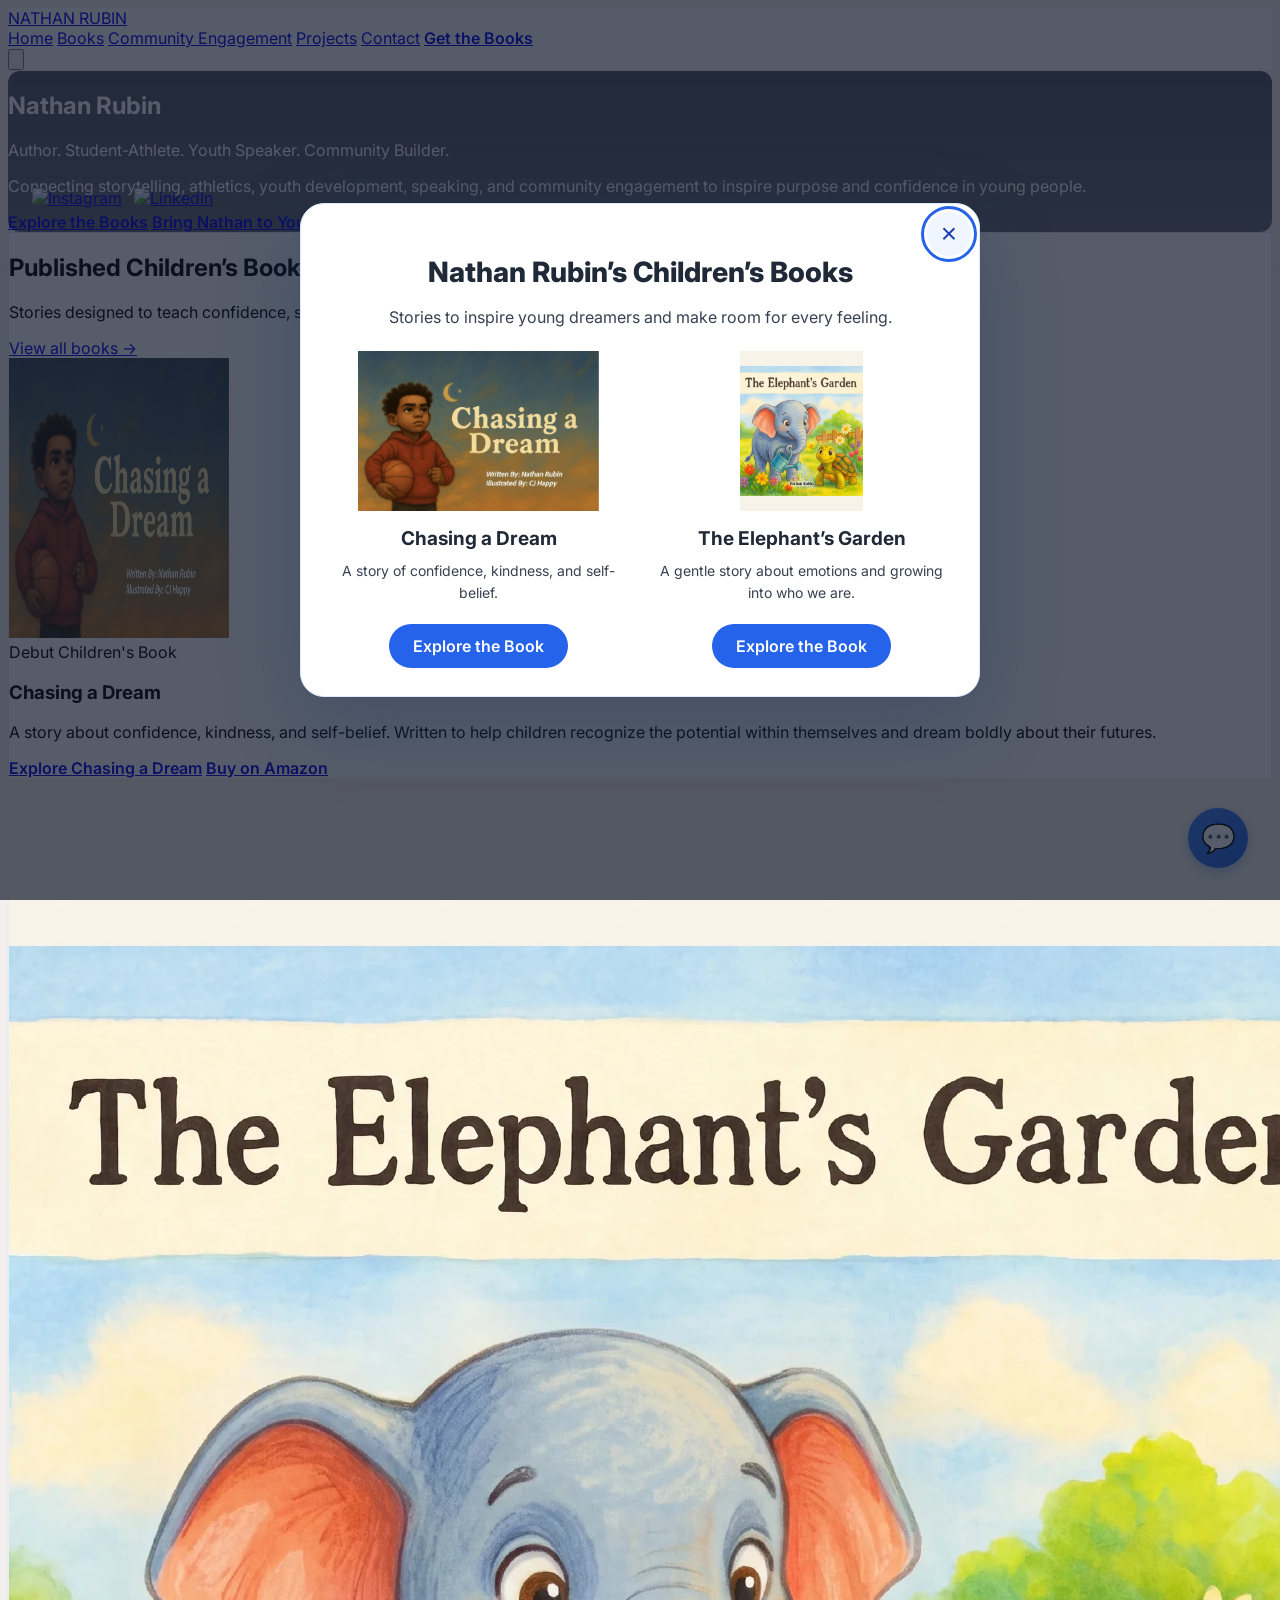
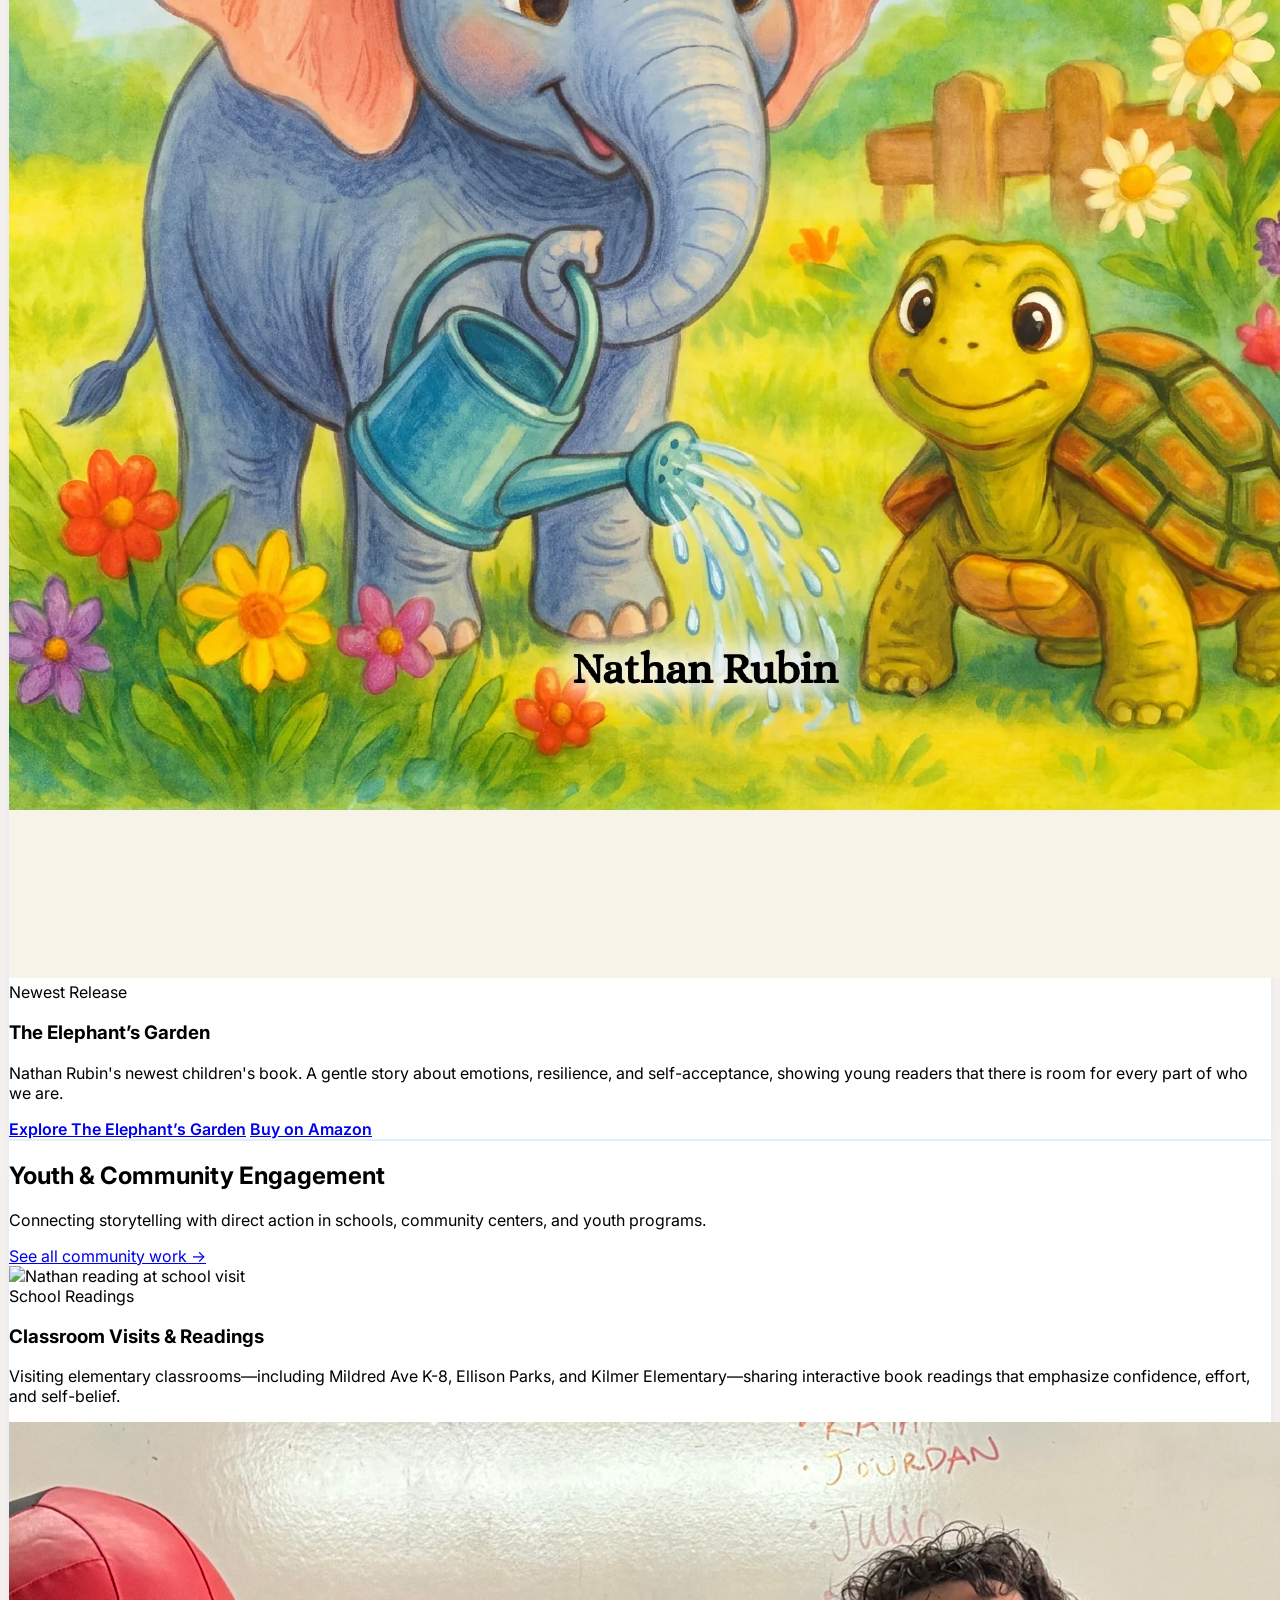
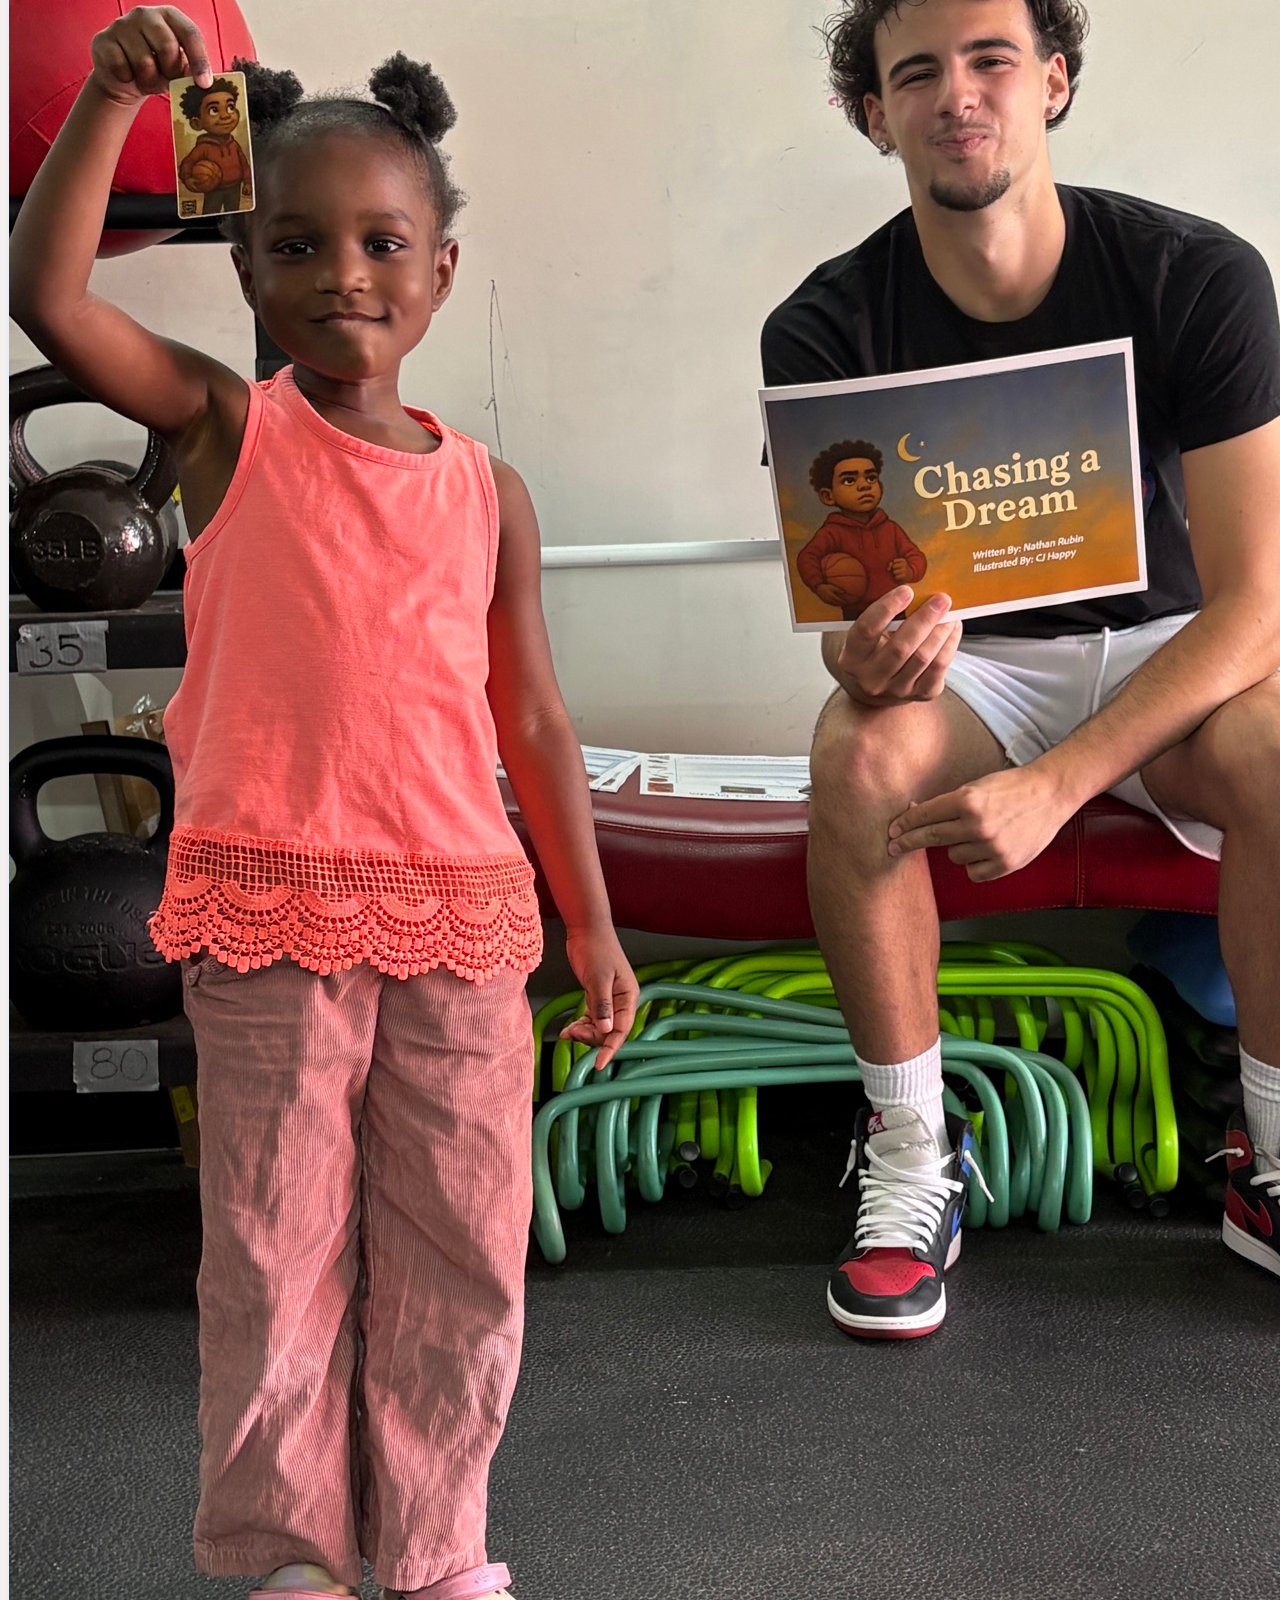
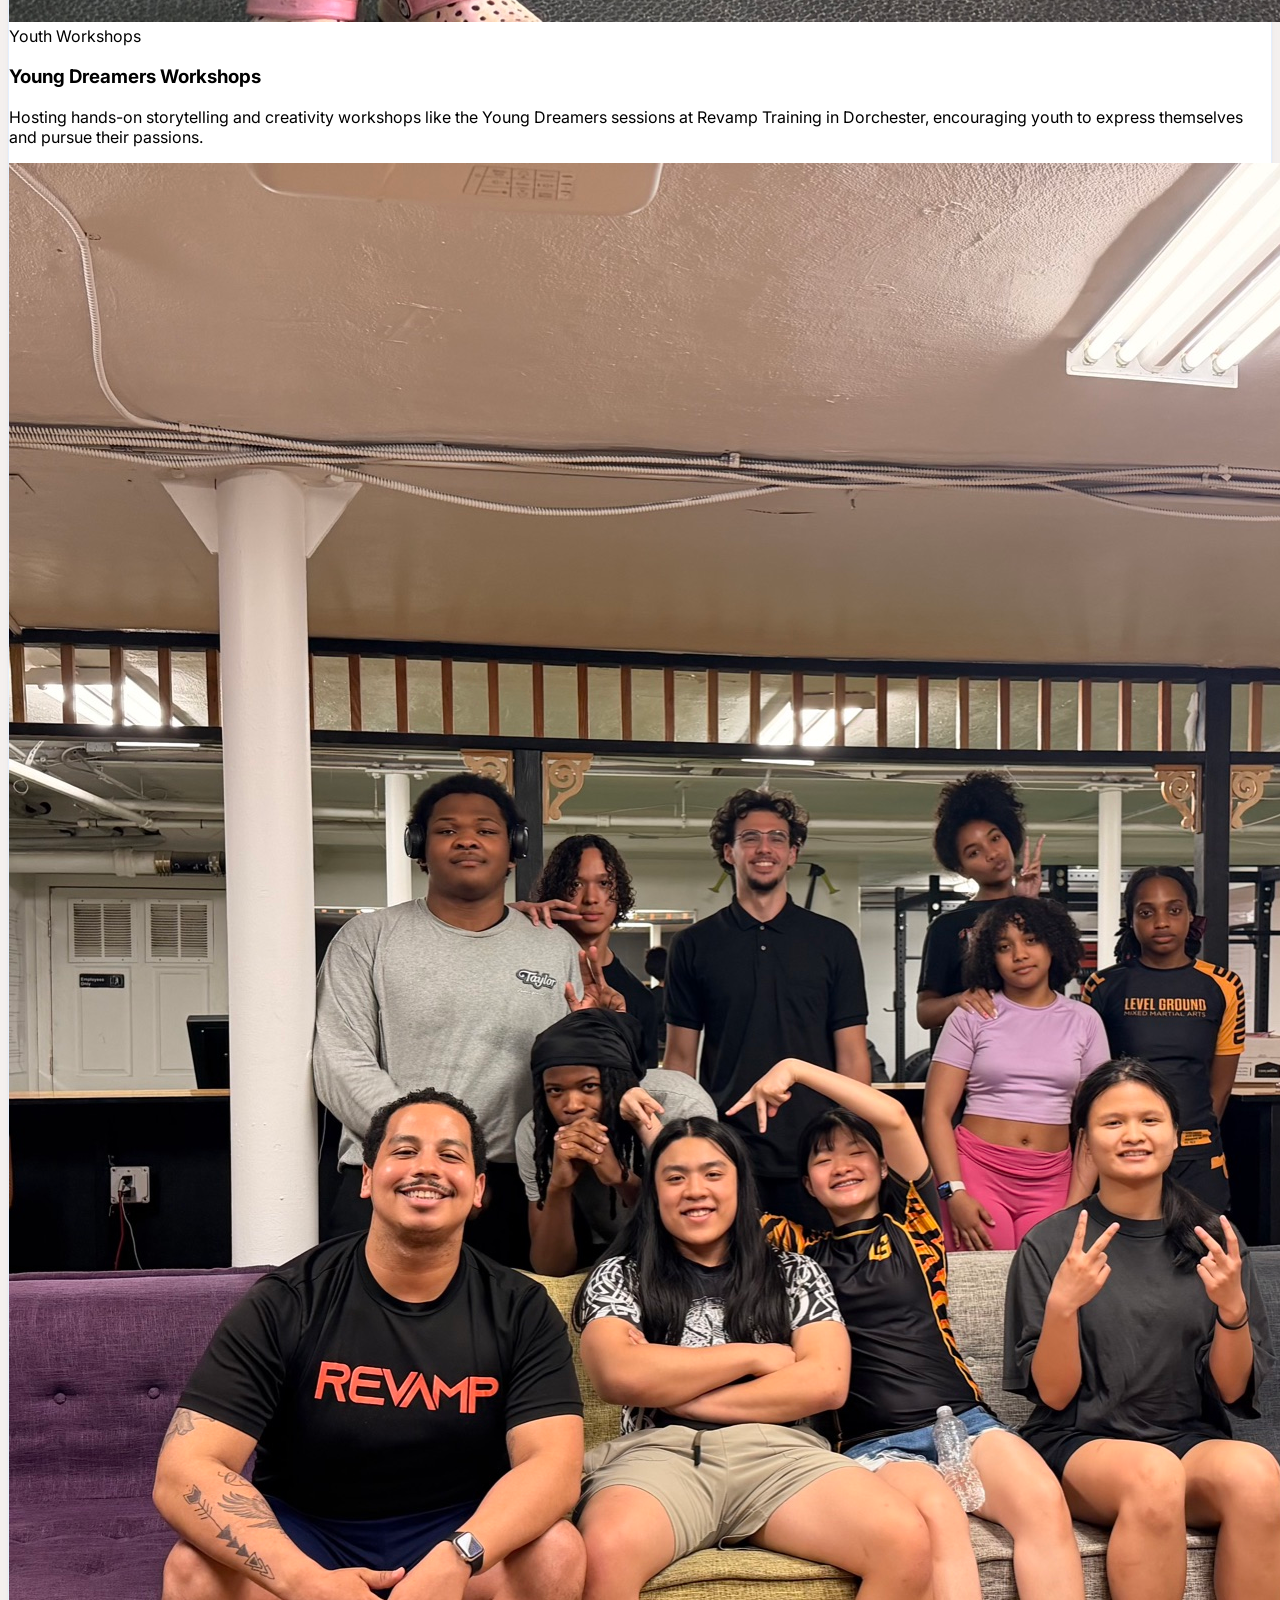
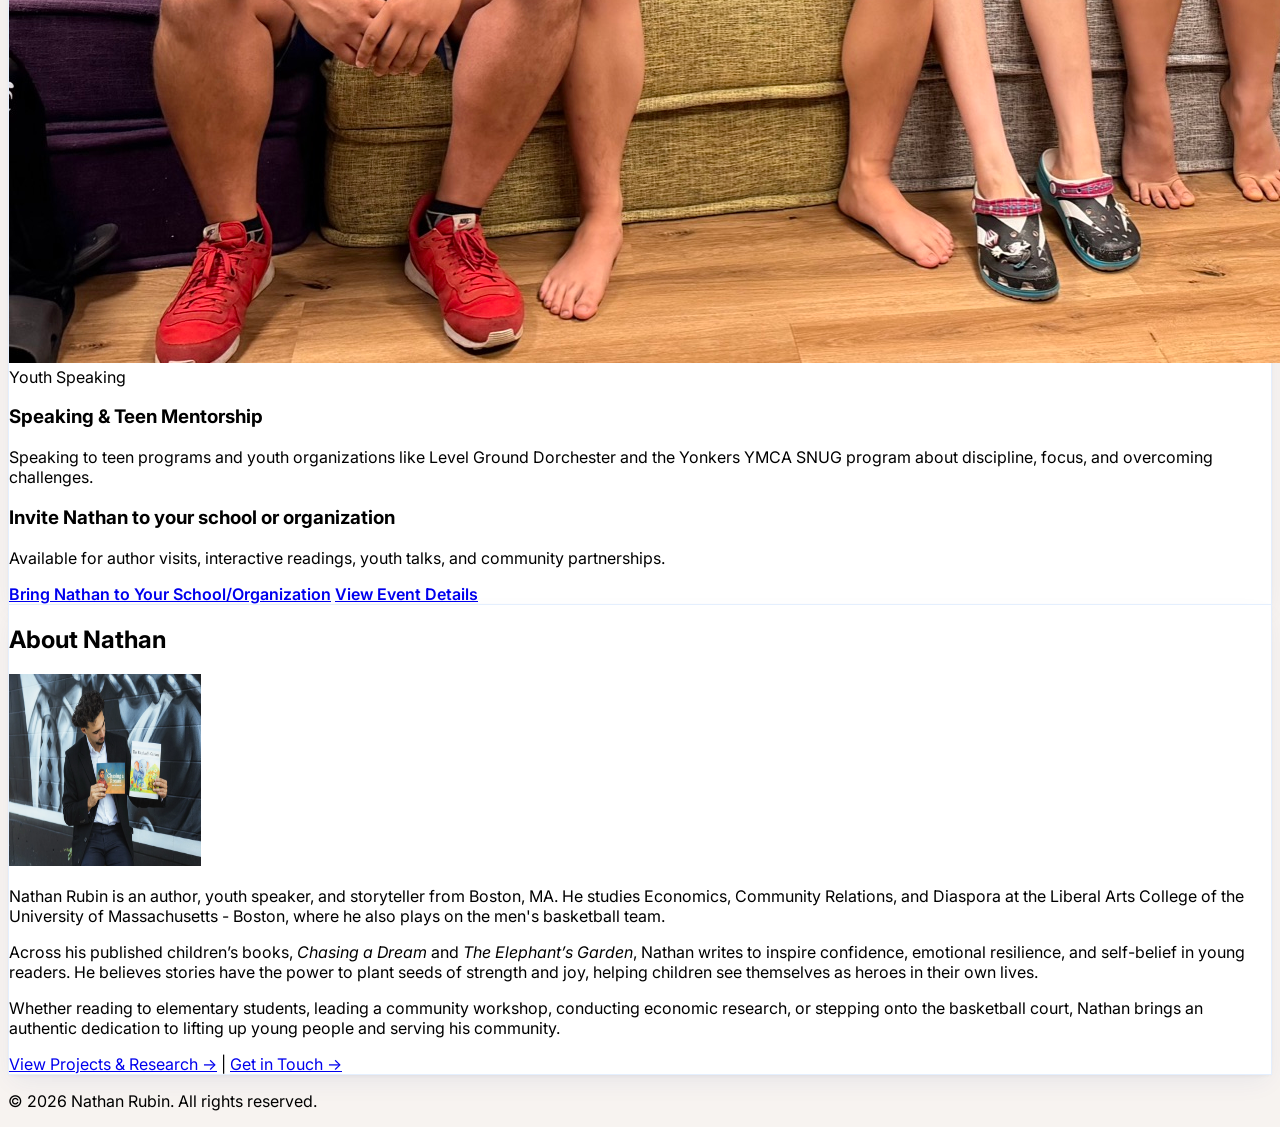
==== commit 05a60bd5: "feat: refine author photos with faster hero and compact carousel" ====
--- a/index.html
+++ b/index.html
@@ -269,7 +269,7 @@
             <h2 class="text-3xl font-bold text-gray-800 mb-6 border-b-2 border-blue-500 pb-2">About Nathan</h2>
             <div class="flex flex-col md:flex-row items-center md:space-x-8">
                 <div class="md:w-1/3 mb-6 md:mb-0 flex-shrink-0">
-                    <img src="Headshot.jpeg" alt="Nathan Rubin" width="192" height="192" loading="lazy" class="rounded-full w-48 h-48 mx-auto shadow-lg object-cover ring-4 ring-blue-100 transition-transform duration-300 hover:scale-105">
+                    <img src="author-books-landscape.webp" alt="Nathan Rubin, children’s book author" width="192" height="192" style="object-position: 42% 18%;" loading="lazy" class="rounded-full w-48 h-48 mx-auto shadow-lg object-cover ring-4 ring-blue-100 transition-transform duration-300 hover:scale-105">
                 </div>
                 <div class="md:w-2/3">
                     <p class="text-gray-700 leading-relaxed mb-4">
--- a/styles.css
+++ b/styles.css
@@ -555,3 +555,14 @@
     .book-release-card p { margin: 0; line-height: 1.4; }
     .book-release-card .book-release-buy { padding: 10px 12px; text-align: center; font-size: 14px; }
 }
+
+/* Compact author photo carousel: preserve the full photographs at every width. */
+.books-carousel { max-width: 640px; margin-inline: auto; }
+.books-carousel-stage { height: clamp(260px, 45vw, 380px); background: #f3f4f6; border-radius: 12px; overflow: hidden; }
+.books-carousel-slide { height: 100%; }
+.books-carousel-slide[hidden] { display: none; }
+.books-carousel-photo { display: block; width: 100%; height: 100%; object-fit: contain; }
+.books-carousel-controls { display: flex; flex-wrap: wrap; justify-content: center; align-items: center; gap: 12px; margin-top: 16px; }
+.books-carousel-controls button { padding: 8px 12px; border-radius: 8px; background: #2563eb; color: white; font-weight: 600; }
+.books-carousel-controls button:hover { background: #1d4ed8; }
+.books-carousel-controls button:focus-visible { outline: 3px solid #1e40af; outline-offset: 3px; }
